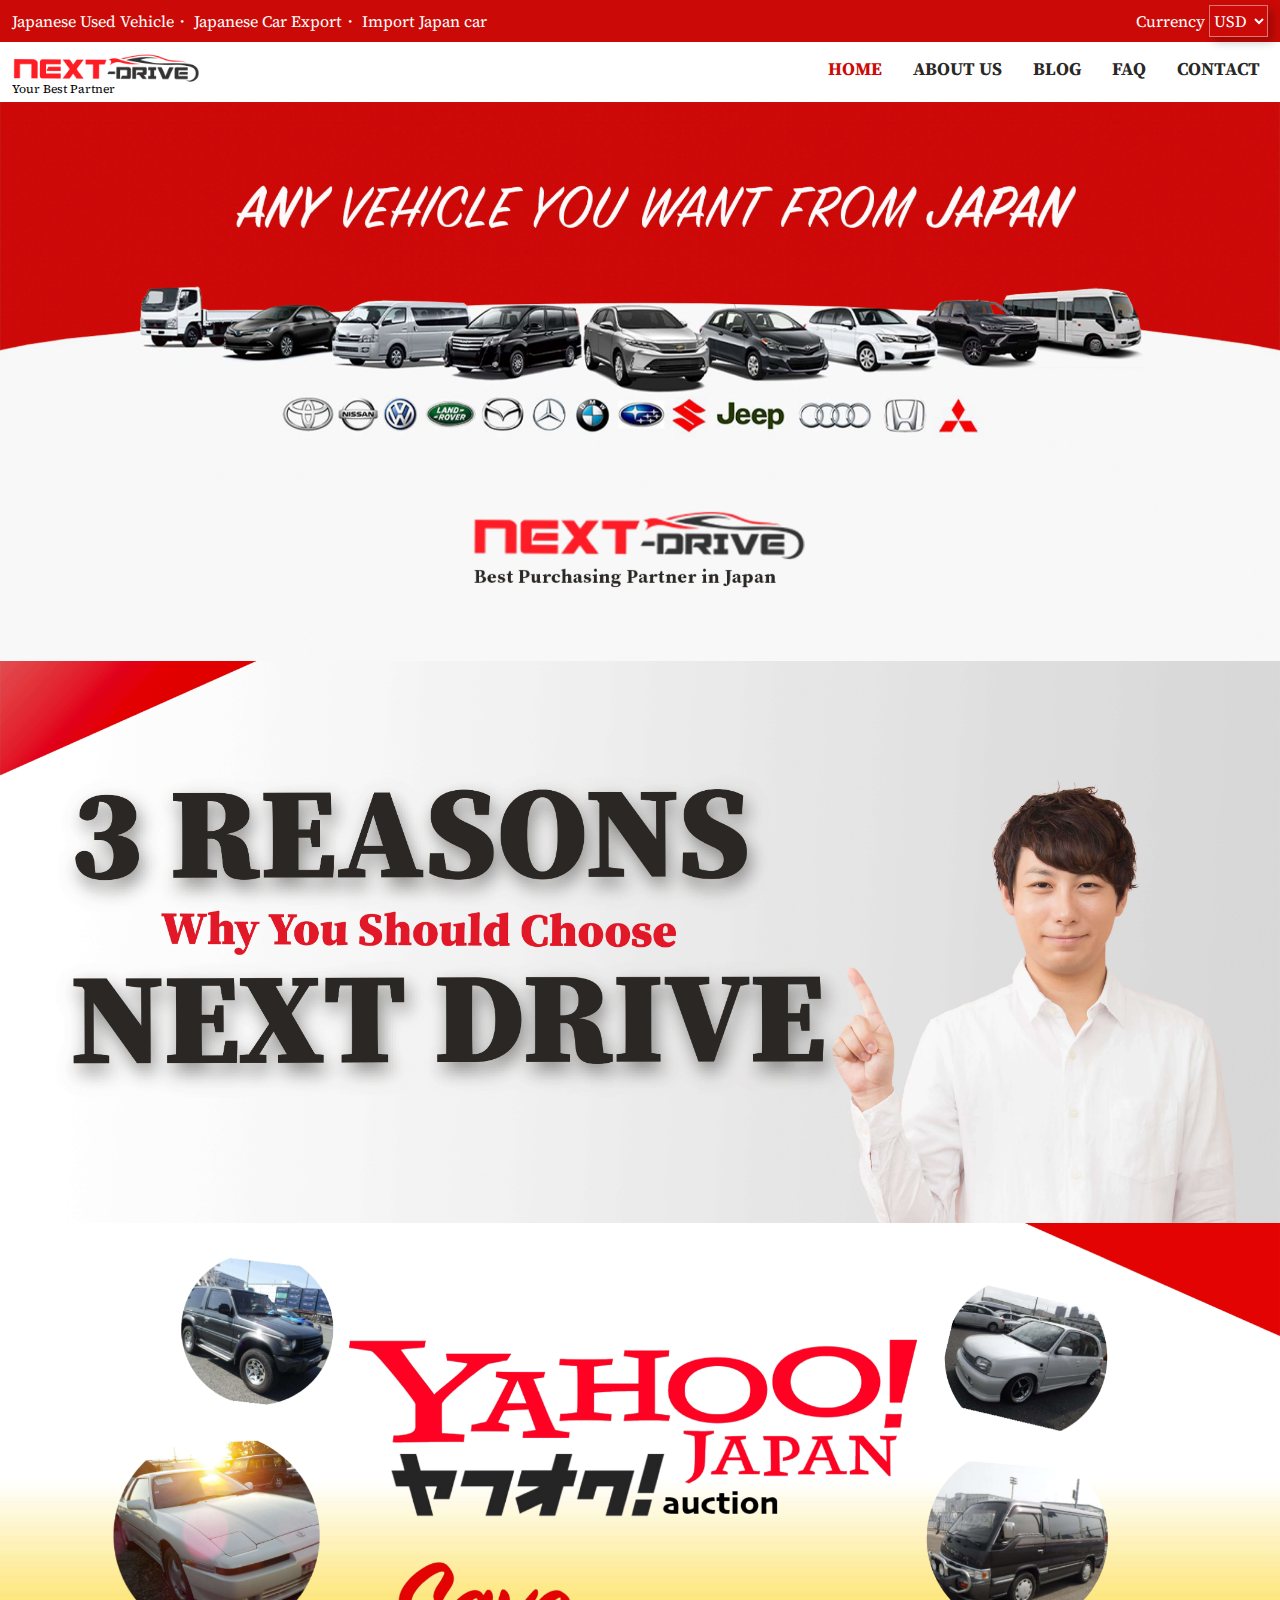
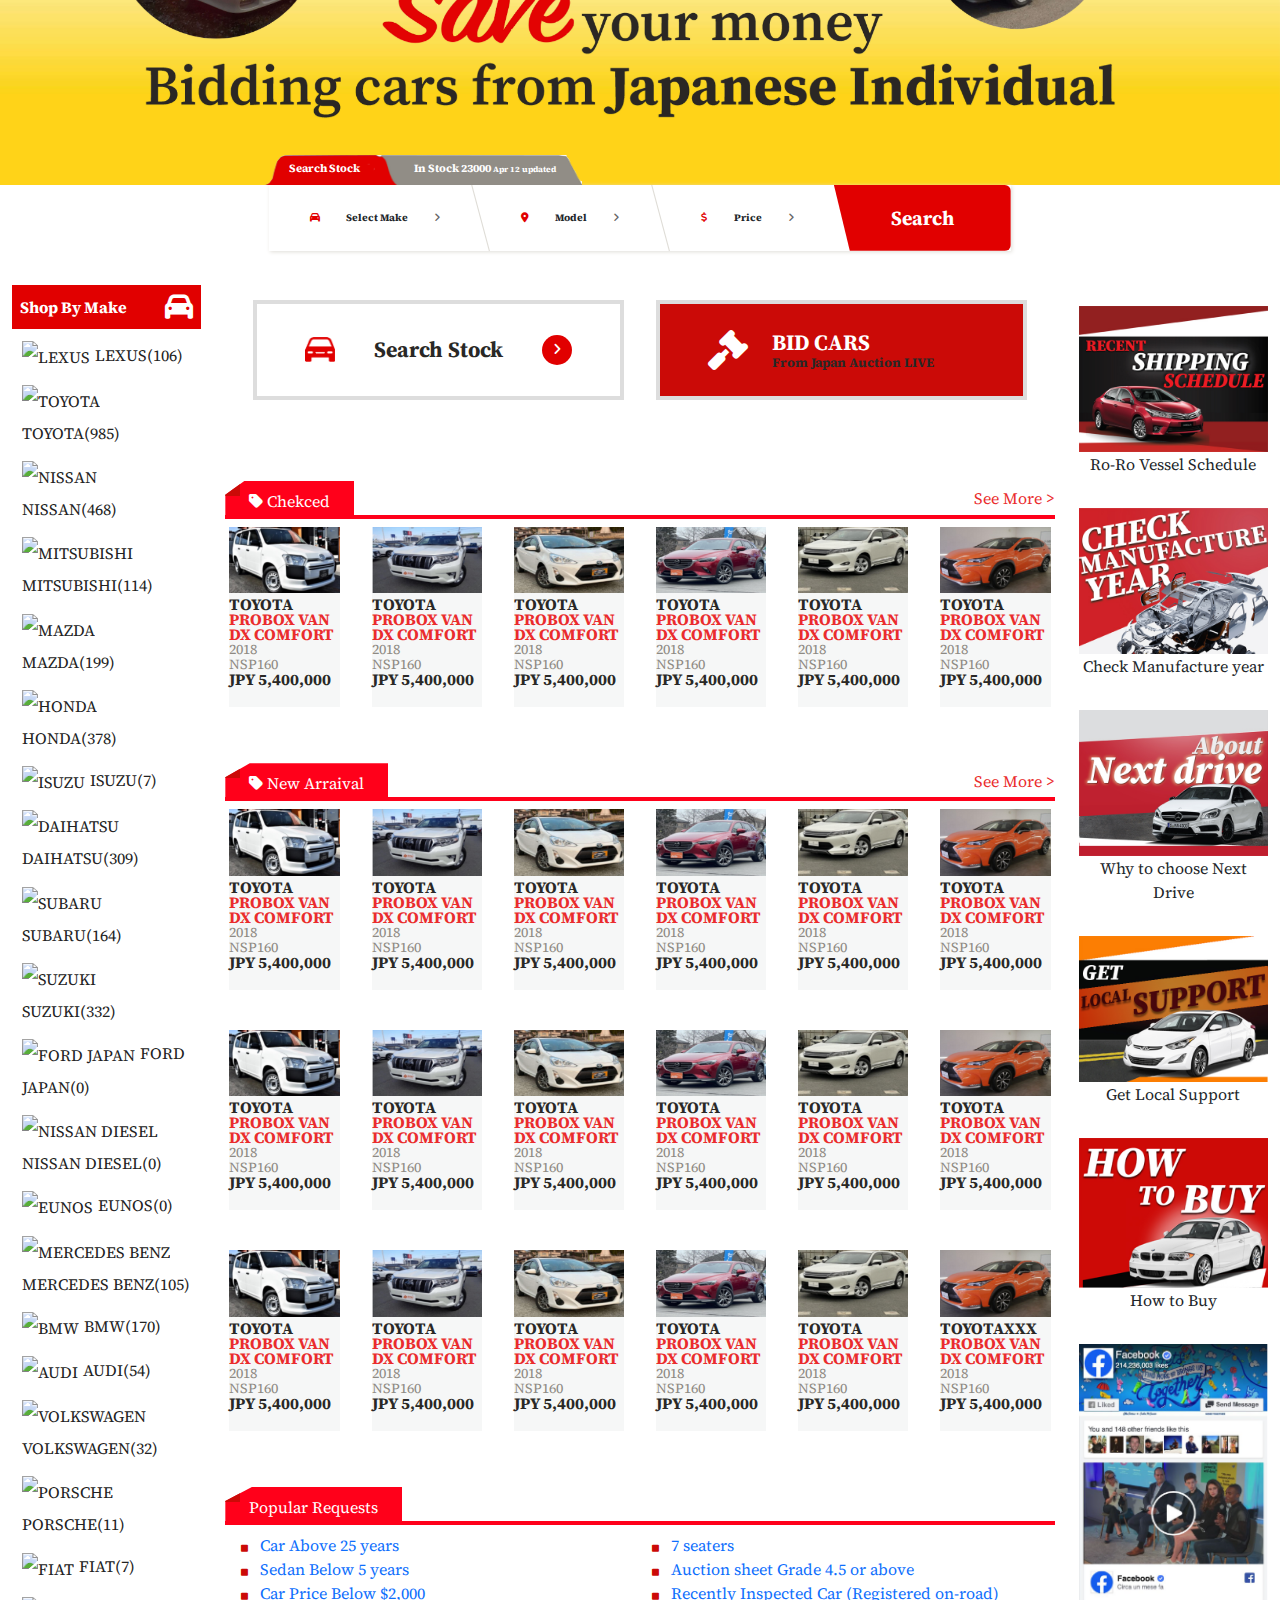
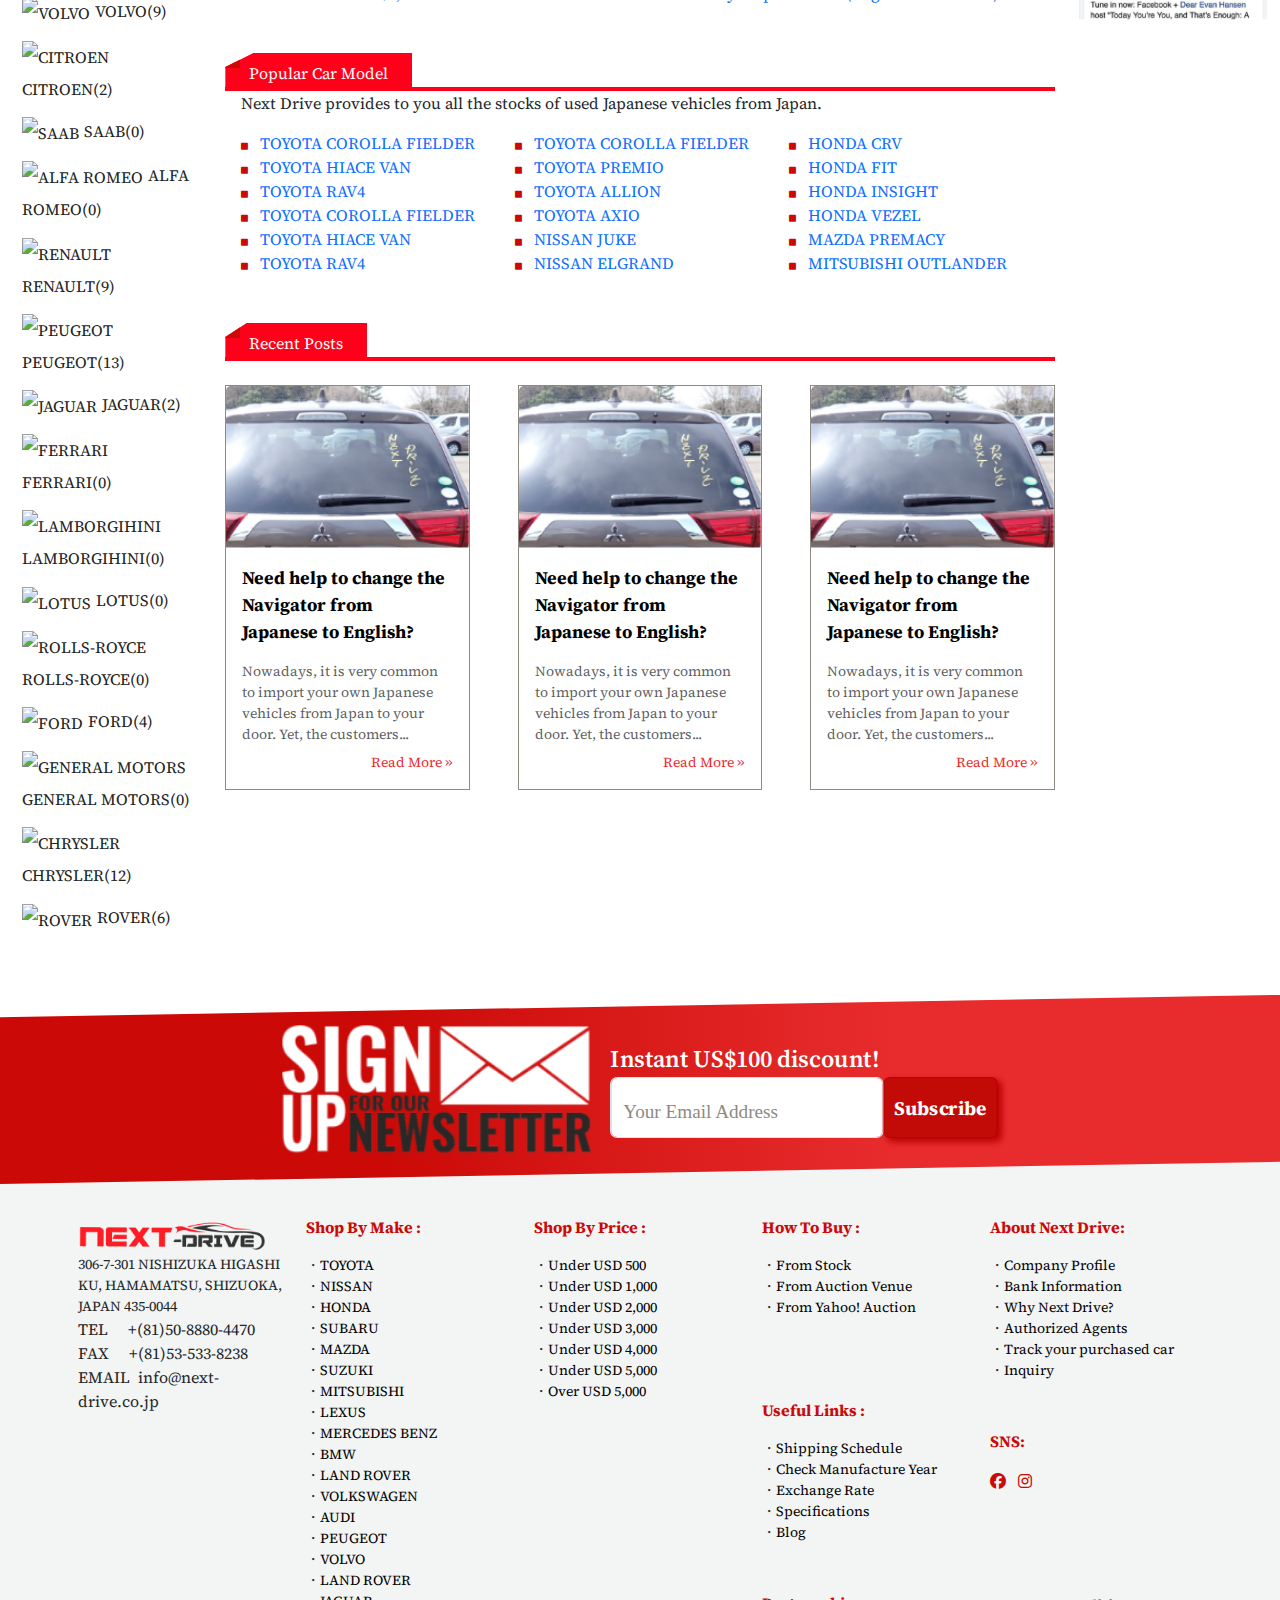
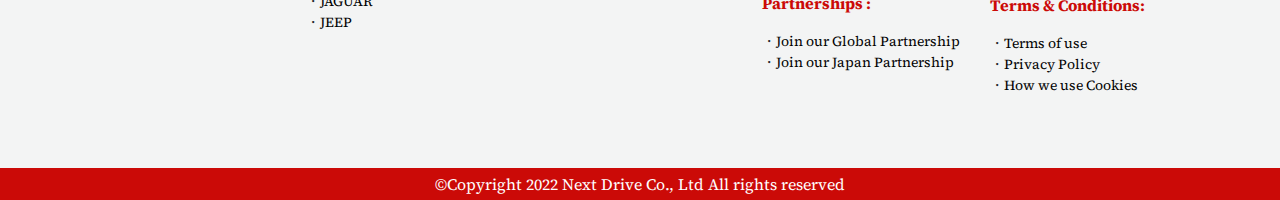
==== index.html @ e0aa1bc5 "updated" ====
<!doctype html>
<html lang="en">
  <head>
    <!-- Required meta tags -->
    <meta charset="utf-8">
    <meta name="viewport" content="width=device-width, initial-scale=1.0"> 

    <!-- Bootstrap CSS -->
    <link href="https://cdn.jsdelivr.net/npm/bootstrap@5.1.3/dist/css/bootstrap.min.css" rel="stylesheet">

    <!-- google font -->
    <link rel="preconnect" href="https://fonts.googleapis.com">
<link rel="preconnect" href="https://fonts.gstatic.com" crossorigin>
<link href="https://fonts.googleapis.com/css2?family=Source+Serif+Pro:wght@400;600;700&display=swap" rel="stylesheet">

    <!-- fontawesome -->
    <link rel="stylesheet" href="https://cdnjs.cloudflare.com/ajax/libs/font-awesome/6.1.1/css/all.min.css">


    <!-- plugin -->
    <link rel="stylesheet" href="https://live.hasthemes.com/html/2/norda-preview/norda/assets/css/vendor/vendor.min.css">
    <link rel="stylesheet" href="https://live.hasthemes.com/html/2/norda-preview/norda/assets/css/plugins/plugins.min.css">
    <link rel="stylesheet" href="https://live.hasthemes.com/html/2/norda-preview/norda/assets/css/style.min.css">
    
    <!-- animate css -->
    <link rel="stylesheet" href="css/animate.css">
    <!-- range slider css  -->
    <link rel="stylesheet" href="css/range-slider.css">

    <!-- style css -->
    <link rel="stylesheet" href="css/style.css">
    <link rel="stylesheet" href="css/custom.css">
    <title>NEXT DRIVE</title>
  </head>
  <body>

    <section>
<span id="framesize"></span>
    </section>
    <!-- topbar -->
    <section class="section py-2 header-bar-padding header-tops">
        <div class="container-fluid">
            <div class="flx">
                <p class="fs-12 text-white mb-0">
                    Japanese Used Vehicle・ Japanese Car Export・ Import Japan car
                </p>
                <div class="right currency-codes">
                    <label for="">
                        <span class="p-1">Currency</span> <select name="" class="bg-transparent currency-design">
                            <option value="">USD</option>
                            <option value="">KES</option>
                            <option value="">GBP</option>
                            <option value="">BDT</option>
                            <option value="">AUD</option>
                            <option value="">CAD</option>
                            <option value="">TZS</option>
                        </select>
                    </label>
                </div>
            </div>
        </div>
    </section>
    <!-- topbar -->


    <!-- navbar -->
    <section class="navbarSection">
        <nav class="navbar navbar-expand-lg navbar-light pt-0">
            <div class="container-fluid">
              <a class="navbar-brand" href="#">
                  <img src="img/Rectangle 73.png" class="img-fluid" alt=""><br>
                  <small style="font-size: 12px;">Your Best Partner</small>
              </a>
              <button class="navbar-toggler border-0">
                <img src="img/menu.png" class="img-fluid" alt="">
              </button>
              <div class="collapse navbar-collapse" id="navbarSupportedContent">
                <ul class="navbar-nav ms-auto mb-2 mb-lg-0">
                  <li class="nav-item">
                    <a class="nav-link active" aria-current="page" href="#">HOME</a>
                  </li>
                  <li class="nav-item">
                    <a class="nav-link" href="#">ABOUT US</a>
                  </li>
                  <li class="nav-item">
                    <a class="nav-link" href="#">BLOG</a>
                  </li>
                  <li class="nav-item">
                    <a class="nav-link" href="#">FAQ</a>
                  </li>
                  <li class="nav-item">
                    <a class="nav-link" href="#">CONTACT</a>
                  </li>
                </ul>
                
              </div>
            </div>
          </nav>
    </section>
    <!-- navbar -->

    <!-- heroSlider -->
    <!-- <section class="heroSlider">
        <div class="container-fluid p-0">
            <div class="banner-slider">
                <div class="slide">
                    <img src="img/1.png" class="img-fluid card-img-top" alt="">
                </div>
                <div class="slide">
                    <img src="img/2.png" class="img-fluid card-img-top" alt="">
                </div>
                <div class="slide">
                    <img src="img/3.png" class="img-fluid card-img-top" alt="">
                </div>
            </div>
        </div>
    </section> -->
    <!-- heroSlider -->


    <div class="slider-area bg-gray position-relative">
        <div class="options">
            <!-- <img src="img/O3f1QW.png" class="img-fluid" alt=""> -->
            <span class="text-white stock">
                Search Stock
            </span>
            <span class="text-white">
                In Stock 23000 <span class="fs-10">Apr 12 updated</span>
            </span>

            
        </div>
        <div class="btns">
            <div class="btn-group">
                <button class="btn header-op-btn fs-20">
                    <span>
                        <i class="fa fa-car pe-xl-2 pe-1 red fs-20 me-xl-3 me-0">
                        </i>
                        Select Make
                        <i class="fa-solid ps-xl-2 ps-1 mid-ash fa-angle-right ms-xl-3 ms-0"></i>
                    </span>
                    <div class="line"></div>
                </button>
                <button class="btn header-op-btn fs-20">
                   <span>
                    <i class="fa pe-xl-2 pe-0 fa-map-marker-alt red fs-20 me-xl-3 me-0">
                    </i>
                   Model
                   <i class="fa-solid ps-xl-2 ps-0 mid-ash fa-angle-right ms-xl-3 ms-0"></i>
                   </span>
                   <div class="line"></div>
                </button>
                <button class="btn header-op-btn fs-20">
                    <span>
                        <i class="fa pe-xl-2 pe-0 fa-dollar-sign red fs-20 me-xl-3 me-0">
                        </i>
                        Price
                        <i class="fa-solid mid-ash ps-xl-2 ps-0 fa-angle-right ms-xl-3 ms-0"></i>
                    </span>
                    <!-- <div class="line"></div> -->
                </button>
                <button class="btn fs-20 header-search-btn btn-danger red-bg">
                   <span>
                    Search
                   </span>
                   <!-- <div class="line"></div> -->
                </button>
            </div>
        </div>



        <!-- searchPopup -->
        <section class="searchBg"></section>
        <div class="searchSection bg-white">
            <div class="container">
                <div class="card border-0 bg-transparent">
                    <div class="text-end">
                        <button class="btn btn-light searchCloser">
                            <i class="fa fa-times"></i>
                        </button>
                    </div>
                    <div class="searchtopBar bg-danger-50 flx justify-content-between pop-up-search-bar-menu">
                        <button class="btn fs-20 active mk1 pop-up-select-btn">
                            <span>
                                <i class="fa fa-car text-danger fs-20">
                                </i>
                                Select Make
                                <i class="fa fa-angle-right"></i>
                            </span>
                            <!-- <div class="line"></div> -->
                        </button>
                        <button class="btn fs-20 active mk1 pop-up-model-btn">
                           <span>
                            <i class="fa fa-map-marker-alt text-danger fs-20">
                            </i>
                           Model
                           <i class="fa fa-angle-right"></i>
                           </span>
                           <!-- <div class="line"></div> -->
                        </button>
                        <button class="btn fs-20 mk2 pop-up-price-btn">
                            <span>
                                <i class="fa fa-dollar-sign text-danger fs-20">
                                </i>
                                Price
                                <i class="fa fa-angle-right"></i>
                            </span>
                            <!-- <div class="line"></div> -->
                        </button>
                        <button class="btn fs-20 btn-danger pop-up-search-btn">
                         Search
                         <!-- <i class="fa fa-angle-right"></i> -->
                           <!-- <div class="line"></div> -->
                        </button>
                    </div>

                   

                    <div class="mainCard makeCard">
                        <h5 class="fs-20 src mt-3 fw-bold">
                            <i class="fa fa-map-marker-alt text-danger"></i> Choose Make (Multiple)
                         </h5>
                        <table class="table table-bordered mb-0">
                           <tr>
                            <td class="bg-light">
                                <h3 class="src mb-0 fw-bold">Make</h3>
                            </td>
                            <td class="bg-light">
                                <h3 class="src mb-0 fw-bold">
                                    Model
                                </h3>
                            </td>
                           </tr>
                           <tr>
                               <td>
                                   <button class="btn makeBtn">lorem (999)</button>
                                   <button class="btn makeBtn">lorem (999)</button>
                                   <button class="btn makeBtn">lorem (999)</button>
                                   <button class="btn makeBtn">lorem (999)</button>
                                   <button class="btn makeBtn">lorem (999)</button>
                                   <button class="btn makeBtn">lorem (999)</button>
                                   <button class="btn makeBtn">lorem (999)</button>
                                   <button class="btn makeBtn">lorem (999)</button>
                                   <button class="btn makeBtn">lorem (999)</button>
                                   <button class="btn makeBtn">lorem (999)</button>
                                   <button class="btn makeBtn">lorem (999)</button>
                                   <button class="btn makeBtn">lorem (999)</button>
                                   <button class="btn makeBtn">lorem (999)</button>
                                   <button class="btn makeBtn">lorem (999)</button>
                                   <button class="btn makeBtn">lorem (999)</button>
                                   <button class="btn makeBtn">lorem (999)</button>
                                   <button class="btn makeBtn">lorem (999)</button>
                                   <button class="btn makeBtn">lorem (999)</button>
                                   <button class="btn makeBtn">lorem (999)</button>
                                   <button class="btn makeBtn">lorem (999)</button>
                                   <button class="btn makeBtn">lorem (999)</button>
                                   <button class="btn makeBtn">lorem (999)</button>
                                   <button class="btn makeBtn">lorem (999)</button>
                                   <button class="btn makeBtn">lorem (999)</button>
                                   <button class="btn makeBtn">lorem (999)</button>
                                   <button class="btn makeBtn">lorem (999)</button>
                                   <button class="btn makeBtn">lorem (999)</button>
                                   <button class="btn makeBtn">lorem (999)</button>
                               </td>
                               <td class="view">
                                   <h3 class="src">A <i class="fa fa-arrow-right"></i> Z</h3>
                                   <div class="btnsMake">
                                    <div class="btn modelBtn flx">
                                        <input type="checkbox" name="" class="model" id="model1"> <label for="model1" class="mb-0">Lorem ipsum dolor sit amet(999)</label>
                                     </div>
                                     <div class="btn modelBtn flx">
                                      <input type="checkbox" name="" class="model" id="model2"> <label for="model2" class="mb-0">Lorem ipsum dolor sit amet(999)</label>
                                   </div>
                                   <div class="btn modelBtn flx">
                                      <input type="checkbox" name="" class="model" id="model3"> <label for="model3" class="mb-0">Lorem ipsum dolor sit amet(999)</label>
                                   </div>
                                   <div class="btn modelBtn flx">
                                      <input type="checkbox" name="" class="model" id="model4"> <label for="model4" class="mb-0">Lorem ipsum dolor sit amet(999)</label>
                                   </div>
                                   <div class="btn modelBtn flx">
                                      <input type="checkbox" name="" class="model" id="model5"> <label for="model5" class="mb-0">Lorem ipsum dolor sit amet(999)</label>
                                   </div>
                                   <div class="btn modelBtn flx">
                                      <input type="checkbox" name="" class="model" id="model6"> <label for="model6" class="mb-0">Lorem ipsum dolor sit amet(999)</label>
                                   </div>
                                   <div class="btn modelBtn flx">
                                      <input type="checkbox" name="" class="model" id="model7"> <label for="model7" class="mb-0">Lorem ipsum dolor sit amet(999)</label>
                                   </div>
                                   <div class="btn modelBtn flx">
                                      <input type="checkbox" name="" class="model" id="model8"> <label for="model8" class="mb-0">Lorem ipsum dolor sit amet(999)</label>
                                   </div>
                                   <div class="btn modelBtn flx">
                                      <input type="checkbox" name="" class="model" id="model9"> <label for="model9" class="mb-0">Lorem ipsum dolor sit amet(999)</label>
                                   </div>
                                   <div class="btn modelBtn flx">
                                      <input type="checkbox" name="" class="model" id="model10"> <label for="model10" class="mb-0">Lorem ipsum dolor sit amet(999)</label>
                                   </div>
                                   <div class="btn modelBtn flx">
                                      <input type="checkbox" name="" class="model" id="model11"> <label for="model11" class="mb-0">Lorem ipsum dolor sit amet(999)</label>
                                   </div>
                                   <div class="btn modelBtn flx">
                                      <input type="checkbox" name="" class="model" id="model12"> <label for="model12" class="mb-0">Lorem ipsum dolor sit amet(999)</label>
                                   </div>
                                   <div class="btn modelBtn flx">
                                      <input type="checkbox" name="" class="model" id="model13"> <label for="model13" class="mb-0">Lorem ipsum dolor sit amet(999)</label>
                                   </div>
                                   <div class="btn modelBtn flx">
                                      <input type="checkbox" name="" class="model" id="model14"> <label for="model14" class="mb-0">Lorem ipsum dolor sit amet(999)</label>
                                   </div>
                                   <div class="btn modelBtn flx">
                                      <input type="checkbox" name="" class="model" id="model15"> <label for="model15" class="mb-0">Lorem ipsum dolor sit amet(999)</label>
                                   </div>
                                   <div class="btn modelBtn flx">
                                      <input type="checkbox" name="" class="model" id="model16"> <label for="model16" class="mb-0">Lorem ipsum dolor sit amet(999)</label>
                                   </div>
                                   <div class="btn modelBtn flx">
                                      <input type="checkbox" name="" class="model" id="model17"> <label for="model17" class="mb-0">Lorem ipsum dolor sit amet(999)</label>
                                   </div>
                                   <div class="btn modelBtn flx">
                                      <input type="checkbox" name="" class="model" id="model18"> <label for="model18" class="mb-0">Lorem ipsum dolor sit amet(999)</label>
                                   </div>
                                   <div class="btn modelBtn flx">
                                      <input type="checkbox" name="" class="model" id="model19"> <label for="model19" class="mb-0">Lorem ipsum dolor sit amet(999)</label>
                                   </div>
                                   <div class="btn modelBtn flx">
                                      <input type="checkbox" name="" class="model" id="model20"> <label for="model20" class="mb-0">Lorem ipsum dolor sit amet(999)</label>
                                   </div>
                                   </div>
                               </td>
                           </tr>
                        </table>
                        <div class="row align-items-center mt-3">
                            <div class="col-4"></div>
                            <div class="col-4 text-center">
                                <button class="btn btn-danger searchForUsedCarBtn signpainter pop-up-search">Search Now</button>
                            </div>
                            <div class="col-4 text-end">
                                <button class="next-price-btn btn">Price <i class="fa-solid fa-chevron-right"></i></button>
                            </div>
                        </div>
                    </div>

                    <div class="mainCard priceCard">
                        <h5 class="fs-20 src mt-3 fw-bold">
                            <i class="fa fa-map-marker-alt text-danger"></i> Choose Price Range / Registration Year/ Mileage
                         </h5>
                        
                         <div class="row mt-2">
                            <div class="col-md-6 p-3">
                                <p class="fs-20 text-dark mb-0 fw-bold">
                                    Vehicle Price
                                </p>
                                <div class="range-slider">
                                    <div class="slider-track"></div>
                                    <input type="range" min="0" max="100" value="0" id="slider-1" oninput="slideOne()">
                                    <input type="range" min="0" max="100" value="100" id="slider-2" oninput="slideTwo()">
                                </div>
                                <table class="table">
                                    <tr>
                                        <td class="border-0">
                                            <select name="" class="form-select" aria-label="Default select example" id="">
                                               <option value="" selected disabled>Min</option>
                                                <option value="">$500</option>
                                                <option value="">$1000</option>
                                                <option value="">$1500</option>
                                                <option value="">$2000</option>
                                                <option value="">$1500</option>
                                                <option value="">$3000</option>
                                            </select>
                                        </td>
                                        <td class="border-0 py-0 vam text-center">
                                            <p class="fs-20 mb-0">~</p>
                                        </td>
                                        <td class="border-0">
                                           <select name="" class="form-select" aria-label="Default select example" id="">
                                               <option value="" selected disabled>Max</option>
                                               <option value="">$500</option>
                                               <option value="">$1000</option>
                                               <option value="">$1500</option>
                                               <option value="">$2000</option>
                                               <option value="">$1500</option>
                                               <option value="">$3000</option>
                                           </select>
                                       </td>
                                    </tr>
                                </table>
                            </div>
   
                            <div class="col-md-6 p-3">
                               <p class="fs-20 text-dark mb-0 fw-bold">
                                   Registration Year
                               </p>
                               <div class="range-slider">
                                <div class="slider-track"></div>
                                <input type="range" min="0" max="100" value="0" id="slider-1" oninput="slideOne()">
                                <input type="range" min="0" max="100" value="100" id="slider-2" oninput="slideTwo()">
                            </div>
                               <table class="table">
                                   <tr>
                                       <td class="border-0">
                                           <select name="" class="form-select" aria-label="Default select example" id="">
                                              <option value="" selected disabled>From</option>
                                               <option value="">2002</option>
                                               <option value="">2021</option>
                                               <option value="">2020</option>
                                               <option value="">2019</option>
                                           </select>
                                       </td>
                                       <td class="border-0 py-0 vam text-center">
                                        <p class="fs-20 mb-0">~</p>
                                    </td>
                                       <td class="border-0">
                                        <select name="" class="form-select" aria-label="Default select example" id="">
                                           <option value="" selected disabled>To</option>
                                            <option value="">2002</option>
                                            <option value="">2021</option>
                                            <option value="">2020</option>
                                            <option value="">2019</option>
                                        </select>
                                    </td>
                                   </tr>
                               </table>
                           </div>

                           <div class="col-md-6 p-3">
                            <p class="fs-20 text-dark mb-0 fw-bold">
                                Milage
                            </p>
                            <div class="range-slider">
                                <div class="slider-track"></div>
                                <input type="range" min="0" max="100" value="0" id="slider-1" oninput="slideOne()">
                                <input type="range" min="0" max="100" value="100" id="slider-2" oninput="slideTwo()">
                            </div>
                            <table class="table">
                                <tr>
                                    <td class="border-0">
                                        <select name="" class="form-select" aria-label="Default select example" id="">
                                           <option value="" selected disabled>From</option>
                                            <option value="">100</option>
                                            <option value="">200</option>
                                            <option value="">300</option>
                                            <option value="">400</option>
                                        </select>
                                    </td>
                                    <td class="border-0 py-0 vam text-center">
                                        <p class="fs-20 mb-0">~</p>
                                    </td>
                                    <td class="border-0">
                                        <select name="" class="form-select" aria-label="Default select example" id="">
                                           <option value="" selected disabled>To</option>
                                            <option value="">100</option>
                                            <option value="">200</option>
                                            <option value="">300</option>
                                            <option value="">400</option>
                                        </select>
                                    </td>
                                </tr>
                            </table>
                        </div>
                         </div>
                         <div class="row align-items-center mt-3">
                            <div class="col-4">
                                <button class="prev-model-btn btn"><i class="fa-solid fa-chevron-left"></i> Model</button>
                            </div>
                            <div class="col-4 text-center">
                                <button class="btn btn-danger searchForUsedCarBtn signpainter pop-up-search">Search Now</button>
                            </div>
                            <div class="col-4">
                                
                            </div>
                         </div>
                    </div>
                </div>
            </div>
        </div>
        <!-- searchPopup -->



        <div class="hero-slider-active-1 hero-slider-pt-1 nav-style-1 dot-style-1">
            <div class="single-hero-slider single-animation-wrap">
                <div class="container-fluid p-0">
                    <div class="slider-animated-1 hero-slider-img-1">
                        <img src="img/1.jpg" class="img-fluid card-img-top" alt="">
                    </div>
                   
                </div>
            </div>
            <div class="single-hero-slider single-animation-wrap">
                <div class="container-fluid p-0">
                    <div class="slider-animated-1 hero-slider-img-1">
                        <img src="img/2.jpg" class="img-fluid card-img-top" alt="">
                    </div>
                </div>
            </div>
            <div class="single-hero-slider single-animation-wrap">
                <div class="container-fluid p-0">
                    <div class="slider-animated-1 hero-slider-img-1 wow fadeIn">
                        <img src="img/3.jpg" class="img-fluid card-img-top" alt="">
                    </div>
                </div>
            </div>
        </div>
    </div>

    <!-- main body -->
    <section class="mainBody pb-md-2 pb-0">
        <div class="container-fluid">
            <div class="row">
                <div class="col-md-2 sidebar">
                    <div class="bar bg-danger p-2">
                        <div class="flx">
                            <p class="mb-0 text-white fw-bold">
                                Shop By Make
                            </p>
                            <i class="fa fa-car text-white fs-3"></i>
                        </div>
                    </div>


                    <div class="shop_by_make">
                       
                        <ul class="left_menu_list list-unstyled m-0 p-0">
                            <li><a href="/wn/car/carList_searchFromTop.action?makeCode=91"><img src="	https://worldnavi.jp/wn/global/common/image/ico_lexus.png" alt="LEXUS">LEXUS(106)</a></li>
                            <li><a href="/wn/car/carList_searchFromTop.action?makeCode=1"><img src="	https://worldnavi.jp/wn/global/common/image/ico_toyota.png" alt="TOYOTA">TOYOTA(985)</a></li>
                            <li><a href="/wn/car/carList_searchFromTop.action?makeCode=2"><img src="	https://worldnavi.jp/wn/global/common/image/ico_nissan.png" alt="NISSAN">NISSAN(468)</a></li>
                            <li><a href="/wn/car/carList_searchFromTop.action?makeCode=3"><img src="	https://worldnavi.jp/wn/global/common/image/ico_mitsubishi.png" alt="MITSUBISHI">MITSUBISHI(114)</a></li>
                            <li><a href="/wn/car/carList_searchFromTop.action?makeCode=4"><img src="	https://worldnavi.jp/wn/global/common/image/ico_mazda.png" alt="MAZDA">MAZDA(199)</a></li>
                            <li><a href="/wn/car/carList_searchFromTop.action?makeCode=5"><img src="	https://worldnavi.jp/wn/global/common/image/ico_honda.png" alt="HONDA">HONDA(378)</a></li>
                            <li><a href="/wn/car/carList_searchFromTop.action?makeCode=6"><img src="	https://worldnavi.jp/wn/global/common/image/ico_isuzu.png" alt="ISUZU">ISUZU(7)</a></li>
                            <li><a href="/wn/car/carList_searchFromTop.action?makeCode=7"><img src="	https://worldnavi.jp/wn/global/common/image/ico_daihatsu.png" alt="DAIHATSU">DAIHATSU(309)</a></li>
                            <li><a href="/wn/car/carList_searchFromTop.action?makeCode=8"><img src="	https://worldnavi.jp/wn/global/common/image/ico_subaru.png" alt="SUBARU">SUBARU(164)</a></li>
                            <li><a href="/wn/car/carList_searchFromTop.action?makeCode=9"><img src="	https://worldnavi.jp/wn/global/common/image/ico_suzuki.png" alt="SUZUKI">SUZUKI(332)</a></li>
                            <li><a href="/wn/car/carList_searchFromTop.action?makeCode=11"><img src="	https://worldnavi.jp/wn/global/common/image/ico_ford.png" alt="FORD JAPAN">FORD JAPAN(0)</a></li>
                            <li><a href="/wn/car/carList_searchFromTop.action?makeCode=12"><img src="	https://worldnavi.jp/wn/global/common/image/ico_nissanDiesel.png" alt="NISSAN DIESEL">NISSAN DIESEL(0)</a></li>
                            <li><a href="/wn/car/carList_searchFromTop.action?makeCode=24"><img src="	https://worldnavi.jp/wn/global/common/image/ico_eunos.png" alt="EUNOS">EUNOS(0)</a></li>
                            <li><a href="/wn/car/carList_searchFromTop.action?makeCode=50"><img src="	https://worldnavi.jp/wn/global/common/image/ico_mercedesBenz.png" alt="MERCEDES BENZ">MERCEDES BENZ(105)</a></li>
                            <li><a href="/wn/car/carList_searchFromTop.action?makeCode=51"><img src="	https://worldnavi.jp/wn/global/common/image/ico_bmw.png" alt="BMW">BMW(170)</a></li>
                            <li><a href="/wn/car/carList_searchFromTop.action?makeCode=52"><img src="	https://worldnavi.jp/wn/global/common/image/ico_audi.png" alt="AUDI">AUDI(54)</a></li>
                            <li><a href="/wn/car/carList_searchFromTop.action?makeCode=53"><img src="	https://worldnavi.jp/wn/global/common/image/ico_volkswagen.png" alt="VOLKSWAGEN">VOLKSWAGEN(32)</a></li>
                            <li><a href="/wn/car/carList_searchFromTop.action?makeCode=54"><img src="	https://worldnavi.jp/wn/global/common/image/ico_porsche.png" alt="PORSCHE">PORSCHE(11)</a></li>
                            <li><a href="/wn/car/carList_searchFromTop.action?makeCode=55"><img src="	https://worldnavi.jp/wn/global/common/image/ico_fiat.png" alt="FIAT">FIAT(7)</a></li>
                            <li><a href="/wn/car/carList_searchFromTop.action?makeCode=56"><img src="	https://worldnavi.jp/wn/global/common/image/ico_volvo.png" alt="VOLVO">VOLVO(9)</a></li>
                            <li><a href="/wn/car/carList_searchFromTop.action?makeCode=57"><img src="	https://worldnavi.jp/wn/global/common/image/ico_citroen.png" alt="CITROEN">CITROEN(2)</a></li>
                            <li><a href="/wn/car/carList_searchFromTop.action?makeCode=58"><img src="	https://worldnavi.jp/wn/global/common/image/ico_saab.png" alt="SAAB">SAAB(0)</a></li>
                            <li><a href="/wn/car/carList_searchFromTop.action?makeCode=59"><img src="	https://worldnavi.jp/wn/global/common/image/ico_alfaromeo.png" alt="ALFA ROMEO">ALFA ROMEO(0)</a></li>
                            <li><a href="/wn/car/carList_searchFromTop.action?makeCode=60"><img src="	https://worldnavi.jp/wn/global/common/image/ico_renault.png" alt="RENAULT">RENAULT(9)</a></li>
                            <li><a href="/wn/car/carList_searchFromTop.action?makeCode=61"><img src="	https://worldnavi.jp/wn/global/common/image/ico_peugeot.png" alt="PEUGEOT">PEUGEOT(13)</a></li>
                            <li><a href="/wn/car/carList_searchFromTop.action?makeCode=62"><img src="	https://worldnavi.jp/wn/global/common/image/ico_jaguar.png" alt="JAGUAR">JAGUAR(2)</a></li>
                            <li><a href="/wn/car/carList_searchFromTop.action?makeCode=63"><img src="	https://worldnavi.jp/wn/global/common/image/ico_ferrari.png" alt="FERRARI">FERRARI(0)</a></li>
                            <li><a href="/wn/car/carList_searchFromTop.action?makeCode=64"><img src="	https://worldnavi.jp/wn/global/common/image/ico_lamborgihini.png" alt="LAMBORGIHINI">LAMBORGIHINI(0)</a></li>
                            <li><a href="/wn/car/carList_searchFromTop.action?makeCode=65"><img src="	https://worldnavi.jp/wn/global/common/image/ico_lotus.png" alt="LOTUS">LOTUS(0)</a></li>
                            <li><a href="/wn/car/carList_searchFromTop.action?makeCode=66"><img src="	https://worldnavi.jp/wn/global/common/image/ico_rollsroyce.png" alt="ROLLS-ROYCE">ROLLS-ROYCE(0)</a></li>
                            <li><a href="/wn/car/carList_searchFromTop.action?makeCode=67"><img src="	https://worldnavi.jp/wn/global/common/image/ico_ford.png" alt="FORD">FORD(4)</a></li>
                            <li><a href="/wn/car/carList_searchFromTop.action?makeCode=68"><img src="	https://worldnavi.jp/wn/global/common/image/ico_generalmotors.png" alt="GENERAL MOTORS">GENERAL MOTORS(0)</a></li>
                            <li><a href="/wn/car/carList_searchFromTop.action?makeCode=69"><img src="	https://worldnavi.jp/wn/global/common/image/ico_chrysler.png" alt="CHRYSLER">CHRYSLER(12)</a></li>
                            <li><a href="/wn/car/carList_searchFromTop.action?makeCode=71"><img src="	https://worldnavi.jp/wn/global/common/image/ico_rover.png" alt="ROVER">ROVER(6)</a></li>
                        </ul>
                    </div>
                </div>

                <div class="col-md-8 main" id="main">
                    <div class="row bottomRedBorder">
                        <div class="col-6 p-3 pt-0">
                            <button class="btn bigBtn searchBtnn btn-outline-danger w-100 py-3 fw-bold">
                                <div class="flx">
                                   <img src="img/85aPmq.png" class="img-fluid" alt="">
                                    <h4 class="text-dark fs-35 mb-0 fw-bold">Search Stock</h4>
                                    <i class="fa fa-angle-right bg-danger text-white"></i>
                                </div>
                            </button>
                        </div>
                        <div class="col-6 p-3 pt-0">
                            <button class="btn bigBtn bidCarsBtn btn-danger w-100 py-3 fw-bold">
                                <div class="flx start">
                                    <i class="fa fa-gavel" aria-hidden="true"></i>
                                    <h4 class="fs-35 mb-0 ms-2 fw-bold d-block text-start ps-4">BID CARS
                                        <span class="fs-5 d-block">From Japan Auction LIVE</span>
                                    </h4>
                                </div>
                            </button>
                        </div>
                        <div class="bottom-border"></div>
                    </div>
                    


                    <div class="mobile py-4 cl-py">
                        <div class="container bottomRedBorder">
                            <p class="text-dark searchForUsedCar searchForUsedCarLong mb-1">
                                <i class="fa fa-car"></i> Search for Used Car (In stock 23,000)
                            </p>
                            <div class="input-group border">
                                <button class="btn"><i class="fa fa-search"></i></button> <input type="text" class="form-control border-0" placeholder="e.g.) Toyota Harrier" name="" id="">
                            </div>
                            <div class="row mt-1">
                                <div class="col-6">
                                    
                                    <table class="table p-0">
                                        <tr>
                                            <td class="border-0 px-0 pb-0 pt-1">
                                                <select name="" class="form-select" aria-label="Default select example" id="">
                                                   <option value="" selected disabled>Year</option>
                                                    <option value="">2002</option>
                                                    <option value="">2021</option>
                                                    <option value="">2020</option>
                                                    <option value="">2019</option>
                                                </select>
                                            </td>
                                        </tr>
                                    </table>
                                </div>
                                <div class="col-6">
                                    
                                    <table class="table p-0">
                                        <tr>
                                            <td class="border-0 px-0 pb-0 pt-1">
                                                <select name="" class="form-select" aria-label="Default select example" id="">
                                                   <option value="" selected disabled>Price</option>
                                                    <option value="">$500</option>
                                                    <option value="">$1000</option>
                                                    <option value="">$1500</option>
                                                    <option value="">$2000</option>
                                                </select>
                                            </td>
                                        </tr>
                                    </table>
                                </div>
                                <div class="col-12 py-1">
                                    <button class="btn btn-danger searchForUsedCarBtn w-100 signpainter">Search</button>
                                </div>
                            </div>


                            <p class="mt-2 mb-1 searchForUsedCar">
                                <i class="fa fa-map-marker-alt"></i> Search By Make
                            </p>
                            <div class="row">
                                <div class="col-xxx p-2">
                                    <div class="text-center">
                                        <img src="img/toyota.png" class="img-fluid" alt="">
                                        <p class="Toyota">Toyota</p>
                                    </div>
                                </div>
                                <div class="col-xxx p-2">
                                    <div class="text-center">
                                        <img src="img/toyota.png" class="img-fluid" alt="">
                                        <p class="Toyota">Toyota</p>
                                    </div>
                                </div>
                                <div class="col-xxx p-2">
                                    <div class="text-center">
                                        <img src="img/toyota.png" class="img-fluid" alt="">
                                        <p class="Toyota">Toyota</p>
                                    </div>
                                </div>
                                <div class="col-xxx p-2">
                                    <div class="text-center">
                                        <img src="img/toyota.png" class="img-fluid" alt="">
                                        <p class="Toyota">Toyota</p>
                                    </div>
                                </div>
                                <div class="col-xxx p-2">
                                    <div class="text-center">
                                        <img src="img/toyota.png" class="img-fluid" alt="">
                                        <p class="Toyota">Toyota</p>
                                    </div>
                                </div>
                                <div class="col-xxx p-2">
                                    <div class="text-center">
                                        <img src="img/toyota.png" class="img-fluid" alt="">
                                        <p class="Toyota">Toyota</p>
                                    </div>
                                </div>
                                <div class="col-xxx p-2">
                                    <div class="text-center">
                                        <img src="img/toyota.png" class="img-fluid" alt="">
                                        <p class="Toyota">Toyota</p>
                                    </div>
                                </div>
                                <div class="col-xxx p-2">
                                    <div class="text-center">
                                        <img src="img/toyota.png" class="img-fluid" alt="">
                                        <p class="Toyota">Toyota</p>
                                    </div>
                                </div>
                                <div class="col-xxx p-2">
                                    <div class="text-center">
                                        <img src="img/toyota.png" class="img-fluid" alt="">
                                        <p class="Toyota">Toyota</p>
                                    </div>
                                </div>
                                <div class="col-xxx p-2">
                                    <div class="text-center">
                                        <img src="img/toyota.png" class="img-fluid" alt="">
                                        <p class="Toyota">Toyota</p>
                                    </div>
                                </div>
                                <div class="col-xxx p-2">
                                    <div class="text-center">
                                        <img src="img/toyota.png" class="img-fluid" alt="">
                                        <p class="Toyota">Toyota</p>
                                    </div>
                                </div>
                                <div class="col-xxx p-2">
                                    <div class="text-center">
                                        <img src="img/toyota.png" class="img-fluid" alt="">
                                        <p class="Toyota">Toyota</p>
                                    </div>
                                </div>
                                <div class="col-xxx p-2">
                                    <div class="text-center">
                                        <img src="img/toyota.png" class="img-fluid" alt="">
                                        <p class="Toyota">Toyota</p>
                                    </div>
                                </div>
                                <div class="col-xxx p-2">
                                    <div class="text-center">
                                        <img src="img/toyota.png" class="img-fluid" alt="">
                                        <p class="Toyota">Toyota</p>
                                    </div>
                                </div>
                                <div class="col-xxx p-2">
                                    <div class="text-center">
                                        <img src="img/toyota.png" class="img-fluid" alt="">
                                        <p class="Toyota">Toyota</p>
                                    </div>
                                </div>
                                <div class="col-xxx p-2">
                                    <div class="text-center">
                                        <img src="img/toyota.png" class="img-fluid" alt="">
                                        <p class="Toyota">Toyota</p>
                                    </div>
                                </div>
                                <div class="col-xxx p-2">
                                    <div class="text-center">
                                        <img src="img/toyota.png" class="img-fluid" alt="">
                                        <p class="Toyota">Toyota</p>
                                    </div>
                                </div>
                                <div class="col-xxx p-2">
                                    <div class="text-center">
                                        <img src="img/toyota.png" class="img-fluid" alt="">
                                        <p class="Toyota">Toyota</p>
                                    </div>
                                </div>
                                <div class="col-xxx p-2">
                                    <div class="text-center">
                                        <img src="img/toyota.png" class="img-fluid" alt="">
                                        <p class="Toyota">Toyota</p>
                                    </div>
                                </div>
                                <div class="col-xxx p-2">
                                    <div class="text-center">
                                        <img src="img/toyota.png" class="img-fluid" alt="">
                                        <p class="Toyota">Toyota</p>
                                    </div>
                                </div>
                                
                            </div>

                            <p class="mt-1 mb-1 searchForUsedCar">
                                <i class="fa fa-map-marker-alt"></i> Search By Keywords
                            </p>
                            <div class="mb-3 carSearchKeywords">
                                <button class="btn btn-outline-danger fs-10 light-ash rounded-pill m-1">
                                    Car Above 25 years
                                </button>
                                <button class="btn btn-outline-danger fs-10 light-ash rounded-pill m-1">
                                    Hybrid
                                </button>
                                <button class="btn btn-outline-danger fs-10 light-ash rounded-pill m-1">
                                    Sedan Below 5 years
                                </button>
                                <button class="btn btn-outline-danger fs-10 light-ash rounded-pill m-1">
                                    Car Price Below $2,000
                                </button>
                                <button class="btn btn-outline-danger fs-10 light-ash rounded-pill m-1">
                                    Auction sheet Grade 4.5 or above
                                </button>
                                <button class="btn btn-outline-danger fs-10 light-ash rounded-pill m-1">
                                    Recently Inspected Car (Registered on-road)
                                </button>

                            </div>
                            <div class="bottom-border"></div>
                        </div>
                    </div>

                    <div class="col-12 desktopViewStockBid">
                        <div class="row height-space1 px-4 mb-4">
                            <div class="col-6 p-3 pt-0">
                                <button class="btn bigBtn DeskBtn searchBtnn btn-outline-danger w-100 py-3 px-5 fw-bold">
                                    <div class="flx">
                                       <img src="img/85aPmq.png" class="img-fluid" alt="">
                                        <h4 class="dark-ash fs-35 mb-0 fw-bold">Search Stock</h4>
                                        <i class="fa fa-angle-right bg-danger text-white"></i>
                                    </div>
                                </button>
                            </div>
                            <div class="col-6 p-3 pt-0">
                                <button class="btn bigBtn DeskBtn bidCarsBtn btn-danger w-100 py-3 px-5 fw-bold">
                                    <div class="flx start">
                                        <i class="fa fa-gavel gavelFont" aria-hidden="true"></i>
                                        <h4 class="fs-35 mb-0 fw-bold d-block text-start ps-4">BID CARS
                                            <span class="fs-5 d-block">From Japan Auction LIVE</span>
                                        </h4>
                                    </div>
                                </button>
                            </div>
                        </div>
                    </div>

                    <div class="col-12 height-space2 cars-display">
                        <div class="flx">
                            <span class="bg-danger pink-bg px-4 p-2 text-white cornder-cropped position-relative">
                                <div class="fold"></div>
                                <i class="fa fa-tag text-white fa-flip"></i> Chekced
                            </span>
                            <a href="" class="text-danger dark-pink text-decoration-none">
                                See More >
                            </a>
                        </div>
                        <div class="line"></div>

                        <div class="row mb-lg-5 mb-md-4 mb-3 gy-lg-4 gy-md-3 gy-2">
                            <div class="col-lg-2 col-md-4 col-6 p-2">
                               <a href="" class="text-dark text-decoration-none">
                                <div class="card border-0 px-2">
                                    <img src="img/car.png" class="img-fluid" alt="">
                                    <div class="card-body card-body-bg py-1 px-0">
                                        <p class="fw-bold dark-ash mb-0">
                                            TOYOTA
                                        </p>
                                        <p class="mb-0 text-danger dark-pink fw-bold">
                                            PROBOX VAN DX COMFORT
                                        </p>
                                        <p class="mb-0 text-muted light-ash fs-14">
                                            2018
                                        </p>
                                        <p class="mb-0 text-muted light-ash fs-14">
                                            NSP160
                                        </p>
                                        <p class="text-dark dark-ash fw-bold">
                                            JPY 5,400,000
                                        </p>
                                    </div>
                                </div>
                               </a>
                            </div>

                            <div class="col-lg-2 col-md-4 col-6 p-2">
                                <a href="" class="text-dark text-decoration-none">
                                 <div class="card border-0 px-2">
                                     <img src="img/c2.png" class="img-fluid" alt="">
                                     <div class="card-body card-body-bg py-1 px-0">
                                         <p class="fw-bold dark-ash mb-0">
                                             TOYOTA
                                         </p>
                                         <p class="mb-0 text-danger dark-pink fw-bold">
                                            PROBOX VAN DX COMFORT
                                         </p>
                                         <p class="mb-0 text-muted light-ash fs-14">
                                             2018
                                         </p>
                                         <p class="mb-0 text-muted light-ash fs-14">
                                            NSP160
                                        </p>
                                         <p class="text-dark dark-ash fw-bold">
                                             JPY 5,400,000
                                         </p>
                                     </div>
                                 </div>
                                </a>
                             </div>

                             <div class="col-lg-2 col-md-4 col-6 p-2">
                                <a href="" class="text-dark text-decoration-none">
                                 <div class="card border-0 px-2">
                                     <img src="img/c3.png" class="img-fluid" alt="">
                                     <div class="card-body card-body-bg py-1 px-0">
                                         <p class="fw-bold dark-ash mb-0">
                                             TOYOTA
                                         </p>
                                         <p class="mb-0 text-danger dark-pink fw-bold">
                                             PROBOX VAN DX COMFORT
                                         </p>
                                         <p class="mb-0 text-muted light-ash fs-14">
                                             2018
                                         </p>
                                         <p class="mb-0 text-muted light-ash fs-14">
                                            NSP160
                                        </p>
                                         <p class="text-dark dark-ash fw-bold">
                                             JPY 5,400,000
                                         </p>
                                     </div>
                                 </div>
                                </a>
                             </div>

                             <div class="col-lg-2 col-md-4 col-6 p-2">
                                <a href="" class="text-dark text-decoration-none">
                                 <div class="card border-0 px-2">
                                     <img src="img/c4.png" class="img-fluid" alt="">
                                     <div class="card-body card-body-bg py-1 px-0">
                                         <p class="fw-bold dark-ash mb-0">
                                             TOYOTA
                                         </p>
                                         <p class="mb-0 text-danger dark-pink fw-bold">
                                             PROBOX VAN DX COMFORT
                                         </p>
                                         <p class="mb-0 text-muted light-ash fs-14">
                                             2018
                                         </p>
                                         <p class="mb-0 text-muted light-ash fs-14">
                                            NSP160
                                        </p>
                                         <p class="text-dark dark-ash fw-bold">
                                             JPY 5,400,000
                                         </p>
                                     </div>
                                 </div>
                                </a>
                             </div>

                             <div class="col-lg-2 col-md-4 col-6 p-2">
                                <a href="" class="text-dark text-decoration-none">
                                 <div class="card border-0 px-2">
                                     <img src="img/c5.png" class="img-fluid" alt="">
                                     <div class="card-body card-body-bg py-1 px-0">
                                         <p class="fw-bold dark-ash mb-0">
                                             TOYOTA
                                         </p>
                                         <p class="mb-0 text-danger dark-pink fw-bold">
                                             PROBOX VAN DX COMFORT
                                         </p>
                                         <p class="mb-0 text-muted light-ash fs-14">
                                             2018
                                         </p>
                                         <p class="mb-0 text-muted light-ash fs-14">
                                            NSP160
                                        </p>
                                         <p class="text-dark dark-ash fw-bold">
                                             JPY 5,400,000
                                         </p>
                                     </div>
                                 </div>
                                </a>
                            </div>

                            

                            <div class="col-lg-2 col-md-4 col-6 p-2">
                                <a href="" class="text-dark text-decoration-none">
                                 <div class="card border-0 px-2">
                                     <img src="img/c6.png" class="img-fluid" alt="">
                                     <div class="card-body card-body-bg py-1 px-0">
                                         <p class="fw-bold dark-ash mb-0">
                                             TOYOTA
                                         </p>
                                         <p class="mb-0 text-danger dark-pink fw-bold">
                                             PROBOX VAN DX COMFORT
                                         </p>
                                         <p class="mb-0 text-muted light-ash fs-14">
                                             2018
                                         </p>
                                         <p class="mb-0 text-muted light-ash fs-14">
                                            NSP160
                                        </p>
                                         <p class="text-dark dark-ash fw-bold">
                                             JPY 5,400,000
                                         </p>
                                     </div>
                                 </div>
                                </a>
                            </div>
                        </div>
                    </div>


                    <div class="col-12 cars-display">
                        <div class="flx">
                            <span class="bg-danger pink-bg px-4 p-2 text-white cornder-cropped position-relative">
                                <div class="fold"></div>
                                <i class="fa fa-tag text-white fa-flip"></i> New Arraival
                            </span>
                            <a href="" class="text-danger dark-pink text-decoration-none">
                                See More >
                            </a>
                        </div>
                        <div class="line"></div>

                        <div class="row mb-lg-5 mb-md-4 mb-3 gy-lg-4 gy-md-3 gy-2">
                            <div class="col-lg-2 col-md-4 col-6 p-2">
                               <a href="" class="text-dark text-decoration-none">
                                <div class="card border-0 px-2">
                                    <img src="img/car.png" class="img-fluid" alt="">
                                    <div class="card-body card-body-bg py-1 px-0">
                                        <p class="fw-bold dark-ash mb-0">
                                            TOYOTA
                                        </p>
                                        <p class="mb-0 text-danger dark-pink fw-bold">
                                            PROBOX VAN DX COMFORT
                                        </p>
                                        <p class="mb-0 text-muted light-ash fs-14">
                                            2018
                                        </p>
                                        <p class="mb-0 text-muted light-ash fs-14">
                                            NSP160
                                        </p>
                                        <p class="text-dark dark-ash fw-bold">
                                            JPY 5,400,000
                                        </p>
                                    </div>
                                </div>
                               </a>
                            </div>

                            <div class="col-lg-2 col-md-4 col-6 p-2">
                                <a href="" class="text-dark text-decoration-none">
                                 <div class="card border-0 px-2">
                                     <img src="img/c2.png" class="img-fluid" alt="">
                                     <div class="card-body card-body-bg py-1 px-0">
                                         <p class="fw-bold dark-ash mb-0">
                                             TOYOTA
                                         </p>
                                         <p class="mb-0 text-danger dark-pink fw-bold">
                                            PROBOX VAN DX COMFORT
                                         </p>
                                         <p class="mb-0 text-muted light-ash fs-14">
                                             2018
                                         </p>
                                         <p class="mb-0 text-muted light-ash fs-14">
                                            NSP160
                                        </p>
                                         <p class="text-dark dark-ash fw-bold">
                                             JPY 5,400,000
                                         </p>
                                     </div>
                                 </div>
                                </a>
                             </div>

                             <div class="col-lg-2 col-md-4 col-6 p-2">
                                <a href="" class="text-dark text-decoration-none">
                                 <div class="card border-0 px-2">
                                     <img src="img/c3.png" class="img-fluid" alt="">
                                     <div class="card-body card-body-bg py-1 px-0">
                                         <p class="fw-bold dark-ash mb-0">
                                             TOYOTA
                                         </p>
                                         <p class="mb-0 text-danger dark-pink fw-bold">
                                             PROBOX VAN DX COMFORT
                                         </p>
                                         <p class="mb-0 text-muted light-ash fs-14">
                                             2018
                                         </p>
                                         <p class="mb-0 text-muted light-ash fs-14">
                                            NSP160
                                        </p>
                                         <p class="text-dark dark-ash fw-bold">
                                             JPY 5,400,000
                                         </p>
                                     </div>
                                 </div>
                                </a>
                             </div>

                             <div class="col-lg-2 col-md-4 col-6 p-2">
                                <a href="" class="text-dark text-decoration-none">
                                 <div class="card border-0 px-2">
                                     <img src="img/c4.png" class="img-fluid" alt="">
                                     <div class="card-body card-body-bg py-1 px-0">
                                         <p class="fw-bold dark-ash mb-0">
                                             TOYOTA
                                         </p>
                                         <p class="mb-0 text-danger dark-pink fw-bold">
                                             PROBOX VAN DX COMFORT
                                         </p>
                                         <p class="mb-0 text-muted light-ash fs-14">
                                             2018
                                         </p>
                                         <p class="mb-0 text-muted light-ash fs-14">
                                            NSP160
                                        </p>
                                         <p class="text-dark dark-ash fw-bold">
                                             JPY 5,400,000
                                         </p>
                                     </div>
                                 </div>
                                </a>
                             </div>

                             <div class="col-lg-2 col-md-4 col-6 p-2">
                                <a href="" class="text-dark text-decoration-none">
                                 <div class="card border-0 px-2">
                                     <img src="img/c5.png" class="img-fluid" alt="">
                                     <div class="card-body card-body-bg py-1 px-0">
                                         <p class="fw-bold dark-ash mb-0">
                                             TOYOTA
                                         </p>
                                         <p class="mb-0 text-danger dark-pink fw-bold">
                                             PROBOX VAN DX COMFORT
                                         </p>
                                         <p class="mb-0 text-muted light-ash fs-14">
                                             2018
                                         </p>
                                         <p class="mb-0 text-muted light-ash fs-14">
                                            NSP160
                                        </p>
                                         <p class="text-dark dark-ash fw-bold">
                                             JPY 5,400,000
                                         </p>
                                     </div>
                                 </div>
                                </a>
                            </div>

                            

                            <div class="col-lg-2 col-md-4 col-6 p-2">
                                <a href="" class="text-dark text-decoration-none">
                                 <div class="card border-0 px-2">
                                     <img src="img/c6.png" class="img-fluid" alt="">
                                     <div class="card-body card-body-bg py-1 px-0">
                                         <p class="fw-bold dark-ash mb-0">
                                             TOYOTA
                                         </p>
                                         <p class="mb-0 text-danger dark-pink fw-bold">
                                             PROBOX VAN DX COMFORT
                                         </p>
                                         <p class="mb-0 text-muted light-ash fs-14">
                                             2018
                                         </p>
                                         <p class="mb-0 text-muted light-ash fs-14">
                                            NSP160
                                        </p>
                                         <p class="text-dark dark-ash fw-bold">
                                             JPY 5,400,000
                                         </p>
                                     </div>
                                 </div>
                                </a>
                            </div>

                            <div class="col-lg-2 col-md-4 col-6 p-2">
                                <a href="" class="text-dark text-decoration-none">
                                 <div class="card border-0 px-2">
                                     <img src="img/car.png" class="img-fluid" alt="">
                                     <div class="card-body card-body-bg py-1 px-0">
                                         <p class="fw-bold dark-ash mb-0">
                                             TOYOTA
                                         </p>
                                         <p class="mb-0 text-danger dark-pink fw-bold">
                                             PROBOX VAN DX COMFORT
                                         </p>
                                         <p class="mb-0 text-muted light-ash fs-14">
                                             2018
                                         </p>
                                         <p class="mb-0 text-muted light-ash fs-14">
                                            NSP160
                                        </p>
                                         <p class="text-dark dark-ash fw-bold">
                                             JPY 5,400,000
                                         </p>
                                     </div>
                                 </div>
                                </a>
                             </div>
 
                             <div class="col-lg-2 col-md-4 col-6 p-2">
                                 <a href="" class="text-dark text-decoration-none">
                                  <div class="card border-0 px-2">
                                      <img src="img/c2.png" class="img-fluid" alt="">
                                      <div class="card-body card-body-bg py-1 px-0">
                                          <p class="fw-bold dark-ash mb-0">
                                              TOYOTA
                                          </p>
                                          <p class="mb-0 text-danger dark-pink fw-bold">
                                             PROBOX VAN DX COMFORT
                                          </p>
                                          <p class="mb-0 text-muted light-ash fs-14">
                                              2018
                                          </p>
                                          <p class="mb-0 text-muted light-ash fs-14">
                                            NSP160
                                        </p>
                                          <p class="text-dark dark-ash fw-bold">
                                              JPY 5,400,000
                                          </p>
                                      </div>
                                  </div>
                                 </a>
                              </div>
 
                              <div class="col-lg-2 col-md-4 col-6 p-2">
                                 <a href="" class="text-dark text-decoration-none">
                                  <div class="card border-0 px-2">
                                      <img src="img/c3.png" class="img-fluid" alt="">
                                      <div class="card-body card-body-bg py-1 px-0">
                                          <p class="fw-bold dark-ash mb-0">
                                              TOYOTA
                                          </p>
                                          <p class="mb-0 text-danger dark-pink fw-bold">
                                              PROBOX VAN DX COMFORT
                                          </p>
                                          <p class="mb-0 text-muted light-ash fs-14">
                                              2018
                                          </p>
                                          <p class="mb-0 text-muted light-ash fs-14">
                                            NSP160
                                        </p>
                                          <p class="text-dark dark-ash fw-bold">
                                              JPY 5,400,000
                                          </p>
                                      </div>
                                  </div>
                                 </a>
                              </div>
 
                              <div class="col-lg-2 col-md-4 col-6 p-2">
                                 <a href="" class="text-dark text-decoration-none">
                                  <div class="card border-0 px-2">
                                      <img src="img/c4.png" class="img-fluid" alt="">
                                      <div class="card-body card-body-bg py-1 px-0">
                                          <p class="fw-bold dark-ash mb-0">
                                              TOYOTA
                                          </p>
                                          <p class="mb-0 text-danger dark-pink fw-bold">
                                              PROBOX VAN DX COMFORT
                                          </p>
                                          <p class="mb-0 text-muted light-ash fs-14">
                                              2018
                                          </p>
                                          <p class="mb-0 text-muted light-ash fs-14">
                                            NSP160
                                        </p>
                                          <p class="text-dark dark-ash fw-bold">
                                              JPY 5,400,000
                                          </p>
                                      </div>
                                  </div>
                                 </a>
                              </div>
 
                              <div class="col-lg-2 col-md-4 col-6 p-2">
                                 <a href="" class="text-dark text-decoration-none">
                                  <div class="card border-0 px-2">
                                      <img src="img/c5.png" class="img-fluid" alt="">
                                      <div class="card-body card-body-bg py-1 px-0">
                                          <p class="fw-bold dark-ash mb-0">
                                              TOYOTA
                                          </p>
                                          <p class="mb-0 text-danger dark-pink fw-bold">
                                              PROBOX VAN DX COMFORT
                                          </p>
                                          <p class="mb-0 text-muted light-ash fs-14">
                                              2018
                                          </p>
                                          <p class="mb-0 text-muted light-ash fs-14">
                                            NSP160
                                        </p>
                                          <p class="text-dark dark-ash fw-bold">
                                              JPY 5,400,000
                                          </p>
                                      </div>
                                  </div>
                                 </a>
                             </div>
 
                             
 
                             <div class="col-lg-2 col-md-4 col-6 p-2">
                                 <a href="" class="text-dark text-decoration-none">
                                  <div class="card border-0 px-2">
                                      <img src="img/c6.png" class="img-fluid" alt="">
                                      <div class="card-body card-body-bg py-1 px-0">
                                          <p class="fw-bold dark-ash mb-0">
                                              TOYOTA
                                          </p>
                                          <p class="mb-0 text-danger dark-pink fw-bold">
                                              PROBOX VAN DX COMFORT
                                          </p>
                                          <p class="mb-0 text-muted light-ash fs-14">
                                              2018
                                          </p>
                                          <p class="mb-0 text-muted light-ash fs-14">
                                            NSP160
                                        </p>
                                          <p class="text-dark dark-ash fw-bold">
                                              JPY 5,400,000
                                          </p>
                                      </div>
                                  </div>
                                 </a>
                             </div>

                             <div class="col-lg-2 col-md-4 col-6 p-2">
                                <a href="" class="text-dark text-decoration-none">
                                 <div class="card border-0 px-2">
                                     <img src="img/car.png" class="img-fluid" alt="">
                                     <div class="card-body card-body-bg py-1 px-0">
                                         <p class="fw-bold dark-ash mb-0">
                                             TOYOTA
                                         </p>
                                         <p class="mb-0 text-danger dark-pink fw-bold">
                                             PROBOX VAN DX COMFORT
                                         </p>
                                         <p class="mb-0 text-muted light-ash fs-14">
                                             2018
                                         </p>
                                         <p class="mb-0 text-muted light-ash fs-14">
                                            NSP160
                                        </p>
                                         <p class="text-dark dark-ash fw-bold">
                                             JPY 5,400,000
                                         </p>
                                     </div>
                                 </div>
                                </a>
                             </div>
 
                             <div class="col-lg-2 col-md-4 col-6 p-2">
                                 <a href="" class="text-dark text-decoration-none">
                                  <div class="card border-0 px-2">
                                      <img src="img/c2.png" class="img-fluid" alt="">
                                      <div class="card-body card-body-bg py-1 px-0">
                                          <p class="fw-bold dark-ash mb-0">
                                              TOYOTA
                                          </p>
                                          <p class="mb-0 text-danger dark-pink fw-bold">
                                             PROBOX VAN DX COMFORT
                                          </p>
                                          <p class="mb-0 text-muted light-ash fs-14">
                                              2018
                                          </p>
                                          <p class="mb-0 text-muted light-ash fs-14">
                                            NSP160
                                        </p>
                                          <p class="text-dark dark-ash fw-bold">
                                              JPY 5,400,000
                                          </p>
                                      </div>
                                  </div>
                                 </a>
                              </div>
 
                              <div class="col-lg-2 col-md-4 col-6 p-2">
                                 <a href="" class="text-dark text-decoration-none">
                                  <div class="card border-0 px-2">
                                      <img src="img/c3.png" class="img-fluid" alt="">
                                      <div class="card-body card-body-bg py-1 px-0">
                                          <p class="fw-bold dark-ash mb-0">
                                              TOYOTA
                                          </p>
                                          <p class="mb-0 text-danger dark-pink fw-bold">
                                              PROBOX VAN DX COMFORT
                                          </p>
                                          <p class="mb-0 text-muted light-ash fs-14">
                                              2018
                                          </p>
                                          <p class="mb-0 text-muted light-ash fs-14">
                                            NSP160
                                        </p>
                                          <p class="text-dark dark-ash fw-bold">
                                              JPY 5,400,000
                                          </p>
                                      </div>
                                  </div>
                                 </a>
                              </div>
 
                              <div class="col-lg-2 col-md-4 col-6 p-2">
                                 <a href="" class="text-dark text-decoration-none">
                                  <div class="card border-0 px-2">
                                      <img src="img/c4.png" class="img-fluid" alt="">
                                      <div class="card-body card-body-bg py-1 px-0">
                                          <p class="fw-bold dark-ash mb-0">
                                              TOYOTA
                                          </p>
                                          <p class="mb-0 text-danger dark-pink fw-bold">
                                              PROBOX VAN DX COMFORT
                                          </p>
                                          <p class="mb-0 text-muted light-ash fs-14">
                                              2018
                                          </p>
                                          <p class="mb-0 text-muted light-ash fs-14">
                                            NSP160
                                        </p>
                                          <p class="text-dark dark-ash fw-bold">
                                              JPY 5,400,000
                                          </p>
                                      </div>
                                  </div>
                                 </a>
                              </div>
 
                              <div class="col-lg-2 col-md-4 col-6 p-2">
                                 <a href="" class="text-dark text-decoration-none">
                                  <div class="card border-0 px-2">
                                      <img src="img/c5.png" class="img-fluid" alt="">
                                      <div class="card-body card-body-bg py-1 px-0">
                                          <p class="fw-bold dark-ash mb-0">
                                              TOYOTA
                                          </p>
                                          <p class="mb-0 text-danger dark-pink fw-bold">
                                              PROBOX VAN DX COMFORT
                                          </p>
                                          <p class="mb-0 text-muted light-ash fs-14">
                                              2018
                                          </p>
                                          <p class="mb-0 text-muted light-ash fs-14">
                                            NSP160
                                        </p>
                                          <p class="text-dark dark-ash fw-bold">
                                              JPY 5,400,000
                                          </p>
                                      </div>
                                  </div>
                                 </a>
                             </div>
 
                             
 
                             <div class="col-lg-2 col-md-4 col-6 p-2">
                                 <a href="" class="text-dark text-decoration-none">
                                  <div class="card border-0 px-2">
                                      <img src="img/c6.png" class="img-fluid" alt="">
                                      <div class="card-body card-body-bg py-1 px-0">
                                          <p class="fw-bold dark-ash mb-0">
                                              TOYOTAXXX
                                          </p>
                                          <p class="mb-0 text-danger dark-pink fw-bold">
                                              PROBOX VAN DX COMFORT
                                          </p>
                                          <p class="mb-0 text-muted light-ash fs-14">
                                              2018
                                          </p>
                                          <p class="mb-0 text-muted light-ash fs-14">
                                            NSP160
                                        </p>
                                          <p class="text-dark dark-ash fw-bold">
                                              JPY 5,400,000
                                          </p>
                                      </div>
                                  </div>
                                 </a>
                             </div>

                        </div>
                        <div class="bottom-border show-mobile"></div>
                    </div>

                    <div class="col-12 mb-lg-5 mb-md-4 mb-3 willbehidden popularReqModel">
                        <div class="flx">
                            <span class="bg-danger pink-bg px-4 p-2 text-white cornder-cropped position-relative">
                                <div class="fold"></div>
                                Popular Requests
                            </span>
                        </div>
                        <div class="line"></div>

                        <div class="px-3">
                            <div class="row mt-2">
                                <div class="col-md-6">
                                    <i class="fa fa-square text-danger me-2"></i> <a href="" class="text-primary">Car Above 25 years</a>
                                </div>
     
                                <div class="col-md-6">
                                 <i class="fa fa-square text-danger me-2"></i> <a href="" class="text-primary">7 seaters</a>
                             </div>
     
                             <div class="col-md-6">
                                 <i class="fa fa-square text-danger me-2"></i> <a href="" class="text-primary">Sedan Below 5 years</a>
                             </div>
     
                             <div class="col-md-6">
                                 <i class="fa fa-square text-danger me-2"></i> <a href="" class="text-primary">Auction sheet Grade 4.5 or above</a>
                             </div>
     
                             <div class="col-md-6">
                                 <i class="fa fa-square text-danger me-2"></i> <a href="" class="text-primary">Car Price Below $2,000</a>
                             </div>
     
                             <div class="col-md-6">
                                 <i class="fa fa-square text-danger me-2"></i> <a href="" class="text-primary">Recently Inspected Car (Registered on-road)</a>
                             </div>
                             </div>
                        </div>
                    </div>



                    <div class="col-12 mb-lg-5 mb-md-4 mb-3 mt-3 willbehidden popularReqModel">
                        <div class="flx">
                            <span class="bg-danger pink-bg px-4 p-2 text-white cornder-cropped position-relative">
                                <div class="fold"></div>
                                Popular Car Model
                            </span>
                        </div>
                    
                        <div class="line"></div>

                        <div class="px-3">
                            <p>Next Drive provides to you all the stocks of used Japanese vehicles from Japan.</p>

                        <div class="row mt-2">
                           <div class="col-md-4">
                               <i class="fa fa-square text-danger me-2"></i> <a href="" class="text-primary">TOYOTA COROLLA FIELDER</a>
                           </div>

                           <div class="col-md-4">
                            <i class="fa fa-square text-danger me-2"></i> <a href="" class="text-primary">TOYOTA COROLLA FIELDER</a>
                        </div>

                        <div class="col-md-4">
                            <i class="fa fa-square text-danger me-2"></i> <a href="" class="text-primary">HONDA CRV</a>
                        </div>

                        <div class="col-md-4">
                            <i class="fa fa-square text-danger me-2"></i> <a href="" class="text-primary">TOYOTA HIACE VAN</a>
                        </div>

                        <div class="col-md-4">
                            <i class="fa fa-square text-danger me-2"></i> <a href="" class="text-primary">TOYOTA PREMIO</a>
                        </div>

                        <div class="col-md-4">
                            <i class="fa fa-square text-danger me-2"></i> <a href="" class="text-primary">HONDA FIT</a>
                        </div>




                        <div class="col-md-4">
                            <i class="fa fa-square text-danger me-2"></i> <a href="" class="text-primary">TOYOTA RAV4</a>
                        </div>

                        <div class="col-md-4">
                         <i class="fa fa-square text-danger me-2"></i> <a href="" class="text-primary">TOYOTA ALLION</a>
                     </div>

                     <div class="col-md-4">
                         <i class="fa fa-square text-danger me-2"></i> <a href="" class="text-primary">HONDA INSIGHT</a>
                     </div>

                     <div class="col-md-4">
                         <i class="fa fa-square text-danger me-2"></i> <a href="" class="text-primary">TOYOTA COROLLA FIELDER</a>
                     </div>

                     <div class="col-md-4">
                         <i class="fa fa-square text-danger me-2"></i> <a href="" class="text-primary">TOYOTA AXIO</a>
                     </div>

                     <div class="col-md-4">
                         <i class="fa fa-square text-danger me-2"></i> <a href="" class="text-primary">HONDA VEZEL</a>
                     </div>





                     <div class="col-md-4">
                        <i class="fa fa-square text-danger me-2"></i> <a href="" class="text-primary">TOYOTA HIACE VAN</a>
                    </div>

                    <div class="col-md-4">
                     <i class="fa fa-square text-danger me-2"></i> <a href="" class="text-primary">NISSAN JUKE</a>
                 </div>

                 <div class="col-md-4">
                     <i class="fa fa-square text-danger me-2"></i> <a href="" class="text-primary">MAZDA PREMACY</a>
                 </div>

                 <div class="col-md-4">
                     <i class="fa fa-square text-danger me-2"></i> <a href="" class="text-primary">TOYOTA RAV4</a>
                 </div>

                 <div class="col-md-4">
                     <i class="fa fa-square text-danger me-2"></i> <a href="" class="text-primary">NISSAN ELGRAND</a>
                 </div>

                 <div class="col-md-4">
                     <i class="fa fa-square text-danger me-2"></i> <a href="" class="text-primary">MITSUBISHI OUTLANDER</a>
                 </div>
                        </div>
                        </div>
                    </div>


                    <!-- cardsMobile -->
                    <section class="cardsMobile showONMobile bottomRedBorder py-2 mobile-banner-design">
                        <div class="container-fluid">
                            <a href="" class="text-decoration-none">
                                <div class="card">
                                    <img src="img/c1.png" class="img-fluid card-img-top" alt="">
                                </div>
                            </a>
                            <a href="" class="text-decoration-none">
                                <div class="card">
                                    <img src="img/cc1.png" class="img-fluid card-img-top" alt="">
                                </div>
                            </a>
                            <a href="" class="text-decoration-none">
                                <div class="card">
                                    <img src="img/cc3.png" class="img-fluid card-img-top" alt="">
                                </div>
                            </a>
                            <a href="" class="text-decoration-none">
                                <div class="card">
                                    <img src="img/cc4.png" class="img-fluid card-img-top" alt="">
                                </div>
                            </a>
                            <a href="" class="text-decoration-none">
                                <div class="card">
                                    <img src="img/cc5.png" class="img-fluid card-img-top" alt="">
                                </div>
                            </a>
                        </div>
                        <div class="bottom-border mt-2"></div>
                    </section>
                    <!-- cardsMobile -->


                    <div class="col-12 mt-3 hideonMobile">
                        <div class="flx">
                            <span class="bg-danger pink-bg px-4 p-2 text-white cornder-cropped position-relative">
                                <div class="fold"></div>
                               Recent Posts
                            </span>
                        </div>
                        <div class="line"></div>

                        <div class="row recent-post mt-4 blogs gx-5">
                            <div class="col-md-4">
                                <div class="card">
                                    <div class="img-holder position-relative">
                                        <img src="img/ovlzew.png" class="img-fluid card-img-top" alt="">
                                        <div class="plus-holder">
                                            <i class="fa fa-plus"></i>
                                        </div>
                                    </div>
                                    <div class="card-body">
                                        <p class="fs-18" style="font-weight: 700; color: #000;">
                                            Need help to change the Navigator from Japanese to English?
                                        </p>
                                        <p class="text-muted fs-14 mb-1">
                                            Nowadays, it is very common to import your own Japanese vehicles from Japan to your door. Yet, the customers...
                                        </p>
                                       <div class="text-end">
                                        <a href="" class="text-danger dark-pink fs-14">
                                            Read More &raquo;
                                        </a>
                                       </div>
                                    </div>
                                </div>
                            </div>

                            <div class="col-md-4">
                                <div class="card">
                                    <div class="img-holder position-relative">
                                        <img src="img/ovlzew.png" class="img-fluid card-img-top" alt="">
                                        <div class="plus-holder">
                                            <i class="fa fa-plus"></i>
                                        </div>
                                    </div>
                                    <div class="card-body">
                                        <p class="fs-18" style="font-weight: 700; color: #000;">
                                            Need help to change the Navigator from Japanese to English?
                                        </p>
                                        <p class="text-muted fs-14 mb-1">
                                            Nowadays, it is very common to import your own Japanese vehicles from Japan to your door. Yet, the customers...
                                        </p>
                                       <div class="text-end">
                                        <a href="" class="text-danger dark-pink fs-14">
                                            Read More &raquo;
                                        </a>
                                       </div>
                                    </div>
                                </div>
                            </div>

                            <div class="col-md-4">
                                <div class="card">
                                    <div class="img-holder position-relative">
                                        <img src="img/ovlzew.png" class="img-fluid card-img-top" alt="">
                                        <div class="plus-holder">
                                            <i class="fa fa-plus"></i>
                                        </div>
                                    </div>
                                    <div class="card-body">
                                        <p class="fs-18" style="font-weight: 700; color: #000;">
                                            Need help to change the Navigator from Japanese to English?
                                        </p>
                                        <p class="text-muted fs-14 mb-1">
                                            Nowadays, it is very common to import your own Japanese vehicles from Japan to your door. Yet, the customers...
                                        </p>
                                       <div class="text-end">
                                        <a href="" class="text-danger dark-pink fs-14">
                                            Read More &raquo;
                                        </a>
                                       </div>
                                    </div>
                                </div>
                            </div>

                            
                        </div>

                        

                        <div class="blogsMobile py-4">
                            <p class="fs-18 mb-0">
                                <img src="img/next.png" alt=""> Blog
                            </p>
                            <p class="mb-0">Lorem ipsum dolor sit amet consectetur adipisicing elit. Ut, culpa! Qui</p>
                            <div class="card my-4">
                                <div class="row">
                                    <div class="col-4">
                                        <img src="img/car.png" class="img-fluid card-img-top h100" alt="">
                                    </div>
                                    <div class="col-8 p-2 m-auto">
                                        <p class="fs-18 mb-0">
                                            Need help to change the Navigator from Japanese to English?
                                        </p>
                                        <div class="text-end">
                                            <a href="" class="fs-10 d-inline-block me-3">read more <i class="fa fa-angle-right"></i></a>
                                        </div>
                                    </div>
                                </div>
                            </div>
                            <div class="card my-4">
                                <div class="row">
                                    <div class="col-4">
                                        <img src="img/car.png" class="img-fluid card-img-top h100" alt="">
                                    </div>
                                    <div class="col-8 p-2 m-auto">
                                        <p class="fs-18 mb-0">
                                            Need help to change the Navigator from Japanese to English?
                                        </p>
                                        <div class="text-end">
                                            <a href="" class="fs-10 d-inline-block me-3">read more <i class="fa fa-angle-right"></i></a>
                                        </div>
                                    </div>
                                </div>
                            </div>
                            <div class="card my-4">
                                <div class="row">
                                    <div class="col-4">
                                        <img src="img/car.png" class="img-fluid card-img-top h100" alt="">
                                    </div>
                                    <div class="col-8 p-2 m-auto">
                                        <p class="fs-18 mb-0">
                                            Need help to change the Navigator from Japanese to English?
                                        </p>
                                        <div class="text-end">
                                            <a href="" class="fs-10 d-inline-block me-3">read more <i class="fa fa-angle-right"></i></a>
                                        </div>
                                    </div>
                                </div>
                            </div>
                        </div>
                    </div>


                    
                </div>

                <!-- searchstock -->
                <section class="searchStock">
                    <div class="container">
                        <div class="text-end">
                            <button class="searchClosr btn">
                                <i class="fa fa-times"></i>
                            </button>
                        </div>
                        <select name="" class="form-control" id="">
                            <option value="">lorem Ipsum</option>
                            <option value="">lorem Ipsum</option>
                            <option value="">lorem Ipsum</option>
                        </select>

                        <div class="row mt-3">
                            <div class="col-6 p-2">
                                <table class="table">
                                    <tr>
                                        <td class="border-0 border-bottom">
                                            <a href="" class="text-dark text-decoration-none">
                                                Under $500
                                            </a>
                                        </td>
                                    </tr>
                                    <tr>
                                        <td class="border-0 border-bottom">
                                            <a href="" class="text-dark text-decoration-none">
                                                $500 - $5,000
                                            </a>
                                        </td>
                                    </tr>
                                    <tr>
                                        <td class="border-0 border-bottom">
                                            <a href="" class="text-dark text-decoration-none">
                                                $5,000 - $10,000
                                            </a>
                                        </td>
                                    </tr>
                                    <tr>
                                        <td class="border-0 border-bottom">
                                            <a href="" class="text-dark text-decoration-none">
                                                $10,000 - $15,000
                                            </a>
                                        </td>
                                    </tr>
                                    <tr>
                                        <td class="border-0 border-bottom">
                                            <a href="" class="text-dark text-decoration-none">
                                                $15,000 - $20,000
                                            </a>
                                        </td>
                                    </tr>
                                    <tr>
                                        <td class="border-0 border-bottom">
                                            <a href="" class="text-dark text-decoration-none">
                                                $20,000 - $25,000
                                            </a>
                                        </td>
                                    </tr>
                                    <tr>
                                        <td class="border-0 border-bottom">
                                            <a href="" class="text-dark text-decoration-none">
                                                $25,000 - $30,000
                                            </a>
                                        </td>
                                    </tr>
                                    <tr>
                                        <td class="border-0 border-bottom">
                                            <a href="" class="text-dark text-decoration-none">
                                                $30,000 - $35,000
                                            </a>
                                        </td>
                                    </tr>
                                    <tr>
                                        <td class="border-0 border-bottom">
                                            <a href="" class="text-dark text-decoration-none">
                                                $35,000 - $40,000
                                            </a>
                                        </td>
                                    </tr>
                                    <tr>
                                        <td class="border-0 border-bottom">
                                            <a href="" class="text-dark text-decoration-none">
                                                $40,000 - $45,000
                                            </a>
                                        </td>
                                    </tr>
                                    <tr>
                                        <td class="border-0 border-bottom">
                                            <a href="" class="text-dark text-decoration-none">
                                                $45,000 - $50,000
                                            </a>
                                        </td>
                                    </tr>
                                    <tr>
                                        <td class="border-0 border-bottom">
                                            <a href="" class="text-dark text-decoration-none">
                                                Over $50,000
                                            </a>
                                        </td>
                                    </tr>
                                </table>
                            </div>
                            <div class="col-6 p-2">
                                <table class="table">
                                    <tr>
                                        <td class="border-0 border-bottom">
                                            <a href="" class="text-dark text-decoration-none">
                                                Under ¥50,000
                                            </a>
                                        </td>
                                    </tr>
                                    <tr>
                                        <td class="border-0 border-bottom">
                                            <a href="" class="text-dark text-decoration-none">
                                                ¥50,000 - ¥500,000
                                            </a>
                                        </td>
                                    </tr>
                                    <tr>
                                        <td class="border-0 border-bottom">
                                            <a href="" class="text-dark text-decoration-none">
                                                ¥500,000 - ¥1,000,000
                                            </a>
                                        </td>
                                    </tr>
                                    <tr>
                                        <td class="border-0 border-bottom">
                                            <a href="" class="text-dark text-decoration-none">
                                                ¥1,000,000 - ¥1,500,000
                                            </a>
                                        </td>
                                    </tr>
                                    <tr>
                                        <td class="border-0 border-bottom">
                                            <a href="" class="text-dark text-decoration-none">
                                                ¥1,500,000 - ¥2,000,000
                                            </a>
                                        </td>
                                    </tr>
                                    <tr>
                                        <td class="border-0 border-bottom">
                                            <a href="" class="text-dark text-decoration-none">
                                                ¥2,000,000 - ¥2,500,000
                                            </a>
                                        </td>
                                    </tr>
                                    <tr>
                                        <td class="border-0 border-bottom">
                                            <a href="" class="text-dark text-decoration-none">
                                                ¥2,500,000 - ¥3,000,000
                                            </a>
                                        </td>
                                    </tr>
                                    <tr>
                                        <td class="border-0 border-bottom">
                                            <a href="" class="text-dark text-decoration-none">
                                                ¥3,000,000 - ¥3,500,000
                                            </a>
                                        </td>
                                    </tr>
                                    <tr>
                                        <td class="border-0 border-bottom">
                                            <a href="" class="text-dark text-decoration-none">
                                                ¥3,500,000 - ¥4,000,000
                                            </a>
                                        </td>
                                    </tr>
                                    <tr>
                                        <td class="border-0 border-bottom">
                                            <a href="" class="text-dark text-decoration-none">
                                                ¥4,000,000 - ¥4,500,000
                                            </a>
                                        </td>
                                    </tr>
                                    <tr>
                                        <td class="border-0 border-bottom">
                                            <a href="" class="text-dark text-decoration-none">
                                                ¥4,500,000 - ¥5,000,000
                                            </a>
                                        </td>
                                    </tr>
                                    <tr>
                                        <td class="border-0 border-bottom">
                                            <a href="" class="text-dark text-decoration-none">
                                                Over ¥5,000,000
                                            </a>
                                        </td>
                                    </tr>
                                </table>
                            </div>
                        </div>
                    </div>
                </section>
                <!-- searchstock -->

                <div class="col-md-2 top-margin-minus rightSidebar">
                    <a href="" class="wpLink">
                        <img src="img/wp.png" class="img-fluid mb-4" alt="">
                    </a>

             
                    <img src="img/4.JPG" class="img-fluid mt-3 w-100" alt="">

                    <div class="text-center">
                        <p>Ro-Ro Vessel Schedule</p>
                    </div>

                    <img src="img/check.JPG" class="img-fluid mt-3 w-100" alt="">
                    <div class="text-center">
                        <p>Check Manufacture year</p>
                    </div>
                    <img src="img/about.JPG" class="img-fluid mt-3 w-100" alt="">
                    <div class="text-center">
                        <p>Why to choose Next Drive</p>
                    </div>
                    <img src="img/GET.jpg" class="img-fluid mt-3 w-100" alt="">
                    <div class="text-center">
                        <p> Get Local Support</p>
                    </div>

                    <img src="img/HOW JPG.JPG" class="img-fluid mt-3 w-100" alt="">
                    <div class="text-center">
                        <p> How to Buy</p>
                    </div>

                    <img src="img/bbsXza.png" class="img-fluid mt-3 w-100" alt="">
                </div>
                <!-- <div class="col-md-2 top-margin-minus rightSidebar">
                    <a href="" class="wpLink">
                        <img src="img/wp.png" class="img-fluid mb-4" alt="">
                    </a>

             
                    <div class="card border-0 bg-light bg-1">
                        <div class="card-body">
                            <div class="text-end">
                                <h2 class="text-white h2-design fs-24">
                                    Recent Shipping Schedule to Worldwide
                                </h2>
                                <a href="" class="text-white d-block mt-3">>View PDF</a>
                            </div>
                        </div>
                    </div>

                    <div class="text-center">
                        <p>Ro-Ro Vessel Schedule</p>
                    </div>

                    <div class="card border-0 bg-dark text-white mt-3 bg-2">
                        <div class="card-body">
                            <div class="text-end">
                                <h2 class="text-white h2-design fs-24">
                                    Check
Manufacture
Year
                                </h2>
                                <a href="" class="text-white d-block mt-3">
                                    >External Site
                                </a>
                            </div>

                           
                        </div>
                        
                    </div>

                    <div class="bg-white p-2 text-center">
                        <p class="text-dark mb-0">Check Manufacture year</p>
                    </div>

                    <img src="img/Group 55.png" class="img-fluid mt-3 w-100" alt="">

                    <div class="card border-0 mt-3 bg-light bg-3">
                        <div class="card-body">
                            <div class="text-end">
                                <h2 class="text-white h2-design fs-24 my-5">
                                    Get Local Support
                                </h2>
                            </div>
                            
                        </div>
                    </div>
                    <div class="text-center">
                        <p> Get Local Support</p>
                    </div>

                    <div class="card border-0 mt-3 bg-light bg-3">
                        <div class="card-body">
                            <div class="text-end">
                                <h2 class="text-white h2-design fs-24 mb-5">
                                   How To Buy
                                </h2>
                            </div>
                            
                        </div>
                    </div>
                    <div class="text-center">
                        <p> How to Buy</p>
                    </div>

                    <img src="img/bbsXza.png" class="img-fluid mt-3 w-100" alt="">
                </div> -->


            </div>
        </div>
    </section>
    <!-- main body -->

    <div class="showONMobile">
        <a href="#" class="wpLink1">
            <div id="wa_img">
                <span id="wpClose">x</span>
                <img src="img/Group_122.png" class="img-fluid" alt="">
            </div>
        </a>
    </div>
    <div class="container py-md-2 py-0">
        <div class="blogsMobile bottomRedBorder py-md-2 py-0">
            <div class="d-inline-block d-flex align-items-center">
                <img src="img/next.png" class="d-inline" alt=""">
                <p class="nextBlog d-inline" style="font-weight: 700;">Blog
               </p>
            </div>
            <p class="mb-0">Get to Know! Buy! and have Fun! of used Japanese vehicles by our post</p>
            <div class="card my-4">
                <div class="row">
                    <div class="col-4">
                        <img src="img/car.png" class="img-fluid card-img-top h100" alt="">
                    </div>
                    <div class="col-8 p-2 m-auto">
                        <p class="fs-18 mb-0">
                            Need help to change the Navigator from Japanese to English?
                        </p>
                        <div class="text-end">
                            <a href="" class="fs-10 d-inline-block me-3 text-danger">read more <i class="fa fa-angle-right"></i></a>
                        </div>
                    </div>
                </div>
            </div>
            <div class="card my-4">
                <div class="row">
                    <div class="col-4">
                        <img src="img/car.png" class="img-fluid card-img-top h100" alt="">
                    </div>
                    <div class="col-8 p-2 m-auto">
                        <p class="fs-18 mb-0">
                            Need help to change the Navigator from Japanese to English?
                        </p>
                        <div class="text-end">
                            <a href="" class="fs-10 d-inline-block me-3 text-danger dark-pink">read more <i class="fa fa-angle-right"></i></a>
                        </div>
                    </div>
                </div>
            </div>
            <div class="card my-4">
                <div class="row">
                    <div class="col-4">
                        <img src="img/car.png" class="img-fluid card-img-top h100" alt="">
                    </div>
                    <div class="col-8 p-2 m-auto">
                        <p class="fs-18 mb-0">
                            Need help to change the Navigator from Japanese to English?
                        </p>
                        <div class="text-end">
                            <a href="" class="fs-10 d-inline-block me-3 text-danger dark-pink">read more <i class="fa fa-angle-right"></i></a>
                        </div>
                    </div>
                </div>
            </div>
            <div class="bottom-border"></div>
        </div>
    </div>


    <!-- faq -->
    <section class="faq mobile py-4">
        <div class="container">
            <p class="text-center fs-20">
                Frequently Asked Questions (FAQ)
            </p>
            <div class="accordion" id="accordionExample">
                <div class="accordion-item first-accordion-item">
                  <h2 class="accordion-header" id="headingOne">
                    <button class="accordion-button collapsed" type="button" data-bs-toggle="collapse" data-bs-target="#collapseOne" aria-expanded="true" aria-controls="collapseOne">
                        How much would it cost to import a car
                        from Japan?
                    </button>
                  </h2>
                  <div id="collapseOne" class="src accordion-collapse collapse" aria-labelledby="headingOne" data-bs-parent="#accordionExample">
                    <div class="accordion-body">
                        On top of the vehicle price, usually ¥150,000 ~
                        ¥300,000 Japanese yen to let the used Japanese
                        car delivery to your nearest port. The cost factors
                        are the location of the used cars in Japan,
                        the size of the car for shipping fee, Inspection
                        fee based on your country's car import regulations.
                        Learn more by visiting our How to Buy
                        page.
                    </div>
                  </div>
                </div>
                <div class="accordion-item first-accordion-item">
                  <h2 class="accordion-header" id="headingTwo">
                    <button class="accordion-button collapsed" type="button" data-bs-toggle="collapse" data-bs-target="#collapseTwo" aria-expanded="false" aria-controls="collapseTwo">
                        What are the extra costs on top of the
                        listed vehicle price to my country?
                    </button>
                  </h2>
                  <div id="collapseTwo" class="accordion-collapse collapse" aria-labelledby="headingTwo" data-bs-parent="#accordionExample">
                    <div class="accordion-body">
                      Lorem ipsum dolor sit amet consectetur adipisicing elit. Veritatis quas sapiente iure temporibus? Consequatur nihil iure, optio hic repellendus officia?
                    </div>
                  </div>
                </div>
                <div class="accordion-item first-accordion-item">
                  <h2 class="accordion-header" id="headingThree">
                    <button class="accordion-button collapsed" type="button" data-bs-toggle="collapse" data-bs-target="#collapseThree" aria-expanded="false" aria-controls="collapseThree">
                        Why is the car so cheap from Japan?
                    </button>
                  </h2>
                  <div id="collapseThree" class="accordion-collapse collapse" aria-labelledby="headingThree" data-bs-parent="#accordionExample">
                    <div class="accordion-body">
                      Lorem ipsum dolor sit amet consectetur adipisicing elit. Exercitationem vel iste minima accusantium inventore sapiente praesentium voluptate enim facere debitis.
                    </div>
                  </div>
                </div>

                <div class="accordion-item first-accordion-item">
                    <h2 class="accordion-header" id="headingThree">
                      <button class="accordion-button collapsed" type="button" data-bs-toggle="collapse" data-bs-target="#collapseFour" aria-expanded="false" aria-controls="collapseThree">
                        How hard is it to import a car from Japan
                        to my country?
                      </button>
                    </h2>
                    <div id="collapseFour" class="accordion-collapse collapse" aria-labelledby="headingThree" data-bs-parent="#accordionExample">
                      <div class="accordion-body">
                        Lorem ipsum dolor sit amet consectetur adipisicing elit. Exercitationem vel iste minima accusantium inventore sapiente praesentium voluptate enim facere debitis.
                      </div>
                    </div>
                  </div>

                  <div class="accordion-item first-accordion-item">
                    <h2 class="accordion-header" id="headingThree">
                      <button class="accordion-button collapsed" type="button" data-bs-toggle="collapse" data-bs-target="#collapseFive" aria-expanded="false" aria-controls="collapseThree">
                        How do I pay?
                      </button>
                    </h2>
                    <div id="collapseFive" class="accordion-collapse collapse" aria-labelledby="headingThree" data-bs-parent="#accordionExample">
                      <div class="accordion-body">
                        Lorem ipsum dolor sit amet consectetur adipisicing elit. Exercitationem vel iste minima accusantium inventore sapiente praesentium voluptate enim facere debitis.
                      </div>
                    </div>
                  </div>

                  <div class="accordion-item first-accordion-item">
                    <h2 class="accordion-header" id="headingThree">
                      <button class="accordion-button collapsed" type="button" data-bs-toggle="collapse" data-bs-target="#collapseSix" aria-expanded="false" aria-controls="collapseThree">
                        Do you ship to my country?
                      </button>
                    </h2>
                    <div id="collapseSix" class="accordion-collapse collapse" aria-labelledby="headingThree" data-bs-parent="#accordionExample">
                      <div class="accordion-body">
                        Lorem ipsum dolor sit amet consectetur adipisicing elit. Exercitationem vel iste minima accusantium inventore sapiente praesentium voluptate enim facere debitis.
                      </div>
                    </div>
                  </div>
              </div>
        </div>
    </section>
    <!-- faq -->


    <!-- useful -->
    <section class="useful py-2 showONMobile">
        <div class="container-fluid padding-x-zero">
            <div class="accordion" id="accordionExample1">
                <div class="accordion-item second-accordion-item">
                  <h2 class="accordion-header" id="headingOne">
                    <button class="accordion-button collapsed" type="button" data-bs-toggle="collapse" data-bs-target="#collapseOnee" aria-expanded="true" aria-controls="collapseOne">
                       How To Buy?
                    </button>
                  </h2>
                  <div id="collapseOnee" class="src accordion-collapse collapse" aria-labelledby="headingOne" data-bs-parent="#accordionExample1">
                    <div class="accordion-body">
                        Lorem ipsum dolor sit amet consectetur adipisicing elit. Beatae ea sequi iure repellendus aliquid consectetur ducimus quasi consequuntur harum tempore.
                    </div>
                  </div>
                </div>
                <div class="accordion-item second-accordion-item">
                  <h2 class="accordion-header" id="headingTwo">
                    <button class="accordion-button collapsed" type="button" data-bs-toggle="collapse" data-bs-target="#collapseTwoo" aria-expanded="false" aria-controls="collapseTwo">
                        Useful Links
                    </button>
                  </h2>
                  <div id="collapseTwoo" class="accordion-collapse collapse" aria-labelledby="headingTwo" data-bs-parent="#accordionExample1">
                    <div class="accordion-body">
                      <ul class="list-unstyled m-0 p-0 useful-link-list">
                          <li class="link-line">
                              <a href="#">Check Manufacture Year</a><i class="ps-2 fa-solid fa-arrow-up-right-from-square"></i>
                          </li>
                          <li class="link-line">
                            <a href="#">Check Car History</a><i class="ps-2 fa-solid fa-arrow-up-right-from-square"></i>
                        </li>
                        <li>
                            <a href="#">Shipping Schedule</a><i class="ps-2 fa-solid fa-arrow-up-right-from-square"></i>
                        </li>
                      </ul>
                    </div>
                  </div>
                </div>
                <div class="accordion-item second-accordion-item">
                  <h2 class="accordion-header" id="headingThree">
                    <button class="accordion-button collapsed" type="button" data-bs-toggle="collapse" data-bs-target="#collapseThreee" aria-expanded="false" aria-controls="collapseThree">
                       About Next Drive
                    </button>
                  </h2>
                  <div id="collapseThreee" class="accordion-collapse collapse" aria-labelledby="headingThree" data-bs-parent="#accordionExample1">
                    <div class="accordion-body">
                      Lorem ipsum dolor sit amet consectetur adipisicing elit. Exercitationem vel iste minima accusantium inventore sapiente praesentium voluptate enim facere debitis.
                    </div>
                  </div>
                </div>

                <div class="accordion-item second-accordion-item">
                    <h2 class="accordion-header" id="headingThree">
                      <button class="accordion-button collapsed" type="button" data-bs-toggle="collapse" data-bs-target="#collapseFourr" aria-expanded="false" aria-controls="collapseThree">
                       Partnership
                      </button>
                    </h2>
                    <div id="collapseFourr" class="accordion-collapse collapse" aria-labelledby="headingThree" data-bs-parent="#accordionExample1">
                      <div class="accordion-body">
                        Lorem ipsum dolor sit amet consectetur adipisicing elit. Exercitationem vel iste minima accusantium inventore sapiente praesentium voluptate enim facere debitis.
                      </div>
                    </div>
                  </div>
              </div>
        </div>
    </section>
    <!-- useful -->


    <!-- signup -->
    <div class="signup signup-content py-3">
        <div class="container">
         <div class="flx center">
             <img src="img/BJtYcQ.png" class="img-fluid me-3" alt="">
             <div class="row justify-content-center">
                 <div class="col-12">
                     <form class="form">
                         <label for="" style="font-weight: 600;" class="text-white fs-20 d-block">Instant US$100 discount!</label>
                         <div class="d-flex">
                             <input type="text" class="form-control input-padding mr-2" placeholder="Your Email Address" name="" id="">
                             <button type="submit" class="subscribe-btn maron-red px-2">Subscribe</button>
                         </div>
                     </form>
                 </div>
             </div>
         </div>
        </div>
     </div>
    <!-- signup -->


    <!-- desktop site -->
    <section class="mobile py-3">
        <div class="container">
            <div class="text-center">
                <button class="btn btn-danger maron-red desktop-site-btn text-uppercase">
                    Go to <span class="text-capitalize desktop-bold">Desktop</span> Site <i class="fa fa-laptop"></i>
                </button>
            </div>
        </div>
    </section>
    <!-- desktop site -->

    <div class="bottom-border show-mobile mx-3"></div>
    <!-- footer -->
    <section class="footer py-5 footer-top-zero footer-bg ">
        <div class="container">
            <div class="row">
                <div class="col-md-3 p-2">
                    <a href="" class="text-decoration-none">
                        <img src="img/Rectangle 73.png" class="img-fluid" alt="">
                    </a>
                    <a href="" class="social-desk">
                        <i class="ms-3 text-danger fab fa-facebook-f"></i>
                    </a>
                    <a href="" class="social-desk">
                        <i class="ms-3 fa-brands fa-instagram text-danger"></i>
                    </a>
                    <div class="row text-start">
                        <div class="col-lg-12 col-6">
                            <p class="fs-14 mb-0">
                                306-7-301 NISHIZUKA HIGASHI KU, HAMAMATSU, SHIZUOKA, JAPAN 435-0044</p>
                        </div>
                        <div class="col-lg-12 col-6">
                            <p>
                            TEL <a href="tel:+(81)50-8880-4470" class="text-dark ps-3">+(81)50-8880-4470</a> <br>
                            FAX <span class="ps-3">+(81)53-533-8238 </span><br>
                            EMAIL <a href="mailto:info@next-drive.co.jp" class="text-dark ps-1">info@next-drive.co.jp</a>
                                                </p>
                        </div>
                    </div>
                </div>

                <div class="col-md-3 footer-menu-color p-2">
                    <p class="fw-bold text-danger">Shop By Make :</p>

                    <p class="fs-14 foo-car">
                        ・<a href="" class="text-dark">TOYOTA</a> <br>
                        ・<a href="">NISSAN</a> <br>
                        ・<a href="">HONDA</a> <br>
                        ・<a href="">SUBARU</a> <br>
                        ・<a href="">MAZDA</a> <br>
                        ・<a href="">SUZUKI</a> <br>
                        ・<a href="">MITSUBISHI</a> <br>
                        ・<a href="">LEXUS</a> <br>
                        ・<a href="">MERCEDES BENZ</a> <br>
                        ・<a href="">BMW</a> <br>
                        ・<a href="">LAND ROVER</a> <br>
                        ・<a href="">VOLKSWAGEN</a> <br>
                        ・<a href="">AUDI</a> <br>
                        ・<a href="">PEUGEOT</a> <br>
                        ・<a href="">VOLVO</a> <br>
                        ・<a href="">LAND ROVER</a> <br>
                        ・<a href="">JAGUAR</a> <br>
                        ・<a href="">JEEP</a>
                    </p>
                </div>
                <div class="col-md-3 footer-menu-color p-2">
                    <p class="fw-bold text-danger">Shop By Price :</p>

                    <p class="fs-14">
                        ・<a href="" class="text-dark">Under USD 500
                        </a> <br>
                        ・<a href="">Under USD 1,000
                        </a> <br>
                        ・<a href="">Under USD 2,000</a> <br>
                        ・<a href="">Under USD 3,000</a> <br>
                        ・<a href="">Under USD 4,000</a> <br>
                        ・<a href="">Under USD 5,000</a> <br>
                        ・<a href="">Over USD 5,000</a>
                    </p>
                </div>
                <div class="col-md-3 footer-menu-color p-2">
                    <p class="fw-bold text-danger">How To Buy :</p>

                    <p class="fs-14">

・<a href="" class="text-dark">From Stock
</a> <br>
・<a href="">From Auction Venue
</a> <br>
・<a href="">From Yahoo! Auction</a>
                    </p>

                    <div class="useful-links-margin"></div>

                    <p class="fw-bold text-danger">Useful Links :
                    </p>

                    <p class="fs-14">

・<a href="" class="text-dark">Shipping Schedule
</a> <br>
・<a href="">Check Manufacture Year
</a> <br>
・<a href="">Exchange Rate</a><br>
・<a href="">Specifications</a><br>
・<a href="">Blog</a>
                    </p>


                    <div class="mt-5"></div>

                    <p class="fw-bold text-danger">Partnerships :
                    </p>

                    <p class="fs-14">

・<a href="" class="text-dark">Join our Global Partnership
    
</a> <br>
・<a href="">Join our Japan Partnership
</a>
                    </p>
                </div>
                <div class="col-md-3 footer-menu-color p-2">
                    <p class="fw-bold text-danger">About Next Drive:
                    </p>

                    <p class="fs-14">

・<a href="" class="text-dark">Company Profile
</a> <br>
・<a href="">Bank Information
</a> <br>
・<a href="">Why Next Drive?</a><br>
・<a href="">Authorized Agents</a><br>
・<a href="">Track your purchased car</a><br>
・<a href="">Inquiry</a><br>
                    </p>

                    <div class="mt-5"></div>
                    <p class="fw-bold text-danger">SNS:
                    </p>
                    <p class="social">
                        <a href="" class="text-danger d-inline-block me-2">
                            <i class="fab fa-facebook"></i>
                        </a>
                        <a href="" class="text-danger d-inline-block me-2">
                            <i class="fab fa-instagram"></i>
                        </a>
                    </p>

                    <div class="term-condition-margin"></div>

                    <p class="fw-bold text-danger">Terms & Conditions:
                    </p>




                    <p class="fs-14">

・<a href="" class="text-dark">Terms of use
</a> <br>
・<a href="">Privacy Policy
</a> <br>
・<a href="">How we use Cookies</a>
                    </p>
                </div>
            </div>
        </div>
    </section>
    <!-- footer -->

    <!-- copyright -->
    <section class="copyright bg-danger dark-red-bg py-1">
        <div class="container">
            <div class="text-center">
                <p class="mb-0 text-white">
                    ©Copyright 2022 Next Drive Co., Ltd   All rights reserved
                </p>
            </div>
        </div>
    </section>
    <!-- copyright -->



    <!-- mobile menu -->
    <section class="mobileMenu py-3">
        <div class="container-fluid p-0">
            <div class="bg-danger">
                <button class="mobileMenuCloser btn">
                    <i class="fa fa-times text-white"></i>
                </button>
            </div>
        </div>
        <div class="container py-2">
           <p class="text-dark src fs-20 mb-0 py-2 red-custom-bottom">
               <i class="fa fa-car text-danger me-2"></i> My Menu
           </p>
           <div class="input-group py-2 border-bottom">
               <label for="" class="fs-20 mb-0 vam">
                   Currency
               </label>
               <form action="" class="ms-auto">
                <div class="dropdown me-1">
                    <button type="button" style="background: none; border:none" class="dropdown-toggle" id="dropdownMenuOffset" data-bs-toggle="dropdown" aria-expanded="false" data-bs-offset="10,20">
                      USD
                    </button>
                    <ul class="dropdown-menu" aria-labelledby="dropdownMenuOffset">
                      <li><a class="dropdown-item" href="#">USD</a></li>
                    </ul>
                  </div>
               </form>
           </div>
           <div class="border-bottom py-2">
               <a href="" class="fs-20">
                   Checked History
               </a>
           </div>
           <div class="border-bottom py-2 red-custom-bottom">
               <a href="" class="fs-20">
                  <i class="text-danger fa fa-map-marker-alt"></i>  Search Used Cars
               </a>
           </div>
           <div class="border-bottom py-2">
               <a href="" class="fs-20">
                   Stock
               </a>
           </div>
           <div class="border-bottom py-2">
               <a href="" class="fs-20">
                   Live Auction
               </a>
           </div>
           <div class="border-bottom py-2">
               <a href="" class="fs-20">
                   Yahoo!Japan Auction
               </a>
           </div>
           <div class="border-bottom py-2 red-custom-bottom">
               <a href="" class="fs-20">
                <i class="text-danger fa fa-map-marker-alt"></i>   Get Assitance
               </a>
           </div>
           <div class="border-bottom py-2">
               <a href="" class="fs-20">
                   Why Next Drive
               </a>
           </div>
           <div class="border-bottom py-2">
               <a href="" class="fs-20">
                   Checked History
               </a>
           </div>
           <div class="border-bottom py-2">
               <a href="" class="fs-20">
                   How To Buy
               </a>
           </div>
           <div class="border-bottom py-2">
               <a href="" class="fs-20">
                   FAQ
               </a>
           </div>
           <div class="border-bottom py-2">
               <a href="" class="fs-20">
                   About Next Drive
               </a>
           </div>
           <div class="border-bottom py-2">
               <a href="" class="fs-20">
                  Term and Condition
               </a>
           </div>
           <div class="border-bottom py-2 red-custom-bottom">
               <a href="" class="fs-20">
                  Check Manufacture Year <i class="fa fa-arrow-up-right-from-square"></i>
               </a>
           </div>
           <div class="border-bottom py-2 red-custom-bottom">
               <a href="" class="fs-20">
                   Check Car History <i class="fa fa-arrow-up-right-from-square"></i>
               </a>
           </div>
           <div class="border-bottom py-2 red-custom-bottom">
               <a href="" class="fs-20">
                   Shipping Schedule <i class="fa fa-arrow-up-right-from-square"></i>
               </a>
           </div>
           <div class="border-0 py-2">
               <a href="" class="fs-20">
                  Desktop Site
               </a>
           </div>
        </div>
    </section>
    <!-- mobile menu -->

    <!-- Bootstrap Bundle with Popper -->
    <script src="https://cdn.jsdelivr.net/npm/bootstrap@5.1.3/dist/js/bootstrap.bundle.min.js"></script>

    <!-- wow js  -->
    <script src="js/wow.min.js"></script>

    <script src="https://live.hasthemes.com/html/2/norda-preview/norda/assets/js/vendor/vendor.min.js"></script>
    <script src="https://live.hasthemes.com/html/2/norda-preview/norda/assets/js/plugins/plugins.min.js"></script>
    <!-- range slider js  -->
    <script src="js/range-slider.js"></script>

    <!-- main js -->
    <script src="js/main.js"></script>
    <script src="js/custom.js"></script>
  </body>
</html>
---- css/range-slider.css ----
.range-slider{
    position: relative;
    width: 100%;
    margin-top: 20px;
    margin-bottom: 35px;
}
input[type="range"]{
    -webkit-appearance: none;
    -moz-appearance: none;
    appearance: none;
    width: 100%;
    outline: none;
    position: absolute;
    margin: auto;
    top: 0;
    bottom: 0;
    background-color: transparent;
    pointer-events: none;
    border: 0;
    padding: 0;
}
.slider-track{
    width: 100%;
    height: 4px;
    position: absolute;
    margin: auto;
    top: 0;
    bottom: 3px;
    border-radius: 5px;
    background-color: #D5D5D5;
}
input[type="range"]::-webkit-slider-runnable-track{
    -webkit-appearance: none;
    height: 5px;
}
input[type="range"]::-moz-range-track{
    -moz-appearance: none;
    height: 5px;
}
input[type="range"]::-ms-track{
    appearance: none;
    height: 5px;
}
input[type="range"]::-webkit-slider-thumb{
    -webkit-appearance: none;
    height: 1.4em;
    width: 1.4em;
    background-color: #ffffff;
    border: 3px solid #FF8893;
    cursor: pointer;
    margin-top: -9px;
    pointer-events: auto;
    border-radius: 50%;
}
input[type="range"]::-moz-range-thumb{
    -webkit-appearance: none;
    height: 1.4em;
    width: 1.4em;
    cursor: pointer;
    border-radius: 50%;
    background-color: #ffffff;
    border: 3px solid #FF8893;
    pointer-events: auto;
}
input[type="range"]::-ms-thumb{
    appearance: none;
    height: 1.4em;
    width: 1.4em;
    cursor: pointer;
    border-radius: 50%;
    background-color: #FF8893;
    pointer-events: auto;
}
/* input[type="range"]:active::-webkit-slider-thumb{
    background-color: #ffffff;
    border: 3px solid #FF8893;
} */
---- css/style.css ----
*,
.src,
h1,
h2,
h3,
h4,
h5,
h6 {
	font-family: 'Source Serif Pro', serif;
}

@font-face {
	font-family: 'signpainter';
	src: url('../font/SignPainter\ HouseScript\ Regular.ttf');
}

.signpainter {
	font-family: 'signpainter';
	font-size: 23px;
}

.flx {
	display: flex;
	justify-content: space-between;
	align-items: center;
}

a {
	text-decoration: none;
	color: #222222;
}

.plus-holder {
	position: absolute;
	opacity: 0;
	background: rgba(0, 0, 0, 0.5);
	width: 100%;
	height: 100%;
	top: 0;
	left: 0;
	color: white;
	font-size: 50px;
	display: flex;
	justify-content: center;
	align-items: center;
	transition: 0.5s;
}

.card:hover .plus-holder {
	opacity: 1;
}

.blogs .card:hover .card-body {
	background: #CB0A07;
	color: white !;
}

.blogs .card:hover p {
	color: white !important;
}

.blogs .card:hover a {
	color: white !important;
}

.currency-design {
	border: 1px solid #ffffff70;
	color: #fff;
	box-shadow: 5px 5px 10px #0000003d;
	padding-right: 3px;
}

option {
	color: black !important;
}

.col-md-2.sidebar ul {
	padding: 10px !important;
	line-height: 2;
	padding-top: 0!important;
}

.col-md-2.sidebar ul li img {
	margin-right: 5px !important;
}

.btn {
	border-radius: 0;
}

.fs-35 {
	font-size: 35px;
}

.fa.fa-angle-right.bg-danger.text-white {
	height: 40px;
	width: 40px;
	font-size: 30px;
	display: inline-flex;
	justify-content: center;
	align-items: center;
	border-radius: 50%;
}

.start {
	justify-content: flex-start !important;
}

.btn.bigBtn img {
	height: 50px !important;
}

.btn.bigBtn {
	height: 100px;
}

.btn.bigBtn:hover i {
	transform: scale(1.1);
}

.btn.bigBtn:hover h4 {
	transform: scale(1.1);
}

.btn-outline-danger {
	background-color: transparent !important;
}

* {
	transition: 0.4s;
}

.bg-danger {
	background-color: #E10000 !important;
}

.text-danger {
	color: #CB0A07 !important;
}

.btn-danger {
	background-color: #CB0A07 !important;
	border-color: #CB0A07 !important;
}

.red-bg {
	background-color: #E10000 !important;
}

.cornder-cropped {
	clip-path: polygon(15% 0, 100% 0, 100% 100%, 0 100%, 0 40%);
	overflow: hidden;
	max-height: 35px;
}

.fold {
	height: 15px;
	width: 15px;
	background-color: #CB0A07;
	position: absolute;
	left: 0;
	top: 0;
	z-index: 10;
}

.line {
	height: 4px;
	background-color: #FF001A;
	margin-top: -1px;
}

.source {
	font-family: 'Source Sans Pro', sans-serif;
}

.fs-14 {
	font-size: 14px;
}

a.text-danger:hover {
	color: darkgray !important;
}

.fs-24 {
	font-size: 24px !important;
}

.fa-square {
	color: #CB0A07 !important;
}

.fs-18 {
	font-size: 18px;
}

.signup {
	background: linear-gradient(90deg, #E82C2D, #E82C2D, #CB0A07, #CB0A07);
}

.fs-20 {
	font-size: 20px !important;
}

.flx.center {
	justify-content: center;
	align-items: center;
}

/* .signup .img-fluid.me-3 {
	width: 20%;
} */

body,
html {
	overflow-x: hidden !important;
}

.signup {
	background: linear-gradient(270deg, #E82C2D, #E82C2D, #CB0A07, #CB0A07);
	transform: rotate(-1deg) scale(1.2);
	margin-top: 50px;
	/* margin-bottom: -50px; */
}

.signup .container {
	transform: rotate(1deg);
}

a:hover {
	text-decoration: underline !important;
	color: #CB0A07 !important;
}

.footer .col-md-3.p-2 {
	flex: 0 0 20%;
	max-width: 20%;
}

.hero-slider-pt-1 {
	padding-top: 48px !important;
	padding-bottom: 15px !important;
}

select.border-0.bg-transparent {
	color: white;
	margin-left: 5px;
}

p {
	font-family: 'Source Serif Pro', serif !important;
}

.card-body-bg {
	background-color: #F6F7F7;
}

.slick-dots {
	display: none !important;
}

.section.py-2 {
	z-index: 1000;
	position: relative !important;
	background-color: #CB0A07;
}

.right label {
	display: flex;
	color: white !important;
}

.fs-10 {
	font-size: 10px;
}

.options {
	display: inline-flex;
	background: url("../img/O3f1QW.png");
	/* padding: 10px 85px; */
	background-repeat: no-repeat;
	background-size: 100% 100%;
	height: 50px;
	width: 500px;
	justify-content: space-around;
	align-items: center;
	font-weight: bold;
	font-size: 18px;
	position: absolute;
	bottom: 0;
	left: 50%;
	z-index: 100000;
	transform: translateX(-50%);
}

.btn-group .btn {
	/* border-top: 1px solid #707070; */
	/* border-bottom: 1px solid #707070; */
	padding: 18px 40px;
	position: relative;
	font-weight: 700;
}

.btn.fs-20 .line {
	height: 100%;
	width: 1px;
	position: absolute;
	background: #DFDDD7;
	top: 0;
	right: 0;
	transform: rotate(-15deg) scale(1.1);
}

.btn-group .btn.fs-20.btn-danger {
	width: 175px;
	clip-path: polygon(0 0, 100% 0%, 100% 100%, 9% 100%);
}

/* .btn-group {
	border-top: 1px solid #707070;
    border-bottom: 1px solid #707070;
} */
.hero-slider-pt-1 {
	padding-top: 48px !important;
	padding-bottom: 100px !important;
	background: white;
}

.options {
	display: inline-flex;
	background: url("../img/O3f1QW.png");
	/* padding: 10px 85px; */
	background-repeat: no-repeat;
	background-size: 100% 100%;
	height: 40px;
	width: 500px;
	justify-content: space-around;
	align-items: center;
	font-weight: bold;
	font-size: 18px;
	position: absolute;
	bottom: 100px;
	left: 33%;
	z-index: 100000;
	transform: translateX(-50%);
}

.row.mt-4 .card.border-0 {
	background: rgba(0, 0, 0, 0.02);
	padding: 2px;
}

.left_menu_list.list-unstyled.m-0.p-0 li {
	line-height: 2 !important;
	padding-top: 10px;
}

/* .btns button {
	border-top: 1px solid #707070 !important;
} */

.btns {
	position: absolute;
	bottom: 0;
	z-index: 100;
	left: 50%;
	transform: translateX(-50%);
	z-index: 1000;
	width: 100%;
	margin: auto;
}

/* .btns button {
	padding: 20px 20px !important;
} */

.btn {
	outline: unset !important;
	box-shadow: unset !important;
}

.col-md-6.p-3.pt-0 {
	padding-top: 0 !important;
	position: relative;
	top: -7px;
}

.nav-link {
	font-size: 18px;
	font-weight: bold;
	color: #292826 !important;
	margin-left: 15px;
}

.hero-slider-pt-1 {
	padding-top: 0 !important;
	padding-bottom: 100px !important;
	background: white;
}

.nav-link.active {
	color: #CB0A07 !important;
}

.btn-group {
	overflow: hidden;
	border: unset;
}

/* .btns {
	position: absolute;
	bottom: 52px;
	z-index: 100;
	background: white;
	left: 50%;
	transform: translateX(-50%);
	height: 50px;
	border: unset !important;
	box-shadow: 0 4px 5px rgba(0, 0, 0, 0.1);
} */

.btns {
	position: absolute;
	bottom: 34px;
	z-index: 100;
	background: white;
	left: 50%;
	transform: translateX(-50%);
	height: 66px;
	border: unset !important;
	box-shadow: 1px 1px 4px #e0ded8;
	width: 56%;
}


a:hover {
	text-decoration: none !important;
}

.col-md-8.main .card:hover {
	transform: scale(1.05);
}

.bg-1 {
	background: linear-gradient(rgba(0, 0, 0, 0.3), rgba(0, 0, 0, 0.3)), url("../img/4.JPG");
	background-size: cover;
	background-position: center;
	background-repeat: no-repeat;
}

.bg-2 {
	background: linear-gradient(rgba(0, 0, 0, 0.6), rgba(0, 0, 0, 0.7)), url("../img/check.JPG");
	background-size: cover;
	background-position: center;
	background-repeat: no-repeat;
}

.bg-3 {
	background: linear-gradient(rgba(0, 0, 0, 0.2), rgba(0, 0, 0, 0.2)), url("../img/GET.jpg");
	background-size: cover;
	background-position: center;
	background-repeat: no-repeat;
}

.cardBtn {
	transition: 0.5s;
	border: 4px solid transparent;
}

img {
	transition: 0.5s;
}

.carBtn.active,
.carBtn:hover {
	border: 2px solid #FF001A;
}

.row.crbtns {
	height: 700px;
	overflow-y: scroll;
	width: 100%;
}

.tags.bg-danger.text-dark.details.d-inline-block.text-danger {
	background: #FCE5E5 !important;
	font-size: 18px;
	border-radius: 7px;
	padding: 1px 5px;
}

.detTable td:nth-child(2n) {
	font-weight: bold;
}

.br-20 {
	border-radius: 20px !important;
}

.card {
	overflow: hidden !important;
}

#check {
	height: 16px;
	width: auto;
	margin-right: 5px;
}

.casss.py-2.px-3 .card:hover {
	transform: scale(1.05);
}

.btn.btn-danger.mt-3.shadow {
	box-shadow: 2px 4px 7px rgb(0 0 0 / 60%);
}

.btn.btn-danger.mt-3.shadow:hover {
	box-shadow: unset !important;
}

.searchtopBar.flx.justify-content-between button {
	width: 25%;
	position: relative;
	display: flex;
	flex-direction: row;
	justify-content: space-around;
}

.searchtopBar.bg-danger-50.flx.justify-content-between {
	background: rgba(255, 0, 0, 0.1) !important;
	border-bottom: unset !important;
}

.makeBtn,
.modelBtn {
	display: block !important;
}

.model {
	height: 20px;
}

.btn.modelBtn.flx {
	display: flex !important;
	flex-direction: row;
	justify-content: flex-start !important;
	align-items: center;
}

.model {
	height: 20px;
	width: auto !important;
	margin-right: 5px;
}

.searchSection.bg-white {
	position: fixed;
	top: 50%;
	left: 50%;
	z-index: 10000000;
	transform: translate(-50%, -50%);
	height: 90vh;
	background: white !important;
	width: 55%;
	padding: 20px !important;
	display: none;
	box-shadow: 5px 5px 7px #000000ad;
}

.searchBg {
	position: fixed;
	z-index: 10000;
	background-color: rgba(0, 0, 0, 0.6);
	top: 0;
	left: 0;
	width: 100%;
	display: none;
	height: 100vh;
}

.searchtopBar.bg-danger-50.flx.justify-content-between .btn.active {
	background: red;
	color: white !important;
}

/* .searchtopBar.bg-danger-50.flx.justify-content-between .btn.active i {
	background: red;
	color: white !important;
} */

/* .btn-danger{
	background-color: red !important;
} */
.priceCard {
	display: none;
}

td.vam {
	vertical-align: middle !important;
}

.mainCard {
	height: 70vh;
	overflow-y: scroll !important;
}

.mobile {
	display: none;
}

.btn-group {
	width: 100%;
}

.mainCard.makeCard table td button {
	/* width: 100%; */
	margin-bottom: 10px;
}

.mainCard.makeCard table td button.active {
	width: 100%;
	background: red;
	color: white;
	margin-bottom: 10px;
}

/* .table.detTable td {
	display: flex;
} */
.searchtopBar.bg-danger-50.flx.justify-content-between .btn.active {
	background: rgba(255, 0, 0, 0.1);
	color: black !important;
}

/* .searchtopBar.bg-danger-50.flx.justify-content-between .btn.active i {
	background: transparent !important;
	color: black !important;
} */

.input-group.py-2 {
	display: flex;
	align-items: center;
	justify-content: space-between !important;
}

.mobileMenu.py-3 {
	display: none;
}

.showONMobile {
	display: none;
}

.sticky-buttons {
	display: none;
}

.searchStock {
	display: none;
}

.blogsMobile {
	display: none;
}

.btn.fs-20 {
	border: unset !important;
}

.img-fluid.card-img-top.animated {
	/* width: 75%; */
	margin: auto;
	display: block;
}

.slick-active {
	transform: scale(1.1) !important;
}

.btn.bigBtn.btn-danger.w-100.py-3.fw-bold:hover {
	background: gray !important;
}

/* the slides */
.slick-slide {
	margin: 0 26px;
}

/* the parent */
.slick-list {
	margin: 0 -26px;
}

.bidCarsBtn h4 {
	color: #fff !important;
}

.bigBtn span {
	color: #292826 !important;
}

@media screen and (max-width: 1100px) {
	.options {
		height: 30px;
		left: 34%;
		width: 270px;
	}
	.options span{
		font-size: 10px;
		letter-spacing: 0px;
	}
	.btns {
		width: 56%;
	}
}
@media screen and (min-width: 1100px) {
	.options {
		height: 30px;
		left: 34%;
		width: 300px;
	}
	.options span{
		font-size: 11px;
		letter-spacing: 0px;
	}
	.btns {
		width: 57%;
	}
}
@media screen and (min-width: 1200px) {
	.options {
		height: 30px;
		left: 33%;
		width: 320px;
	}
	.options span{
		font-size: 11px;
		letter-spacing: 0px;
	}
	.btns {
		width: 58%;
	}
}
@media screen and (min-width: 1350px) {
	.options {
		height: 30px;
		left: 33%;
		width: 360px;
	}
	.options span{
		font-size: 12px;
		letter-spacing: 1px;
	}
	.btns {
		width: 59%;
	}
}

@media screen and (min-width: 1400px) {
	.options {
		height: 30px;
		left: 33%;
		width: 380px;
	}
	.options span{
		font-size: 12px;
		letter-spacing: 0.5px;
	}
}

@media screen and (min-width: 1500px) {
	.options {
		height: 30px;
		left: 33%;
		width: 420px;
	}
	.options span{
		font-size: 13px;
		letter-spacing: .5px;
	}
	.btns {
		width: 60%;
	}
}

@media screen and (min-width: 1600px) {
	.options {
		left: 33%;
		height: 35px;
		width: 430px;
	}
	
	.options span{
		font-size: 14px;
		letter-spacing: 0.5px;
	}
	.btns {
		width: 60%;
	}
} 

@media screen and (min-width: 1700px) {
	.options {
		left: 33%;
		height: 35px;
		width: 480px;
	}
	
	.options span{
		font-size: 14px;
		letter-spacing: 1.5px;
	}
	.btns {
		width: 60%;
	}
}

@media screen and (min-width: 1800px) {
	.options {
		left: 33%;
		height: 35px;
		width: 515px;
	}
	
	.options span{
		font-size: 14px;
		letter-spacing: 1.5px;
	}
	.btns {
		width: 60.5%;
	}
}

@media screen and (min-width: 1900px) {
	.options {
		left: 32%;
		height: 35px;
		width: 510px;
	}
	
	.options span{
		font-size: 14px;
		letter-spacing: 1.5px;
	}
	.btns {
		width: 61%;
	}
}

@media screen and (min-width: 2000px) {
	.options {
		left: 32%;
		height: 37px;
		width: 550px;
	}
	
	.options span{
		font-size: 16px;
		letter-spacing: 1.5px;
	}
	.btns {
		width: 62%;
	}
}
@media screen and (min-width: 2100px) {
	.options {
		left: 32%;
		height: 38px;
		width: 580px;
	}
	
	.options span{
		font-size: 16px;
		letter-spacing: 2px;
	}
}
@media screen and (min-width: 2200px) {
	.options {
		left: 32%;
		height: 40px;
		width: 610px;
	}
	
	.options span{
		font-size: 17px;
		letter-spacing: 2px;
	}
}
@media screen and (min-width: 2300px) {
	.options {
		left: 32%;
		height: 40px;
		width: 650px;
	}
	
	.options span{
		font-size: 18px;
		letter-spacing: 2px;
	}
}
@media screen and (min-width: 2451px) {
	.options {
		left: 32%;
		height: 40px;
		width: 680px;
	}
	
	.options span{
		font-size: 18px;
		letter-spacing: 2px;
	}
}

@media screen and (max-width: 1147px) {
	.fs-35 {
		font-size: 30px !important;
	}

	.fs-5 {
		font-size: 12px !important;
	}
}

@media screen and (max-width:991px) {
	.fs-25.fw-bold.src {
		font-size: 16px;
	}

	.show-mobile-car-title {
		font-size: 13px !important;
		font-weight: normal !important;
	}

	.tags.bg-danger.text-dark.details.d-inline-block.text-danger {
		font-size: 12px;
	}

	.showONMobile .mt-3.fs-5.text-dark.mb-0 {
		font-size: 12px !important;
		display: inline !important;
	}

	.showONMobile .text-danger.src.fs-3.fw-bold {
		font-size: 15px !important;
		display: inline;
	}

	.col-md-2.rightSidebar {
		/* display: none; */
		max-width: 25.667%;
	}

	.useful.py-2.showONMobile .accordion-button {
		background: #CB0A07;
		color: white;
	}

	.col-md-4.p-3 .card.border-danger {
		display: none;
	}

	.container-fluid {
		padding: 5px !important;
	}
	.padding-x-zero{
		padding-left: 0!important;
		padding-right: 0!important;
	}
	.tags.bg-danger.text-dark.details.d-inline-block.text-danger {
		font-size: 12px;
		display: block !important;
	}

	.navbar-toggler .img-fluid {
		height: 40px;
	}

	.copyright.bg-danger.py-2 p {
		font-size: 12px;
	}

	.hideonMobile {
		display: none;
	}
	.showONMobile {
		display: block;
	}

	.mobileMenu.py-3 {
		display: block;
		position: fixed;
		top: 0;
		left: 0;
		background: white;
		z-index: 1000000;
		width: 100%;
		height: 100vh;
		padding: 0 !important;
		transition: 0.5s;
		transform: translateX(-100%);
	}

	.mobileMenu.py-3.active .container {
		overflow-y: scroll !important;
		height: 100%;
		padding-bottom: 50px !important;
	}

	.mobileMenu.py-3.active {
		transform: translateX(0);
	}

	.willbehidden {
		display: none;
	}

	.footer .col-md-3.p-2 {
		flex: 0 0 100%;
		max-width: 100%;
	}

	.options {
		display: none;
	}

	.btns {
		display: none;
	}

	.hero-slider-pt-1 {
		padding-top: 0 !important;
		padding-bottom: 0 !important;
		background: white;
	}

	.section.py-2 .flx {
		flex-direction: column;
		text-align: center;
	}

	.section.py-2 p,
	.section.py-2 select,
	.section.py-2 label {
		font-size: 10px !important;
		text-align: left !important;
	}

	.col-md-2.sidebar {
		display: none;
	}

	.text-dark.fs-35.mb-0.fw-bold {
		font-size: 20px !important;
	}

	.col-6.p-3.pt-0 .flx img {
		width: 20px;
		height: auto !important;
	}

	.fa.fa-angle-right.bg-danger.text-white {
		height: 16px;
		width: 16px;
		font-size: 13px;
	}

	.btn.bigBtn.btn-outline-danger.w-100.py-3.fw-bold {
		height: 50px;
	}

	.fs-35.mb-0.fw-bold.d-block.text-start.ps-4,
	.fs-35.mb-0.fw-bold.d-block.text-start.ps-4 span {
		font-size: 12px !important;
	}

	.btn.bigBtn.btn-danger.w-100.py-3.fw-bold {
		height: 50px;
	}

	.col-lg-2.col-md-4.col-6.p-2 {
		flex: 0 0 33.33%;
	}

	.signup {
		transform: unset;
		margin-top: 20px;
		/* margin-bottom: -50px; */
	}
	.signup.signup-content .flx {
		flex-direction: column;
	}

	.signup.signup-content img {
		width: 80% !important;
		height: auto !important;
		margin-bottom: 10px;
	}

	.mobile {
		display: block;
	}

	.Toyota {
		font-size: 12px;
	}

	.col-xxx {
		flex: 0 0 20%;
		max-width: 20%;
	}

	.fs-10 {
		font-size: 10px;
	}

	.accordion-item,
	.accordion-button {
		font-size: 12px !important;
	}

	.footer.py-5 .col-md-3 {
		display: none;
	}

	.footer.py-5 .col-md-3:first-child {
		display: block;
		text-align: center;
	}

	.col-lg-2.col-md-4.col-6.p-1 {
		flex: 0 0 20%;
	}

	/* .row.crbtns {
	height: 80px;
	overflow-y: scroll;
} */
	.table.detTable td {
		display: inline-flex;
		width: 49%;
		margin: auto !important;
	}

	.table.nextTable td {
		display: inline-flex;
		width: 49%;
		justify-content: space-between;
	}

	.sticky-buttons {
		display: block;
		position: fixed;
		bottom: 0;
		left: 50%;
		transform: translateX(-52%);
		z-index: 100;
	}


	.border-0.border-bottom {
		border-bottom: 1px solid black !important;
	}

	.searchStock {
		display: block;
		position: fixed;
		top: 0;
		left: 0;
		background: white;
		z-index: 1000000000;
		padding: 20px;
		height: 100vh;
		overflow-y: scroll;
		padding-bottom: 30px;
		transition: 0.4s;
		transform: translateY(-100%);
	}

	.searchStock.active {
		transform: translateY(0);
	}

	.blogs {
		display: none;
	}

	.img-fluid.card-img-top.h100 {
		height: 100%;
		width: auto;
		object-fit: contain;
	}

	.blogsMobile .fs-18 {
		font-size: 14px;
		padding-left: 20px;
		font-weight: bold;
	}

	.blogsMobile.py-4 .col-4 {
		overflow: hidden;
	}

	.searchStock.active td {
		padding: 0;
	}

	.img-fluid.card-img-top.h100 {
		height: 100%;
		width: auto;
		object-fit: contain;
		transform: scale(1.5);
	}

	.blogsMobile {
		display: block;
	}

	.blogsMobile.py-2 .col-8 {
		/* padding-lf: ; */
		padding-left: 20px !important;
		padding-right: 13px !important;
		word-wrap: break-word !important;
	}

	.bigBtn {
		padding: 10px 10px;
	}
}

@media screen and (max-width:525px) {
	.text-dark.fs-35.mb-0.fw-bold {
		font-size: 15px !important;
	}

	.fs-35.mb-0.fw-bold.d-block.text-start.ps-4,
	.fs-35.mb-0.fw-bold.d-block.text-start.ps-4 span {
		font-size: 10px !important;
	}
}

@media screen and (max-width:497px) {
	.text-dark.fs-35.mb-0.fw-bold {
		font-size: 15px !important;
	}

	.fs-35.mb-0.fw-bold.d-block.text-start.ps-4,
	.fs-35.mb-0.fw-bold.d-block.text-start.ps-4 span {
		font-size: 8px !important;
	}
}

@media screen and (max-width:767px) {
	.col-md-2.rightSidebar {
		display: none;
	}
}

@media screen and (max-width:813px) {

	.fs-35.mb-0.fw-bold.d-block.text-start.ps-4,
	.fs-35.mb-0.fw-bold.d-block.text-start.ps-4 span {
		font-size: 11px !important;
		padding: 0 !important;
	}
}

@media screen and (max-width:510px) {

	.fs-35.mb-0.fw-bold.d-block.text-start.ps-4,
	.fs-35.mb-0.fw-bold.d-block.text-start.ps-4 span {
		font-size: 9px !important;
		padding: 0 !important;
	}

	.text-dark.fs-35.mb-0.fw-bold {
		font-size: 12px !important;
	}
}


@media screen and (max-width:349px) {

	.fs-35.mb-0.fw-bold.d-block.text-start.ps-4,
	.fs-35.mb-0.fw-bold.d-block.text-start.ps-4 span {
		font-size: 7px !important;
		padding: 0 !important;
	}
}
/* common class for color */
.dark-red {
	color: #CB0A07 !important;
}

.dark-red-bg {
	background-color: #CB0A07 !important;
}

.red {
	color: #E10000 !important;
}

.pink {
	color: #FF001A !important;
}

.pink-bg {
	background-color: #FF001A !important;
}

.dark-pink {
	color: #EA2C2D !important;
}

.dark-ash {
	color: #292826 !important;
}

.mid-ash {
	color: #666666 !important;
	font-size: 15px;
}

.light-ash {
	color: #8E8A83 !important;
}

.dark-black {
	color: #222222 !important;
}

.product-bg {
	background-color: #F6F7F7 !important;
}

.height-space1 {
	margin-top: 20px !important;
}
.table-td-bg{
	background-color: #F8F8F8 !important;
}
.table-border{
	border: 2px solid #D6D6D6!important;
}
.spec-tb{
	border: 2px solid #D6D6D6!important;
	background-color: #F8F8F8 !important;
	color: #666!important;
	border-radius: 3px!important;
	opacity: .5;
}
.spec-tb-border{
	border-radius: 3px!important;
}
.spec-tb:hover{
	transition: .2s all ease-in-out;
	opacity: 1;
}
.height-space3 {
	margin-top: 20px !important;
}
.round-border{
	border-top-left-radius: 15px !important;
	border-top-right-radius: 15px !important;
	border-end-start-radius: 7px !important;
	border-end-end-radius: 7px !important;
}
.input-padding{
	padding: 15px 5px 10px 10px !important;
}
.input-padding:focus{
	box-shadow: none;
}
.input-padding::placeholder{
	color: #8E8A83;
	font-family: 'Times New Roman', Times, serif;
}
.height-space2 {
	margin-top: 70px !important;
}
.low-pink-bg {
	background-color: #EB4542 !important;
}

.border-color {
	border-color: #FF001A !important;
}

.ask-for-price-btn {
	background: linear-gradient(to right, #fc061c 1%, #f31824 49%, #ed2229 51%, #ce0d0b 100%);
	padding: 0px 30px!important;
	border-radius: 5px;
	font-size: 30px;
	box-shadow: 5px 5px 5px #000000cf !important;
}
.desktop-site-btn {
	background-color: #C20A07;
	padding: 10px 30px!important;
	border-radius: 15px;
	width: 90%;
}
.get-qoute{
	font-size: 20px!important;
	font-weight: 600!important;
}
.top-margin{
	margin-top: 30px!important;
}
.top-big-margin{
	margin-top: 50px!important;
}
.maron-red{
	background-color: #C20A07!important;
}
.hide-mobile{
	display: block;
}
.show-mobile{
	display: none;
}
.hide-flex-mobile{
    display: flex;
  }
/* .header-op-btn {
	color: #292826;
	padding: 14px 35px!important;
	border: 0;
	border-right: 1px solid #8E8A8380;
	border-bottom: 1px solid #8E8A8380;
  transform: skewX(20deg);
  font-weight: 700!important;
  font-style: normal;
} */

.header-op-btn:hover span{
	display: inline-block;
	transition: .3s all ease-in-out;
	color: #E10000;
	transform: scale(1.1);
}
.header-op-btn:hover span i {
	color: #E10000 !important;
}

.header-op-btn:hover .mid-ash {
	color: #E10000;
}
.btn-outline-danger {
    border-color: #dc3545c2!important;
}
.h2-design{
	font-weight: 700;
	color: #fff;
	-webkit-text-stroke: 1px black;
}

/* .accordion-button::after {
    background-image: url(data:image/svg+xml,%3csvg xmlns='http://www.w3.org/2000/svg' viewBox='0 0 16 16' fill='%23C20A07'%3e%3cpath fill-rule='evenodd' d='M1.646 4.646a.5.5 0 0 1 .708 0L8 10.293l5.646-5.647a.5.5 0 0 1 .708.708l-6 6a.5.5 0 0 1-.708 0l-6-6a.5.5 0 0 1 0-.708z'/%3e%3c/svg%3e)!important;
} */
.first-accordion-item {
    background-color: #fff;
    border: 0;
    border-top: 1px solid #85818066!important;
    border-radius: 0;
}
.second-accordion-item {
	border: 0!important;
}
.second-accordion-item button {
    background: #DF2C2D!important;
    color: white!important;
    border: 2px solid #C20A07!important;
    border-radius: 3px!important;
    font-size: 16px!important;
    font-weight: 700!important;
    margin-bottom: 10px!important;
}
.desktop-bold{
	font-weight: 700!important;
}
.top-margin-minus{
	margin-top: -85px!important;
}
.recent-post .card{
	border-color: #8E8A83;
	border-radius: 0;
}
.useful-links-margin{
	margin-top: 80px;
}
.term-condition-margin{
	margin-top: 100px;
}
.footer-menu-color a{
	color: #000!important;
}
.footer-menu-color a i{
	color: #CB0A07 !important;
}
.header-bar-padding{
	padding-top: 5px !important;
	padding-bottom: 5px !important;
}
.breadcrumb-margin{
	margin-left: -12px!important;
}
.crbtns .p-1{
	padding: 0.05rem !important;
} 
.height-space1 {
    margin-top: 5px !important;
}
.car-img-design{
	padding: 0;
}
.footer-bg{
	background-color: #F3F4F4;
}
.carSearchKeywords button { 
	padding: 3px 5px!important;
 }
 .useful-link-list a{
	font-weight: 700;
	font-size: 16px;
 }
 .useful-link-list .link-line{
	border-bottom: 1px solid #DF2C2D;
	margin-bottom: 5px;
 }
 .useful-link-list i{
	font-size: 18px;
 }
 .accordion-body {
    padding: .25rem 0.5rem!important;
}
.bottom-border { border-bottom: 5px solid #C00A07; border-top-left-radius: 5px; border-top-right-radius: 5px; }

/* search car css style start  */
.nav-title p{
	padding-left: 32px;
	color: #8e8a83;
	font-weight: lighter;
}
.nav-border{
	margin-top: 10px;
	border: 1px solid #f3f3f2fa;
	margin-bottom: 20px;
}
.filter-content{
	padding: 0px;
	padding-bottom: 20px;
	/* border: 1px solid #000; */
	border: 1px solid #F8F8F7;
	border-radius: 10px;
	/* box-shadow: 0px 0px 1px #00000045; */
}
.car-search-result{
	padding: 15px;
}
.car-result{
	font-size: 14px;
}
.car-result h1{
	display: inline-block;
	font-size: 30px;
	margin-bottom: 0px;
}
.current-filter h4{
	font-size: 15px;
	color: #8e8a83;
	font-weight: 700;
	margin-bottom: 0px;
}
.current-filter p{
	font-size: 14px;
	color: #8e8a83;
	font-weight: 400;
}
.filter-sidebar-border{
	margin: 0;
}
.search-breadcrumb{
	margin-bottom: 6px;
}
.search-breadcrumb a{
	color: #8c8881;
	font-size: 16px;
	padding-right: 3px;
	padding-left: 3px;
}
.search-breadcrumb .breadcrumb-active{
	color: #ff001a;
}
.title-border-line{
	width: 83%;
	height: 4px;
	background-color: #FF0019;
	margin-bottom: 5px;
}
.car-title h2{
	color: #292826;
	font-size: 35px;
	font-weight: 700;
	margin-bottom: 0;
}
.car-page-num ul{
	padding: 0;
	align-items: center;
}
.car-page-num ul .page-item.active .page-link{
	background-color: transparent;
	font-size: 17px;
	color: #292826;
	font-weight: 700;
}
.car-page-num ul li a{
	border: 0;
	font-size: 16px;
	color: #292826;
	padding: 0 6px;
}
.car-page-num ul li a:hover{
	background-color: transparent;
	font-size: 18px;
	color: #292826!important;
	font-weight: 700;
}
.car-page-num ul li a:focus{
	background-color: transparent;
	font-size: 17px;
	color: #292826!important;
	font-weight: 700;
	box-shadow: none;
}
.car-page-num ul li a i{
	color: #FF011A;
}
.car-per-page p{
	color: #292826;
	font-size: 19px;
}
.car-per-page p span{
	padding-right: 5px;
}
.car-per-page p span.active{
	font-size: 21px;
	font-weight: 700;
}
.car-show-page-border{
	margin-bottom: 10px;	
}
.filter-items{
	display: flex;
	justify-content: space-between;
	align-items: center;
}
.filter-items .filter-item p{
	color: #8e8a83;
	font-size: 15px;
	margin-bottom: 0;
}
.filter-items .filter-item .filter-buttons button{
	color: #292826;
	font-size: 17px;
	font-weight: 600;
	background-color: #F3F3F2;
	padding: 1px 15px;
	border-radius: 5px;
	margin-right: 5px;
}
.filter-items .filter-item .filter-buttons button:hover{
	color: #fff;
	background-color: #ff001a;
}
.filter-border{
	margin-bottom: 0px;
}
.search-product-img img{
	border-radius: 15px;
}
.price-details h1{
	color: #ff001a;
	font-size: 27px;
	font-weight: 900;
}
.car-details h1{
	font-size: 37px;
	color: #292826;
	font-weight: 500;
	margin-bottom: 0px;
	margin-top: 15px;
}
.car-details h2{
	font-size: 26px;
	color: #000;
	font-weight: 700;
	margin-bottom: 10px;
}
.car-history p{
	color: #cb0a07;
	background-color: #fce5e5;
	font-size: 16px;
	border-radius: 5px;
	padding: 5px 15px;
	display: inline-block;
}
.price-title{
	font-size: 16px;
	color: #292826;
	padding-top: 10px;
	margin-bottom: 0;
}
.price-details button{
	border: 0;
	padding: 0;
	background-color: transparent;
}
.price-details button img{
	box-shadow: 4px 4px 6px #000;
	border-radius: 5px;
}
.show-car-border{
	margin: 0;
}
.whatsapp-link{
	margin: 10px 0 20px 0;
}
.checked-car-show{
	margin-bottom: 20px;
}
.scrollup {
    position: fixed;
    bottom: 5px;
    right: 25px;
    padding: 0px;
    z-index: 100;
    font-size: 35px;
    color: #FF001A;
    display: none;
    transition: 0.3s all ease-in-out;
}
.range-slider-area{
	margin-top: 0px;
	padding: 15px;
}
.range-slider-area h1{
	color: #292826;
	font-size: 28px;
	display: flex;
	align-items: center;
	font-weight: 700
}
.range-slider-area h1 i{
	padding-right: 5px;
}
.range-slider-area h2{
	font-size: 18px;
	font-weight: 700;
	margin-top: 20px;
}
.range-slider-area .dot-icon{
	font-size: 5px;
	padding: 0 1px;
	color: #292826;
}
.input-feild{
	background-color: transparent;
    margin-bottom: 10px;
    border-radius: 5px;
    box-shadow: 0px 0px 6px #e1d2d266;
    border: 0;
}
.input-feild::placeholder{
	color: #8e8a83;
	font-size: 16px;
}
.range-input-box{
	display: flex;
	justify-content: space-between;
	align-items: center;
	margin-top: 15px;
}
.range-input-box .form-select{
	padding: 5px 0px 5px 15px;
	width: 45%;
	font-size: 15px;
	border: 1px solid #D5D5D5;
	color: #8e8a83;
}
.range-input-box span{
	font-size: 18px;
	font-weight: 700;
}
.range-input-box .form-select:focus {
    box-shadow: none;
}
.range-input-box .form-select option{
    color: #000;
}
.car-result-show{
	padding: 20px 0px;
}
.car-result-show:hover{
	background-color: #F6F7F7;
}
.modal-content-design{
	background-color: transparent;
	border: 0;
	position: relative;
}
.modal-content-design .close-btn{
	position: absolute;
	top: 6px;
	right: 20px;
	color: #000;
	background-color: #fff;
	padding: 3px 12px;
	z-index: 99;
	border-radius: 3px;
}
.pop-up-form{
	width: 70%;
	margin: auto;
}
.pop-up-car-details p{
	color: #000;
	font-size: 16px;
	margin-bottom: 0;
}
.pop-up-car-details p span{
	font-weight: 700;
}
.pop-up-car-details h1{
	font-size: 35px;
	color: #292826;
	font-weight: 500;
}
.pop-up-car-details h2{
	font-size: 24px;
	color: #000;
	font-weight: 700;
	margin-bottom: 0;
}
.pop-up-price-title{
	padding-top: 0;
	margin-bottom: 0;
}
.pop-up-price-details h1{
	color: #ff001a;
	font-size: 27px;
	font-weight: 900;
}
.pop-up-search-product-img{
	padding-top: 20px;
}
.pop-up-search-product-img img{
	border-radius: 10px;
}
.pop-up-form label{
	font-size: 20px;
}
.pop-up-car-content{
	padding-bottom: 20px;
}
.pop-up-price-btn {
    padding: 0px 45px!important;
    font-size: 35px;
}
.pop-up-get-qoute{
	color: #fff;
	font-size: 28px;
	font-weight: 600;
}
.pop-up-get-box{
	border: 3px solid #FF001A;
	padding-bottom: 10px;
}
.pop-up-get-box .card-header{
	background-color: #FF001A;
}
.mobile-header-top{
	background-color: #F3F4F4;
	padding: 0px 0;
}
.mobile-header-top p{
	color: #8c8881;
	font-size: 16px;
}
/* .search-mobile-navbar  */
.navbar-brand{
    line-height: 0;
}
.search-mobile-navbar .navbar-brand small{
    color: #000;
    font-weight: 600;
}
.bottom-border-gradient{
	background: linear-gradient(to right,  #dd2c2d 0%,#dd2c2d 29%,#d5d5d5 31%,#d5d5d5 100%);
	width: 100%;
	height: 5px;
	border-top-left-radius: 5px;
    border-top-right-radius: 5px;
}
.mobileFilterCloser{
	color: #292826;
}
.mobileFilterCloser i{
	padding-right: 10px;
	color: #8c8881;
}
.mobileFilter.active11 {
	/* overflow-y: scroll !important; */
	height: 100%;
	width: 100%;
	padding-bottom: 50px !important;
	display: block;
	position: absolute;
	top: 0;
	left: 0;
	background-color: white;
}
.mobileFilter.remove11 {
	display: none;
}
.searchtopBar.bg-danger-50.flx.justify-content-between {
    background: #fff!important;
    border-bottom: unset !important;
    box-shadow: 0px 0px 2px #00000042;
}
.pop-up-select-btn{
	clip-path: polygon(0% 0%, 95% 0%, 100% 100%, 0% 100%);
	background-color: #FDEAEA !important;
	font-weight: 700;
}
.pop-up-model-btn{
	clip-path: polygon(0 0, 96% 0%, 100% 100%, 5% 100%);
	background-color: #FDEAEA !important;
	margin-left: -17px;
	font-weight: 700;
}
.pop-up-price-btn{
	background-color: #fff !important;
	font-weight: 700;
}
.pop-up-search-btn{
	clip-path: polygon(0 0, 100% 0%, 100% 100%, 5% 100%);
	font-weight: 600;
}
.pop-up-search{
	padding: 0px 40px!important;
	border-radius: 5px!important;
}
.next-price-btn{
	color: #292826;
	font-weight: 700;
	font-size: 18px;
}
.next-price-btn i{
	color: #cb0a07;
	padding-left: 5px;
}
.prev-model-btn{
	color: #292826;
	font-weight: 700;
	font-size: 18px;
}
.prev-model-btn i{
	color: #cb0a07;
	padding-right: 5px;
}
.hide-desktop{
	display: none;
}
.search-buttons-div{
	background-color: #D9D9D9;
	padding: 10px;
}
.clear-btn{
	color: #292826;
	background-color: #fff;
	border-radius: 5px;
	padding: 5px 20px;
	font-size: 17px;
	font-weight: 700;
	margin-right: 10px;
}
.view-result-btn{
	color: #fff;
	background: linear-gradient(to right, #fd031b 0%,#ec1a25 49%,#e1292c 51%,#c20a07 100%);
	border-radius: 5px;
	padding: 3px 20px;
	font-size: 18px;
}
.car-details-sticky-btn{
	background-color: #fff;
	opacity: 95%;
}
.column-height{
	max-height: 450px;
	overflow: hidden;
}
.car-details-title{
	font-size: 24px;
	margin-bottom: 0;
}
.car-details-pakage{
	font-size: 22px;
}
.how-to-buy-nav{
	margin-top: 0;
}
.buy-breadcrumb{
	padding-top: 0;
}
.how-to-buy{
	color: #cb0a07;
	font-size: 50px;
	font-weight: 700;
}
.ask-price-btn-img {
    width: 45%;
}
.ask-price-btn-img:hover {
    transform: scale(.98);
}
.sticky-images-click:hover{
	transform: scale(.98);
}
.best-price-btn:hover{
	transform: scale(.98);
}
.modal-dialog.search-modal{
	top: 30%;
}
---- css/custom.css ----
.DeskBtn { border: 4px solid rgb(221, 221, 221) !important; }
.gavelFont { font-size: 50px; }
.subscribe-btn { background-color: rgb(186, 2, 2); border: 1px solid rgb(186, 2, 2); color: rgb(255, 255, 255); border-radius: 5px; box-shadow: rgb(186, 2, 2) 3px 3px 5px; transition: all 0.4s ease-in-out 0s; font-weight: 700; }
.subscribe-btn:hover { border-color: lightgray; }
.foo-car a:hover { text-decoration: underline !important; }
.red-custom-bottom { border-bottom: 2px solid rgb(220, 53, 69) !important; }
.mobileMenu { opacity: 0.9; }
#wa_img { position: relative; }
.bottomRedBorder {
  width: 100%;
  margin: auto;
}
#wa_img #wpClose {position: absolute;right: -6px;top: 18px;background: #FFFFFF;padding: 0px 8px;color: black;border-radius: 10%;border: 2px solid lightgray;}
.searchForUsedCar { color: rgb(0, 0, 0); font-weight: 700; font-size: 24px; letter-spacing: 1px; }
.searchForUsedCar i { color: rgb(220, 53, 69); }
.carSearchKeywords button { font-size: 20px !important; }
.carSearchKeywords button:hover { color: rgb(0, 0, 0); }
.searchForUsedCarBtn {
  border-radius: 10px;
  font-size: 26px;
  font-weight: 600;
  padding: 0px 0;
  background: linear-gradient(to right,  #fd031b 0%,#ec1a25 49%,#e1292c 51%,#c20a07 100%);
  box-shadow: rgb(136 136 136 / 40%) 6px 6px 10px !important;
  }
.nextBlog { font-size: 30px; }
.blogsMobile p { color: rgb(0, 0, 0) !important; }
.faq p { color: rgb(0, 0, 0); font-weight: 600; }
.mobileMenu p, .mobileMenu a, .mobileMenu select, .mobileMenu label { font-weight: 600; }
.aboutCarContent p {color: rgb(0, 0, 0); margin-right: 20px;}
.cars-display .card .card-body p { line-height: 15px; }
.popularReqModel .fa.fa-square { font-size: 8px; }
@media screen and (max-width: 2560px) {
  .row.crbtns { height: 1220px; }
  .detTable td{
    font-size: 18px;
    color: #000;
  }
} 
@media screen and (max-width: 2400px) {
  .row.crbtns { height: 1150px; }
} 
@media screen and (max-width: 2100px) {
  .row.crbtns { height: 985px; }
} 
@media screen and (max-width: 2050px) {
  .row.crbtns { height: 965px; }
} 
@media screen and (max-width: 2000px) {
  .row.crbtns { height: 940px; }
} 
@media screen and (max-width: 1950px) {
  .row.crbtns { height: 915px; }
}
@media screen and (max-width: 1900px) {
  .row.crbtns { height: 890px; }
}
@media screen and (max-width: 1850px) {
  .row.crbtns { height: 865px; }
}
@media screen and (max-width: 1800px) {
  .row.crbtns { height: 840px; }
}
@media screen and (max-width: 1750px) {
  .row.crbtns { height: 820px; }
} 
@media screen and (max-width: 1700px) {
  .row.crbtns { height: 790px; }
} 
@media screen and (max-width: 1650px) {
  .row.crbtns { height: 765px; }
} 
@media screen and (max-width: 1600px) {
  .row.crbtns { height: 740px; }
}
@media screen and (max-width: 1550px) {
  .row.crbtns { height: 720px; }
  .car-details h1{
    font-size: 36px;
  }
}
@media screen and (max-width: 1520px) {
  .desktopViewStockBid .bigBtn h4 { font-size: 30px; }
  .desktopViewStockBid .bigBtn .fs-5 { font-size: 15px !important; }
  .row.crbtns { height: 680px; }
}
@media screen and (max-width: 1512px) {
  .desktopViewStockBid .bigBtn h4 { font-size: 25px; }
  .row.crbtns { height: 680px; }
  .detTable td{
    font-size: 16px;
    color: #000;
  }
  .header-op-btn { font-size: 16px !important; }
  .header-op-btn span i { font-size: 16px !important; }
}
@media screen and (max-width: 1440px ) {
  .row.crbtns { height: 660px; }
  .height-space1 {
    margin-top: 15px !important;
  }
    .options span.fs-10{
      font-size: 8px;
    }
    .height-space2 {
      margin-top: 65px !important;
  }
}
@media screen and (max-width: 1390px) {
  .desktopViewStockBid .bigBtn h4 { font-size: 25px; }
  .desktopViewStockBid .bigBtn .fs-5 { font-size: 13px !important; }
  .desktopViewStockBid .flx img { max-width: 30px; max-height: 25px; }
  .desktopViewStockBid .flx .fa.fa-angle-right { height: 30px; width: 30px; font-size: 13px !important; }
  .row.crbtns { height: 630px; }
  .header-op-btn { font-size: 13px !important; }
  .header-op-btn span i { font-size: 13px !important; }
  .range-slider-area h1{
    font-size: 26px;
  }
  .range-slider-area h2{
    font-size: 16px;
  }
  .input-feild::placeholder{
    font-size: 14px;
  }
  .range-input-box .form-select {
    font-size: 14px;
    width: 42%;
  }
  .car-details h1{
    font-size: 35px;
  }
  .car-details h2{
    font-size: 24.5px;
  }
  .range-input-box .form-select {
    font-size: 13px;
    width: 42%;
  }
  .car-search-result{
    padding: 10px;
  }
  .range-slider-area{
    padding: 10px;
  }
}
@media screen and (max-width: 1339px) {
  .desktopViewStockBid .bigBtn h4 { font-size: 22px; }
  .row.crbtns { height: 610px; }
  .header-op-btn { font-size: 12px !important; }
  .header-op-btn span i { font-size: 12px !important; }
  .car-details h1{
    font-size: 34px;
  }
  .car-details h2{
    font-size: 23.5px;
  }
  .car-title h2 {
    font-size: 32px;
  }
  .title-border-line {
    width: 80%;
  }
  .car-search-result{
    padding: 7px;
  }
  .range-slider-area{
    padding: 7px;
  }
}
@media screen and (max-width: 1284px) {
  .desktopViewStockBid .bigBtn h4 { font-size: 22px !important; }
  .gavelFont { font-size: 40px; }
  .row.crbtns { height: 580px; }
  .header-op-btn { font-size: 10px !important; }
  .header-op-btn span i { font-size: 10px !important; }
  .filter-items .filter-item p {
    font-size: 14px;
  }
  .filter-items .filter-item .filter-buttons button {
    font-size: 15px;
    padding: 1px 12px;
  }
  .car-per-page p {
    color: #292826;
    font-size: 18px;
  }
}
@media screen and (max-width: 1270px) {
  .desktopViewStockBid .bigBtn .fs-5 { font-size: 11px !important; }
  .row.crbtns { height: 560px; }
}

@media screen and (max-width: 1248px) {
  .desktopViewStockBid .bigBtn h4 { font-size: 18px !important; }
  .row.crbtns { height: 600px; }
  .car-details h1{
    font-size: 32px;
  }
  .car-details h2{
    font-size: 22px;
    margin-bottom: 7px;
  }
  .car-history p {
    font-size: 14px;
  }
  .price-title {
    font-size: 15px;
  }
  .price-details h1 {
    font-size: 25px;
  }
  .car-title h2 {
    font-size: 30px;
  }
  .title-border-line {
    width: 78%;
  }
  .range-input-box .form-select {
    font-size: 13px;
    width: 43%;
  }
  .car-search-result{
    padding: 8px 5px;
  }
  .range-slider-area{
    padding: 8px 5px;
  }
}
@media screen and (max-width: 1200px) {
  .desktopViewStockBid .bigBtn h4 { font-size: 18px !important; }
  .row.crbtns { height: 570px; }
  .detTable td{
    font-size: 15px;
    color: #000;
  }
  .header-op-btn { font-size: 14px !important; }
  .header-op-btn span i { font-size: 14px !important; }
  .range-input-box .form-select {
    font-size: 12px;
    width: 45%;
  }
  .price-details h1 {
    font-size: 24px;
  }
  .price-details h2 {
    font-size: 20px;
  }
  .car-title h2 {
    font-size: 28px;
  }
  .scrollup {
    position: fixed;
    bottom: 25px;
    right: 20px;
    font-size: 30px;
  }
  .range-input-box .form-select {
    font-size: 14px;
    width: 43%;
  }
  .car-search-result{
    padding: 12px 10px;
  }
  .range-slider-area{
    padding: 12px 10px;
  }
}
@media screen and (max-width: 1190px) {
  .header-op-btn { font-size: 13px !important; }
  .header-op-btn span i { font-size: 13px !important; }
}
@media screen and (max-width: 1171px) {
  .desktopViewStockBid .gavelFont { font-size: 20px !important; }
  .row.crbtns { height: 560px; }
  .header-op-btn { font-size: 12px !important; }
  .header-op-btn span i { font-size: 12px !important; }
}
@media screen and (max-width: 1140px) {
  .header-op-btn { font-size: 11px !important; }
  .header-op-btn span i { font-size: 11px !important; }
  .car-details h1{
    font-size: 30px;
  }
  .car-details h2{
    font-size: 20px;
    margin-bottom: 7px;
  }
  .search-breadcrumb a {
    font-size: 15px;
  } 
}
@media screen and (max-width: 1120px) {
  .header-op-btn { font-size: 10px !important; }
  .header-op-btn span i { font-size: 10px !important; }
}
@media screen and (max-width: 1111px) {
  .desktopViewStockBid .bigBtn h4 { font-size: 16px !important; }
  .desktopViewStockBid .bigBtn .fs-5 { font-size: 10px !important; }
  .row.crbtns { height: 540px; }
  .car-details h1{
    font-size: 28px;
  }
  .car-details h2{
    font-size: 19.5px;
    margin-bottom: 7px;
  }
  .price-details button img{
    width: 80%;
  }
}
@media screen and (max-width: 1078px) {
  .desktopViewStockBid .bigBtn h4 { font-size: 15px !important; }
  .desktopViewStockBid .bigBtn .fs-5 { font-size: 8px !important; }
  .search-breadcrumb a {
    font-size: 16px;
  }
  .car-title h2 {
    font-size: 25px;
  }
  .title-border-line {
    width: 75%;
  }
}
@media screen and (max-width: 1080px) {
  .desktopViewStockBid .flx img { max-width: 20px; max-height: 25px; }
  .desktopViewStockBid .bigBtn h4 { font-size: 12px !important; }
  .row.crbtns { height: 520px; }
  .aboutCarContent p {
    padding-right: 0px;
  }
}
@media screen and (max-width: 1051px) {
  .header-op-btn span i{
    font-size: 9px!important;
  }
  .header-op-btn{
    font-size: 9px!important;
  }
}
@media screen and (max-width: 1040px) {
  .row.crbtns { height: 490px; }
  .filter-items .filter-item p {
    font-size: 13px;
  }
  .filter-items .filter-item .filter-buttons button {
    font-size: 14px;
    padding: 1px 10px;
  }
  .car-details h1 {
    font-size: 27px;
  }
  .car-details h2 {
    font-size: 18px;
  }
  .price-details button img{
    width: 75%;
  }
}
@media screen and (min-width: 992px) {
  .bottomRedBorder { display: none; }
  .footer .social-desk { display: none; }
}
@media screen and (max-width: 991px) {
  .header-tops { padding: 0px !important; }
  .currency-codes { display: none; }
  .desktopViewStockBid { display: none; }
  .row.crbtns {height: 140px;}
  .table-border { border: none !important; }
  .border { border: 1px solid rgb(214, 214, 214) !important; }
  .row.crbtns {
    width: auto;
  }
  .signup.signup-content img {
    width: 42% !important;
  }
  .height-space2 {
    margin-top: 10px !important;
  }
  .breadcrumb-margin {
    margin-left: 0px!important;
  }
  .hide-mobile { display: none; }
  .show-mobile { display: block; }
  .hide-flex-mobile{
    display: none;
  }
  .wpLink1 {
		position: fixed;
		bottom: 50px;
		left: 50%;
		transform: translateX(-50%);
		z-index: 100000;
	}
  .top-margin-minus{
    margin-top: 20px!important;
  }
  .footer-top-zero{
    padding-top: 0!important;
    padding-bottom: 5px!important;
  }
  .copyright p{
    font-size: 12px;
  }
  .carSearchKeywords button { font-size: 18px !important; }
  .top-margin {
    margin-top: 0px!important;
  }
  .car-top-padding{
    padding-top: 0!important;
    padding-bottom: 0!important;
  }
  .mobile-banner-design{
    padding-left: 0!important;
    padding-right: 0!important;
  }
  .mobile-banner-design .container-fluid{
    padding: 5px 0!important;
  }
  .car-details-navbar-expand{
    padding-left: 40px!important;
    padding-right: 25px!important;
  }

  /* search car media css start  */
  .nav-title p{
    padding-left: 22px;
  }
  .scrollup {
    position: fixed;
    bottom: 5px;
    right: 5px;
    font-size: 28px;
  }
  .mobile-header-top-container{
    padding-top: 3px!important;
    padding-bottom: 3px!important;
  }
  .search-mobile-navbar{
    padding-left: 0px;
    padding-right: 0px;
  }
  .search-mobile-navbar .navbar-brand{
    padding-top: 0px!important;
    padding-bottom: 0px!important;
  }
  .search-mobile-container{
    padding-left: 0px!important;
    padding-top: 0px!important;
    padding-bottom: 0px!important;
  }
  .car-title h2 {
    font-size: 40px;
    margin-bottom: 5px;
  }
  .car-search-result{
    padding: 0;
  }
  .search-breadcrumb{
    margin-bottom: 0;
  }
  .car-search-result{
    margin-top: 5px;
  }
  .car-search-result span{
    font-size: 18px;
    margin-bottom: 5px;
  }
  .car-search-result h1{
    font-size: 45px;
  }
  .current-filter p{
    font-size: 23px;
    margin-bottom: 10px;
  }
  .mobile-filter-buttons{
    display: flex;
    justify-content: space-between;
    align-items: center;
    margin-bottom: 15px;
  }
  .mobile-filter-buttons .filter-btn{
    border: 1px solid #8C8881;
    width: 25%;
    border-radius: 5px;
    color: #292826;
    font-size: 25px;
    font-weight: 700;
    display: flex;
    align-items: center;
    justify-content: center;
  }
  .mobile-filter-buttons .filter-btn i{
    padding-right: 5px;
  }
  .mobile-filter-buttons .form-select{
    width: 70%;
    border: 1px solid #8C8881;
    border-radius: 5px;
    color: #292826;
    text-align: center;
    font-size: 25px;
    font-weight: 700;
    margin-right: 12px;
  }
  .mobile-filter-buttons .form-select:focus{
    box-shadow: none;
  }
  .mobile-car-content{
    padding: 10px 0;
  }
  .mobile-car-content h1{
    color: #292826;
    font-size: 42px;
    font-weight: 700;
    text-transform: uppercase;
    padding-bottom: 0px;
    margin-bottom: 0;
  }
  .mobile-car-content h2{
    color: #1774e6;
    font-size: 36px;
    font-weight: 700;
    text-transform: uppercase;
    margin-bottom: 0;
    padding-bottom: 10px;
  }
  .mobile-car-content .search-car-img{
    border-radius: 12px;
    width: 100%;
  }
  .mobile-car-details .ref-p{
    margin-bottom: 0;
    color: #8c8881;
    font-size: 25px;
    padding-bottom: 10px;
  }
  .mobile-car-details h3{
    color: #000;
    font-size: 38px;
    font-weight: 700;
    margin-bottom: 0;
    padding-bottom: 15px;
  }
  .vehicle-price P{
    color: #292826;
    font-size: 26px;
    margin-bottom: 0;
    padding-bottom: 5px;
  }
  .vehicle-price h1{
    color: #ff001a;
    font-size: 45px;
  }
  .mobile-best-price-btn{
    border: 0;
    padding: 0;
    background-color: transparent;
    padding-top: 20px;
  }
  .mobile-best-price-btn img{
    box-shadow: 4px 4px 6px #000;
    border-radius: 3px;
    width: 100%;
  }
  .search-mobile-breadcrumb a{
      font-size: 19px;
  }
  .whatsapp-mobile a {
    margin: 0;
    padding: 0;
  }
  .mobile-loading-section{
    background: linear-gradient(to right,  #fb061d 0%,#ef1d26 48%,#ec2128 51%,#d11412 100%);
    margin-bottom: 60px;
  }
  .now-loading-mobile{
    display: flex;
    justify-content: center;
    align-items: center;
    padding: 23px 0px;
  }
  .now-loading-mobile i{
    margin: 0;
    color: #fff;
    padding-bottom: 15px;
    font-size: 45px;
    transform: rotate(-90deg);
  }
  .now-loading-mobile h1{
    margin: 0;
    text-transform: uppercase;
    color: #fff;
    font-weight: 700;
    font-size: 35px;
  }
}
@media screen and (max-width: 980px) {
  .row.crbtns {}
}
@media screen and (max-width: 960px) {
  .row.crbtns {}
}
@media screen and (max-width: 950px) {
  .row.crbtns {}
}
@media screen and (max-width: 940px) {
  .row.crbtns {}
}
@media screen and (max-width: 875px) {
  .search-mobile-breadcrumb a{
    font-size: 17px;
  }
  .car-title h2 {
    font-size: 35px;
  }
  .car-search-result h1 {
    font-size: 40px;
  }
  .mobile-car-content h1{
    font-size: 35px;
  }
  .mobile-car-content h2{
    font-size: 30px;
  }
  .mobile-car-details .ref-p{
    font-size: 22px;
  }
  .mobile-car-details h3{
    font-size: 33px;
  }
  .vehicle-price P{
    font-size: 23px;
  }
  .vehicle-price h1{
    font-size: 40px;
  }
  .mobile-filter-buttons .form-select{
    margin-right: 10px;
  }
}
@media screen and (max-width: 767px) {
  .row.crbtns {height: 100px;}
  .aboutCarContent p {margin-right: 0px;}
  .signup.signup-content img {
    width: 57% !important;
  }
  .hero-slider-pt-1 {
    margin-top: -25px;
  }
  .mobile-filter-buttons .form-select{
    margin-right: 6px;
  }
  .car-details-navbar-expand{
    padding-left: 45px!important;
  }
  .mobile-modal-body-design .close-btn {
    position: absolute;
    top: 8px;
    right: 30px;
    padding: 0px 8px;
    z-index: 99;
    border-radius: 2px;
  }
  .mobile-modal-body-design .pop-up-form .inp label{
    font-size: 15px;
  }
  .mobile-modal-body-design .pop-up-form {
    width: 90%;
  }
  .mobile-modal-body-design .pop-up-get-qoute {
    font-size: 22px;
  }
  .mobile-modal-body-design .pop-up-form label {
    font-size: 16px;
  }
  .mobile-modal-body-design .pop-up-price-btn{
    padding: 0px 32px !important;
    font-size: 29px;
  }
}
@media screen and (max-width: 740px) {
  .row.crbtns {}
}
@media screen and (max-width: 730px) {
  .row.crbtns {}
  .search-mobile-breadcrumb a{
    font-size: 16px;
  }
  .car-title h2 {
    font-size: 33px;
  }
  .current-filter p {
    font-size: 22px;
  }
  .car-search-result h1 {
    font-size: 40px;
  }
  .mobile-car-content h1{
    font-size: 33px;
  }
  .mobile-car-content h2{
    font-size: 27px;
  }
  .mobile-car-details .ref-p{
    font-size: 21px;
  }
  .mobile-car-details h3{
    font-size: 32px;
  }
  .vehicle-price P{
    font-size: 22px;
  }
  .vehicle-price h1{
    font-size: 38px;
  }
}
@media screen and (max-width: 720px) {
  .row.crbtns {}
}
@media screen and (max-width: 660px) {
  .mobile-header-top p {
    font-size: 15px;
  }
  .search-mobile-breadcrumb a{
    font-size: 16px;
  }
  .car-title h2 {
    font-size: 29px;
  }
  .current-filter p {
    font-size: 21px;
  }
  .car-search-result h1 {
    font-size: 36px;
  }
  .mobile-car-content h1{
    font-size: 29px;
  }
  .mobile-car-content h2{
    font-size: 23px;
  }
  .mobile-car-details .ref-p{
    font-size: 19px;
  }
  .mobile-car-details h3{
    font-size: 27px;
  }
  .vehicle-price P{
    font-size: 20px;
  }
  .vehicle-price h1{
    font-size: 34px;
  }
  .ask-price-btn-img {
    width: 50%;
  }
}
@media screen and (max-width: 590px) {
  .row.crbtns {}
  .car-details-navbar-expand{
    padding-left: 35px!important;
  }
}
@media screen and (max-width: 576px) {
  .input-padding::placeholder {
    font-size: 14px;
  }
  .car-details-navbar-expand{
    padding-left: 15px!important;
    padding-right: 10px!important;
  }
}
@media screen and (max-width: 570px) {
  .searchForUsedCar { font-size: 20px; }
  .carSearchKeywords button { font-size: 16px !important; }
}
@media screen and (max-width: 540px) {
  .row.crbtns {height: 94px;}
  .search-mobile-breadcrumb a{
    font-size: 15px;
  }
  .car-title h2 {
    font-size: 27px;
  }
  .current-filter p {
    font-size: 20px;
  }
  .car-search-result h1 {
    font-size: 36px;
  }
  .mobile-car-content h1{
    font-size: 28px;
  }
  .mobile-car-content h2{
    font-size: 20px;
  }
  .mobile-car-details .ref-p{
    font-size: 18px;
    padding-bottom: 3px;
  }
  .mobile-car-details h3{
    font-size: 24px;
    padding-bottom: 10px;
  }
  .vehicle-price P{
    font-size: 19px;
    padding-bottom: 3px;
  }
  .vehicle-price h1{
    font-size: 32px;
  }
  .now-loading-mobile {
    padding: 17px 0px;
  }
}
@media screen and (max-width: 520px) {
  .input-padding {
    padding: 15px 10px 10px 5px !important;
  }
  .subscribe-btn{
    font-size: 12px;
  }
}
@media screen and (max-width: 500px) {
  .search-mobile-breadcrumb a{
    font-size: 14px;
  }
  .car-title h2 {
    font-size: 25px;
  }
  .current-filter p {
    font-size: 18px;
  }
  .car-search-result h1 {
    font-size: 35px;
  }
  .mobile-car-content h1{
    font-size: 26px;
  }
  .mobile-car-content h2{
    font-size: 18px;
  }
  .mobile-car-details .ref-p{
    font-size: 16px;
  }
  .mobile-car-details h3{
    font-size: 22px;
    padding-bottom: 5px;
  }
  .vehicle-price P{
    font-size: 17px;
    padding-bottom: 3px;
  }
  .vehicle-price h1{
    font-size: 28px;
  }
  .mobile-filter-buttons .filter-btn {
    font-size: 22px;
  }
  .mobile-filter-buttons .form-select {
    font-size: 22px;
  }
}
@media screen and (max-width: 489px) {
  .cl-py .searchForUsedCar { font-size: 18px; }
  .cl-py.py-4 { padding: 0.8rem 0px !important; }
  .row.crbtns { height: 90px; }
  .signup.signup-content img {
    width: 60% !important;
  }
}
@media screen and (max-width: 475px) {
  .signup.signup-content img {
    width: 65% !important;
  }
}
@media screen and (max-width: 449px) {
  .cl-py .searchForUsedCar { font-size: 16px; }
  .carSearchKeywords button { font-size: 14px !important; }
  .row.crbtns { height: 80px; }
  .signup.signup-content img {
    width: 70% !important;
  }
  .mobile-best-price-btn img {
    width: 95%;
  }
  .whatsapp-mobile a img{
    width: 95%;
  }
  .mobile-header-top p {
    font-size: 14px;
  }
  .search-mobile-breadcrumb a{
    font-size: 13px;
  }
  .car-title h2 {
    font-size: 23px;
  }
  .current-filter p {
    font-size: 16px;
  }
  .car-search-result h1 {
    font-size: 33px;
  }
  .mobile-car-content h1{
    font-size: 23px;
  }
  .mobile-car-content h2{
    font-size: 17px;
  }
  .mobile-car-details .ref-p{
    font-size: 15px;
    padding-bottom: 2px;
  }
  .mobile-car-details h3{
    font-size: 18px;
    padding-bottom: 3px;
  }
  .vehicle-price P{
    font-size: 16px;
    padding-bottom: 2px;
  }
  .vehicle-price h1{
    font-size: 26px;
  }
  .mobile-filter-buttons .filter-btn {
    font-size: 20px;
  }
  .mobile-filter-buttons .form-select {
    font-size: 20px;
  }
}
@media screen and (max-width: 408px) {
  .cl-py .searchForUsedCarLong { font-size: 14px; margin: 5px 0px !important; }
  .signup.signup-content img {
    width: 75% !important;
  }
  .mobile-header-top p {
    font-size: 13px;
  }
  .search-mobile-breadcrumb a{
    font-size: 11px;
  }
  .car-title h2 {
    font-size: 20px;
  }
  .current-filter p {
    font-size: 15px;
  }
  .car-search-result h1 {
    font-size: 30px;
  }
  .mobile-car-content h1{
    font-size: 22px;
  }
  .mobile-car-content h2{
    font-size: 15px;
  }
  .mobile-car-details .ref-p{
    font-size: 14px;
    padding-bottom: 2px;
  }
  .mobile-car-details h3{
    font-size: 16px;
    padding-bottom: 3px;
  }
  .vehicle-price P{
    font-size: 15px;
    padding-bottom: 2px;
  }
  .vehicle-price h1{
    font-size: 23px;
  }
  .mobile-filter-buttons .filter-btn {
    font-size: 16px;
  }
  .mobile-filter-buttons .form-select {
    font-size: 16px;
  }
}
@media screen and (max-width: 385px) {
  .row.crbtns { height: 70px; }
  .signup.signup-content img {
    width: 80% !important;
  }
  .current-filter p {
    font-size: 14px;
  }
}
@media screen and (max-width: 368px) {
  .cl-py .searchForUsedCarLong { font-size: 12px; }
  .carSearchKeywords button { font-size: 12px !important; }
  .signup.signup-content img {
    width: 83% !important;
  }
  .mobile-car-details .ref-p {
    font-size: 13px;
    padding-bottom: 0px;
  }
  .mobile-car-details h3 {
    font-size: 15px;
    padding-bottom: 0px;
  }
  .vehicle-price P {
    font-size: 14px;
    padding-bottom: 0px;
  }
  .vehicle-price h1 {
    font-size: 21px;
  }
  .mobile-car-content h2 {
    font-size: 14px;
  }
  .mobile-car-content h1 {
    font-size: 20px;
  }
  .mobile-modal-body-design .pop-up-form label {
    font-size: 15px;
  }
  .mobile-modal-body-design .pop-up-price-btn {
    padding: 0px 28px !important;
    font-size: 28px;
  }
  .now-loading-mobile h1 {
    font-size: 32px;
  }
}
@media screen and (max-width: 355px) {
  .current-filter p {
    font-size: 13px;
  }
  .car-title h2 {
    font-size: 18px;
  }
  .search-mobile-breadcrumb a {
    font-size: 10px;
  }
  .mobile-best-price-btn img {
    width: 90%;
  }
  .whatsapp-mobile a img {
    width: 90%;
    margin: 0;
    padding: 0;
  }
  .mobile-header-top p {
    font-size: 12px;
  }
  .mobile-modal-body-design .pop-up-price-btn {
    padding: 0px 25px !important;
    font-size: 25px;
  }
  .mobile-modal-body-design .pop-up-form label {
    font-size: 13px;
  }
  .mobile-modal-body-design .close-btn {
    position: absolute;
    top: 8px;
    right: 20px;
  }
  .mobile-modal-body-design .pop-up-get-qoute {
    font-size: 20px;
  }
  .now-loading-mobile h1 {
    font-size: 30px;
  }
}
@media screen and (max-width: 340px) {
  .row.crbtns {height: 57px;}
  .signup.signup-content img {
    width: 88% !important;
  }
  .mobile-car-content h2 {
    font-size: 13px;
  }
  .now-loading-mobile h1 {
    font-size: 28px;
  }
  .mobile-loading-section {
    margin-bottom: 50px;
  }
}
@media screen and (max-width: 328px) {
  .searchForUsedCarLong { font-size: 10px !important; }
  .mobile-header-top p {
    font-size: 11px;
  }
  .car-search-result h1 {
    font-size: 28px;
  }
  .search-mobile-breadcrumb a {
    font-size: 9px;
  }
  .car-search-result span {
    font-size: 16px;
    margin-bottom: 5px;
  }
  .signup.signup-content img {
    width: 90% !important;
  }
  .signup.signup-content img {
    width: 83% !important;
  }
  .mobile-car-details .ref-p {
    font-size: 11px;
    padding-bottom: 0px;
  }
  .mobile-car-details h3 {
    font-size: 13px;
    padding-bottom: 0px;
  }
  .vehicle-price P {
    font-size: 12px;
    padding-bottom: 0px;
  }
  .vehicle-price h1 {
    font-size: 21px;
  }
  .mobile-car-content h2 {
    font-size: 12px;
  }
  .mobile-car-content h1 {
    font-size: 17px;
  }
  .current-filter p {
    font-size: 12px;
  }
}
@media screen and (max-width: 288px) {
  .cl-py .searchForUsedCar { font-size: 8px; }
  .carSearchKeywords button { font-size: 10px !important; }
}
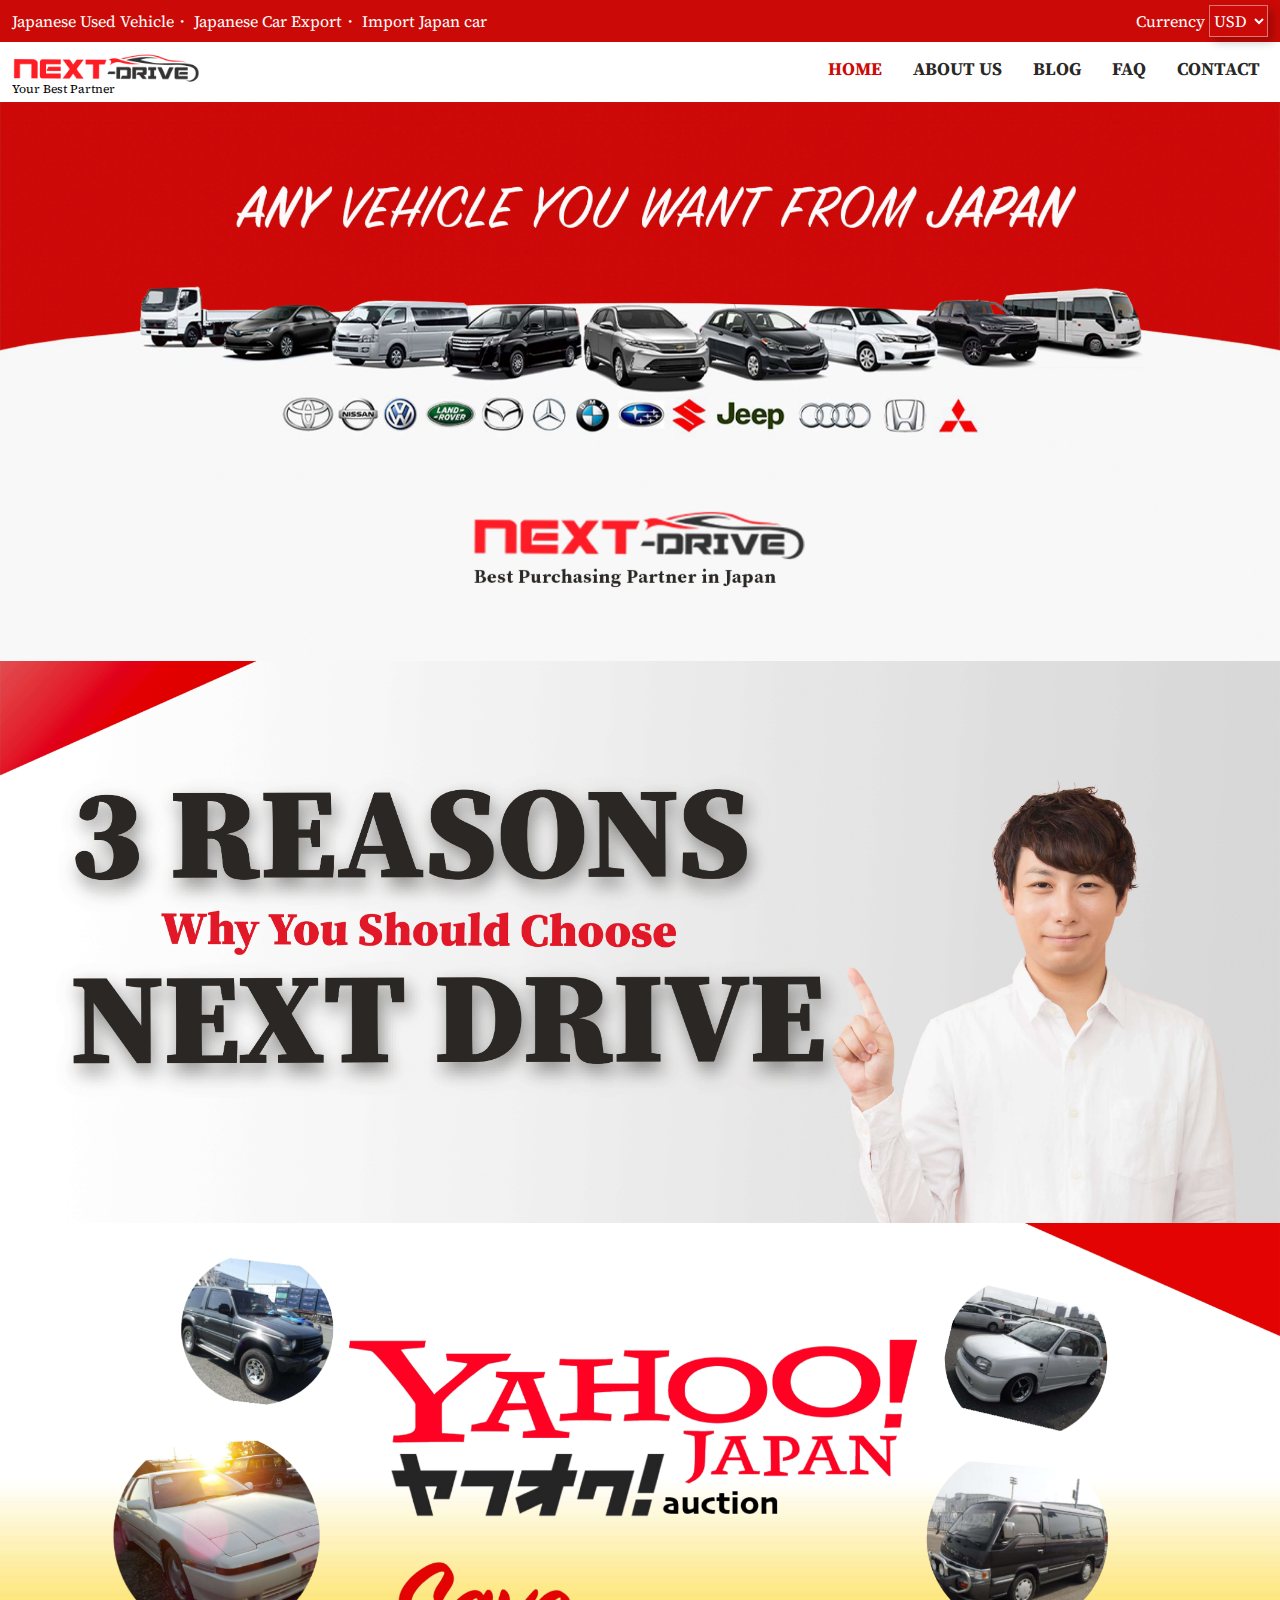
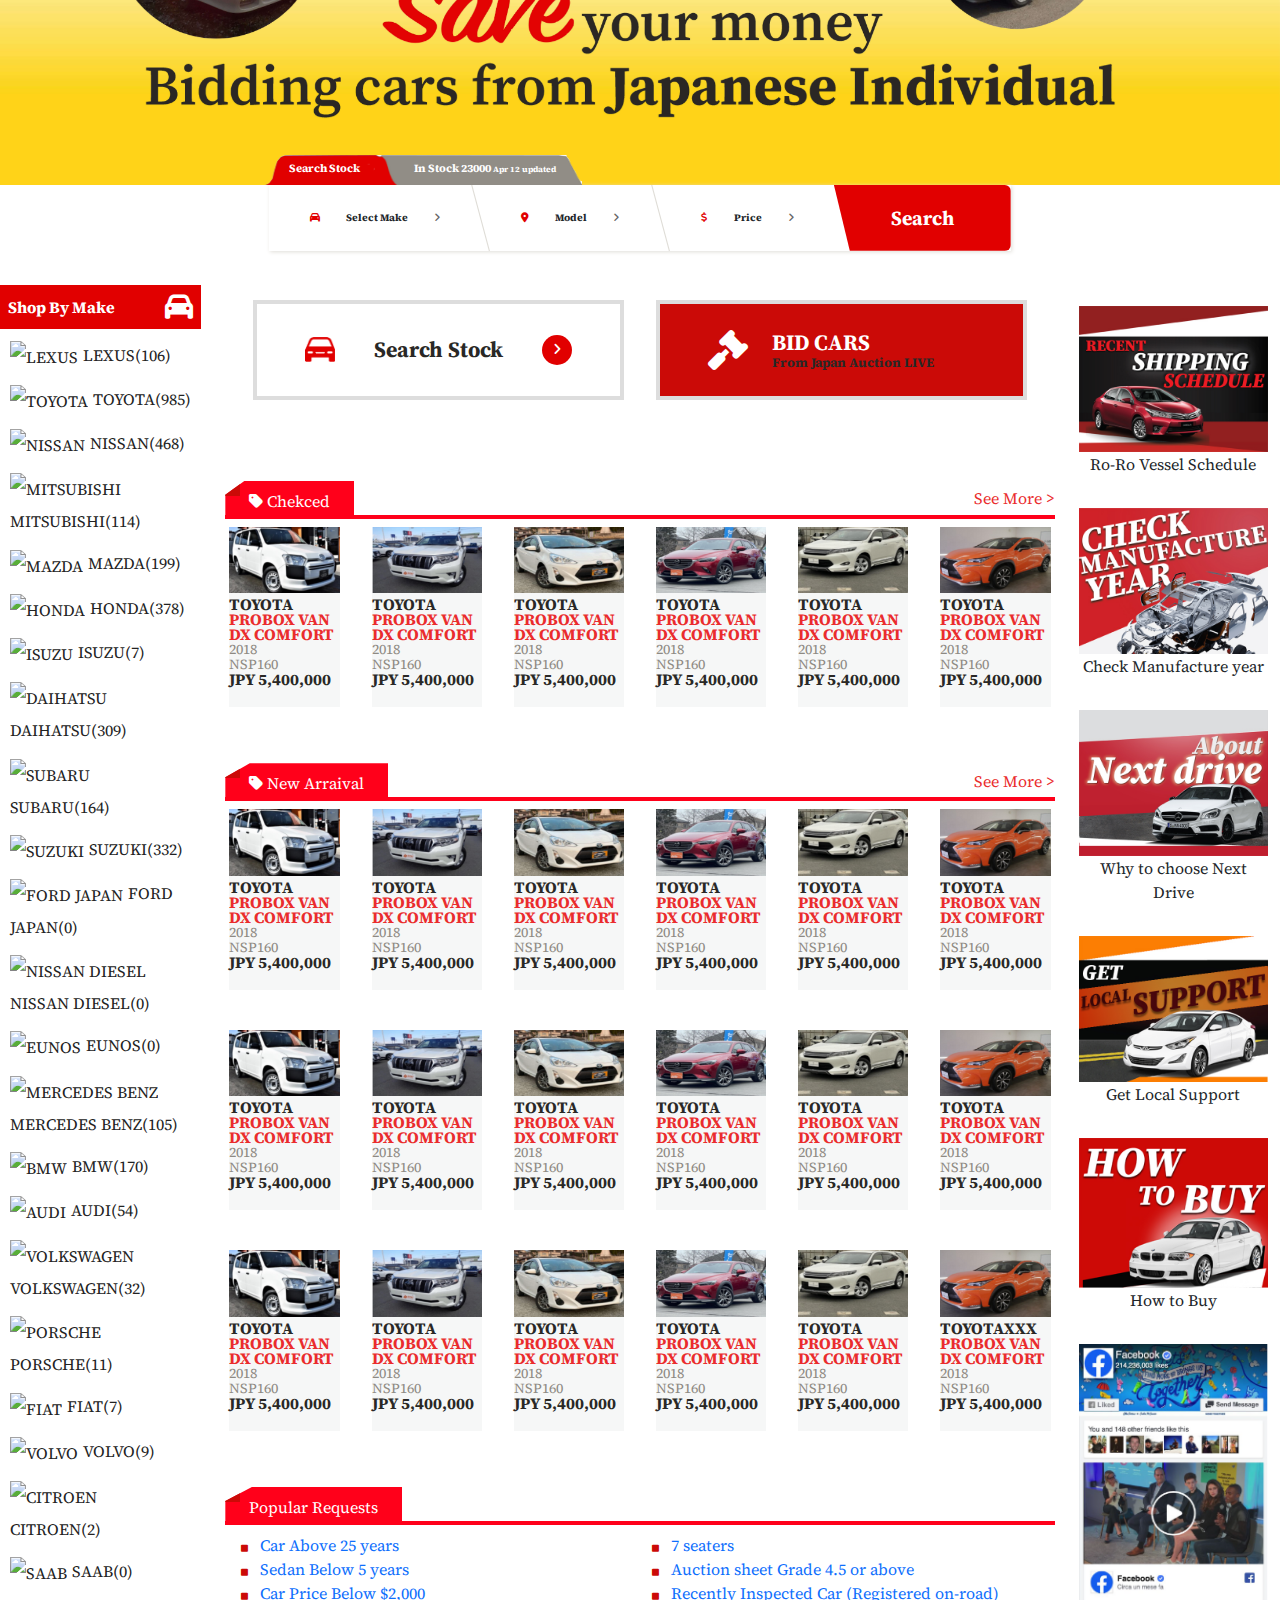
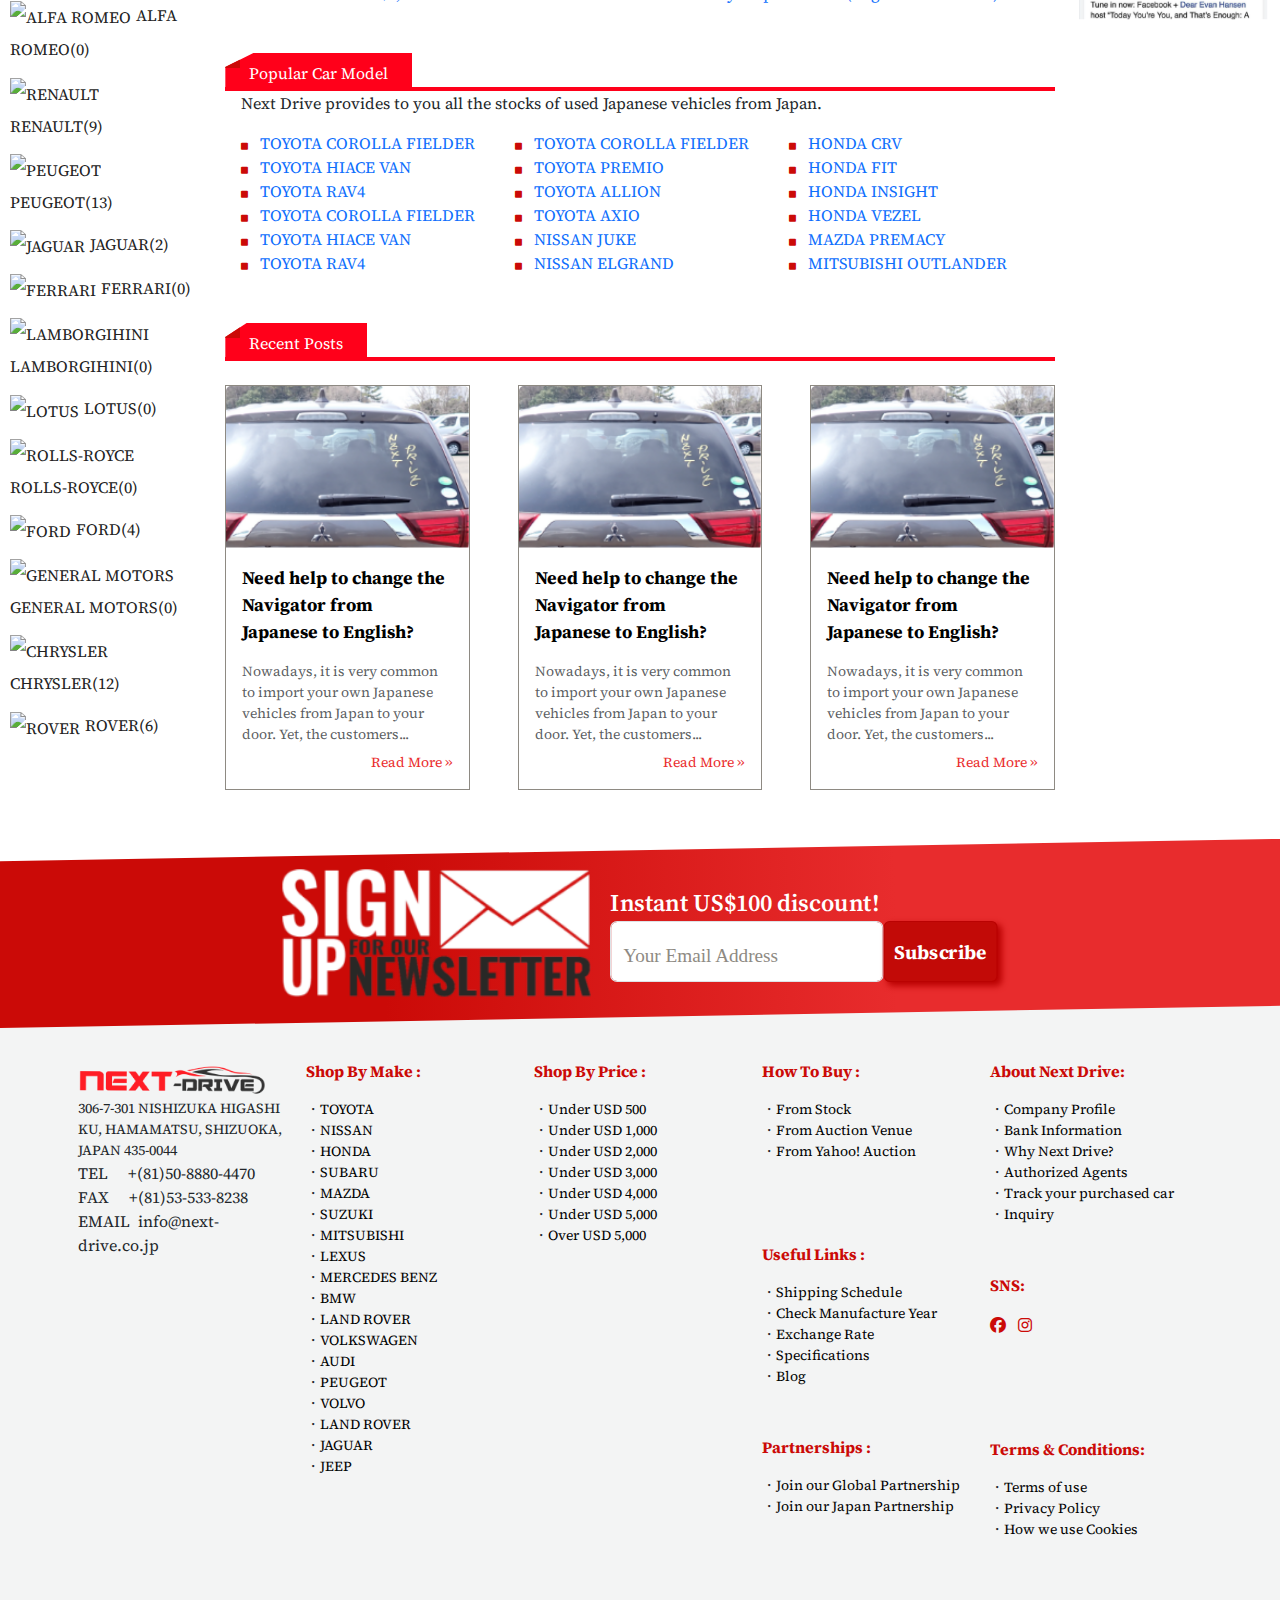
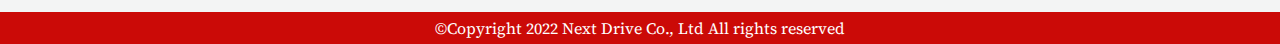
==== commit d07bf45d: "updated" ====
--- a/index.html
+++ b/index.html
@@ -508,7 +508,7 @@
     <section class="mainBody pb-md-2 pb-0">
         <div class="container-fluid">
             <div class="row">
-                <div class="col-md-2 sidebar">
+                <div class="col-md-2 sidebar ps-0">
                     <div class="bar bg-danger p-2">
                         <div class="flx">
                             <p class="mb-0 text-white fw-bold">
--- a/css/style.css
+++ b/css/style.css
@@ -2005,6 +2005,24 @@
 .car-details-pakage{
 	font-size: 22px;
 }
+.ask-price-btn-img {
+    width: 45%;
+}
+.ask-price-btn-img:hover {
+    transform: scale(.98);
+}
+.sticky-images-click:hover{
+	transform: scale(.98);
+}
+.best-price-btn:hover{
+	transform: scale(.98);
+}
+.modal-dialog.search-modal{
+	top: 30%;
+}
+
+
+/* how to buy start  */
 .how-to-buy-nav{
 	margin-top: 0;
 }
@@ -2016,18 +2034,49 @@
 	font-size: 50px;
 	font-weight: 700;
 }
-.ask-price-btn-img {
-    width: 45%;
-}
-.ask-price-btn-img:hover {
-    transform: scale(.98);
-}
-.sticky-images-click:hover{
-	transform: scale(.98);
-}
-.best-price-btn:hover{
-	transform: scale(.98);
-}
-.modal-dialog.search-modal{
-	top: 30%;
+.img-div{
+	position: relative;
+}
+.img-div img{
+	width: 40%;
+}
+.buy-search-stock-btn{
+	position: absolute;
+	top: 47%;
+	left: 10.5%;
+	display: flex;
+	justify-content: space-between;
+	align-items: center;
+	padding: 8px 4px;
+	border: 2px solid #E7E7E7;
+}
+.buy-search-stock-btn i{
+	color: #E10000;
+}
+.buy-search-stock-btn .fa-car-rear{
+	font-size: 18px;
+}
+.buy-search-stock-btn .fa-circle-chevron-righ{
+	font-size: 15px;
+}
+.buy-search-stock-btn h4{
+	margin-bottom: 0;
+	font-size: 10px;
+	padding: 0 6px;
+	font-weight: 700;
+}
+.content-step-1 p{
+    color: #000;
+    font-size: 22px;
+}
+.content-step-1 ul li{
+    color: #000;
+    font-size: 22px;
+}
+.content-step-1 ul li .marked-line{
+    display: inline-block;
+    background-color: #F6EC3C;
+    padding: 2px 18px;
+    clip-path: polygon(8% 0%, 100% 0%, 92% 100%, 0% 100%);
+	margin-left: -18px;
 }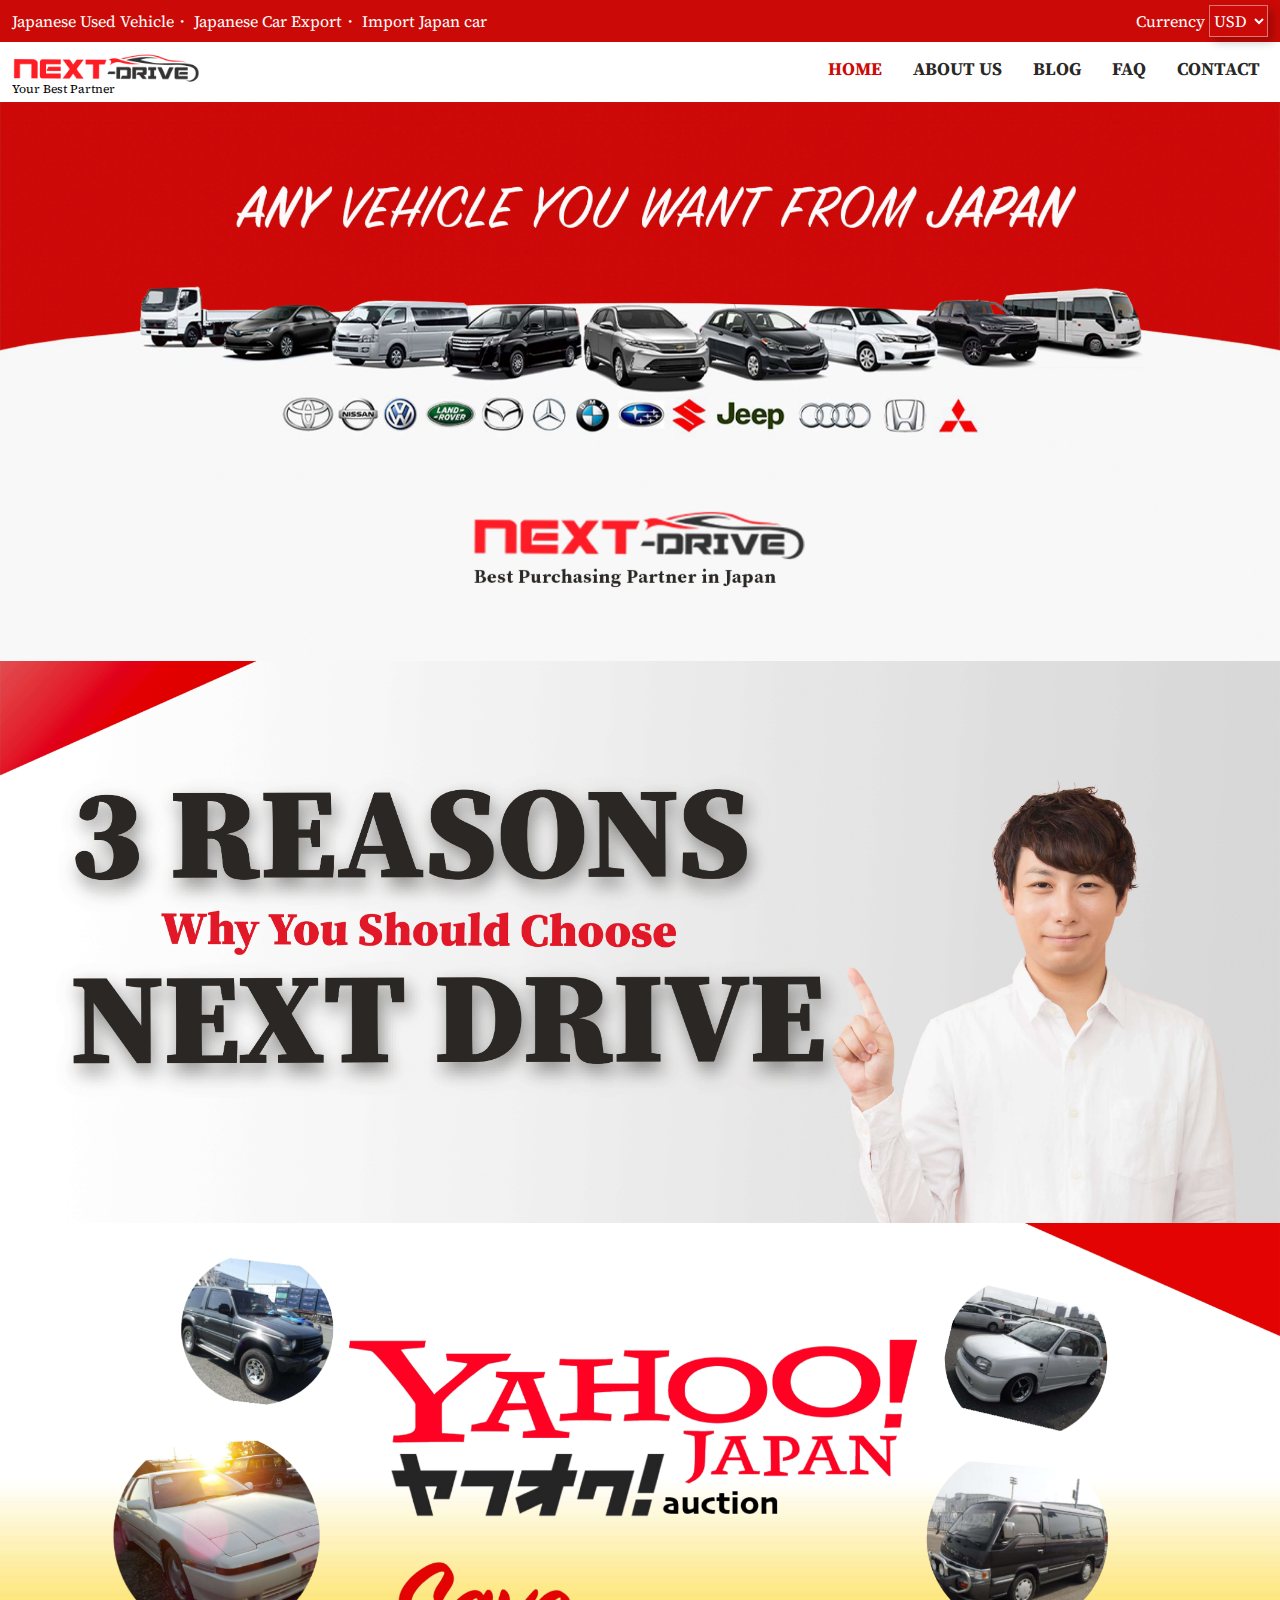
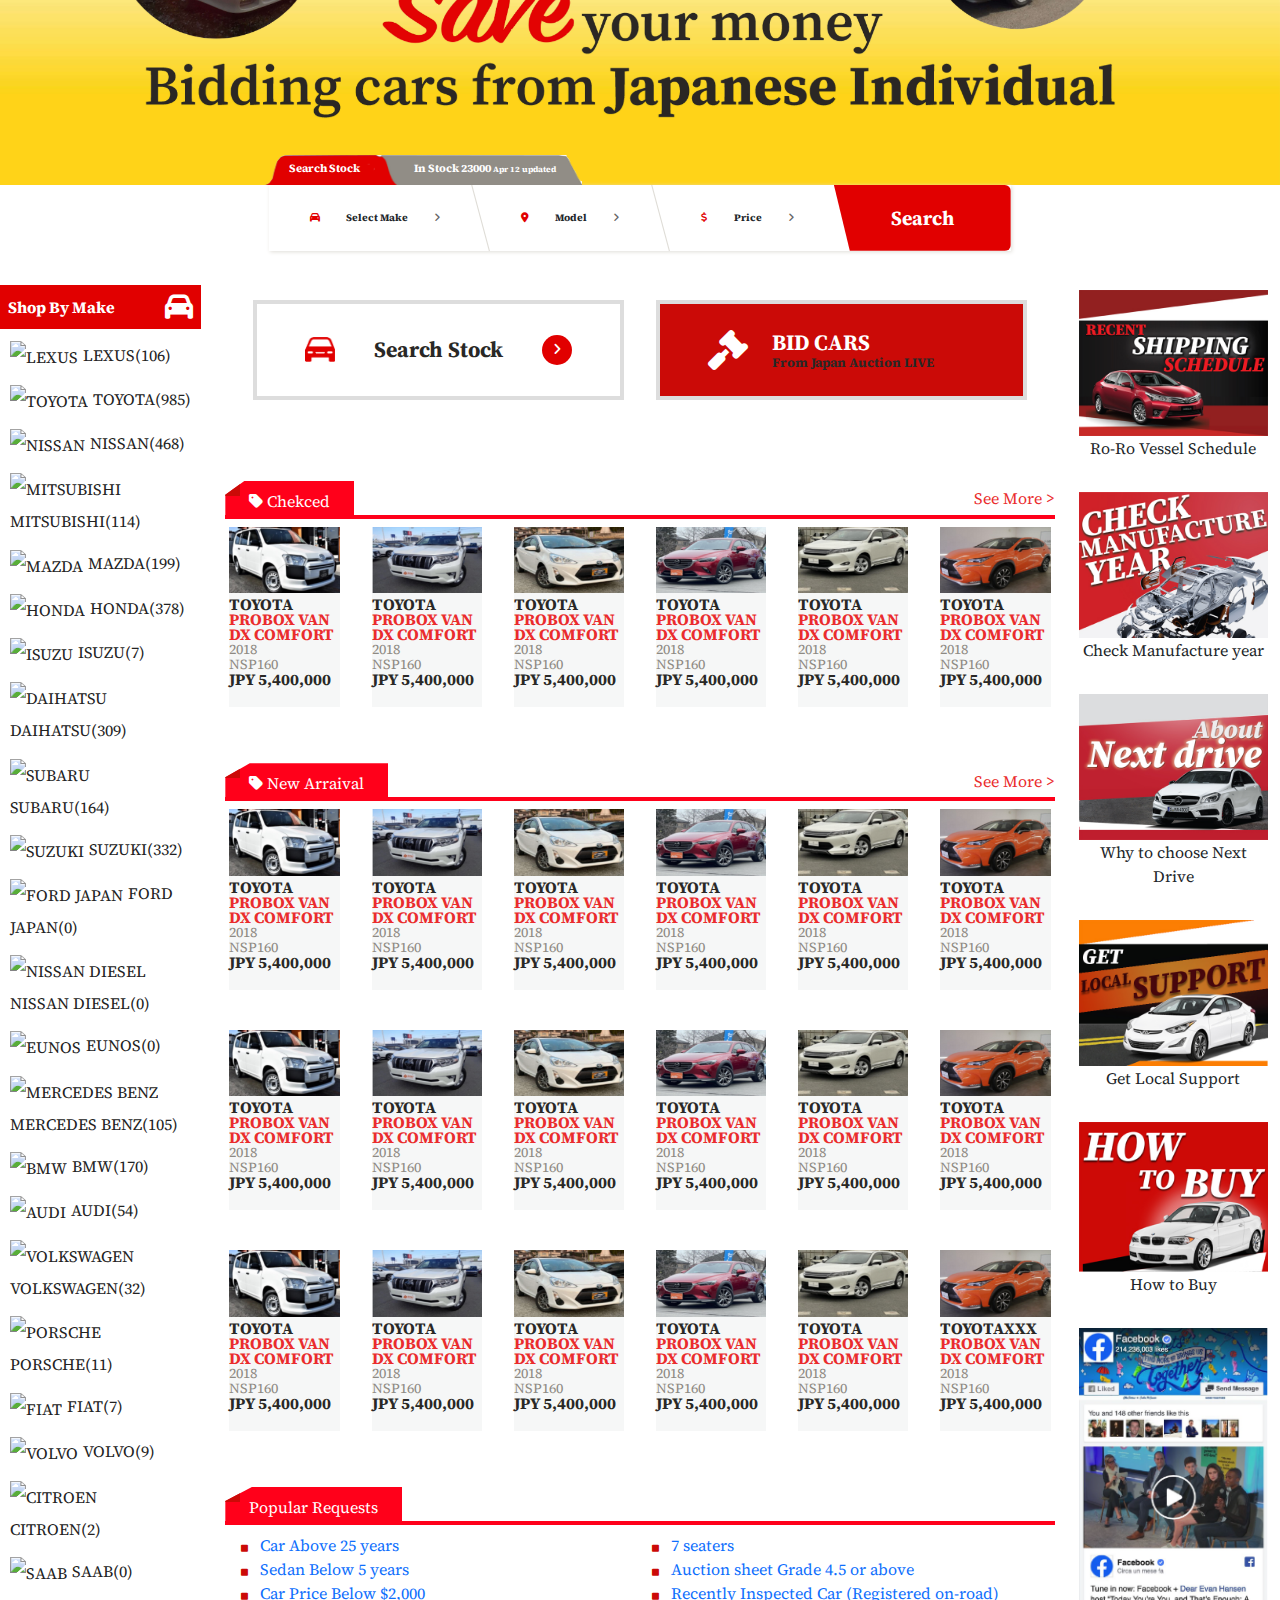
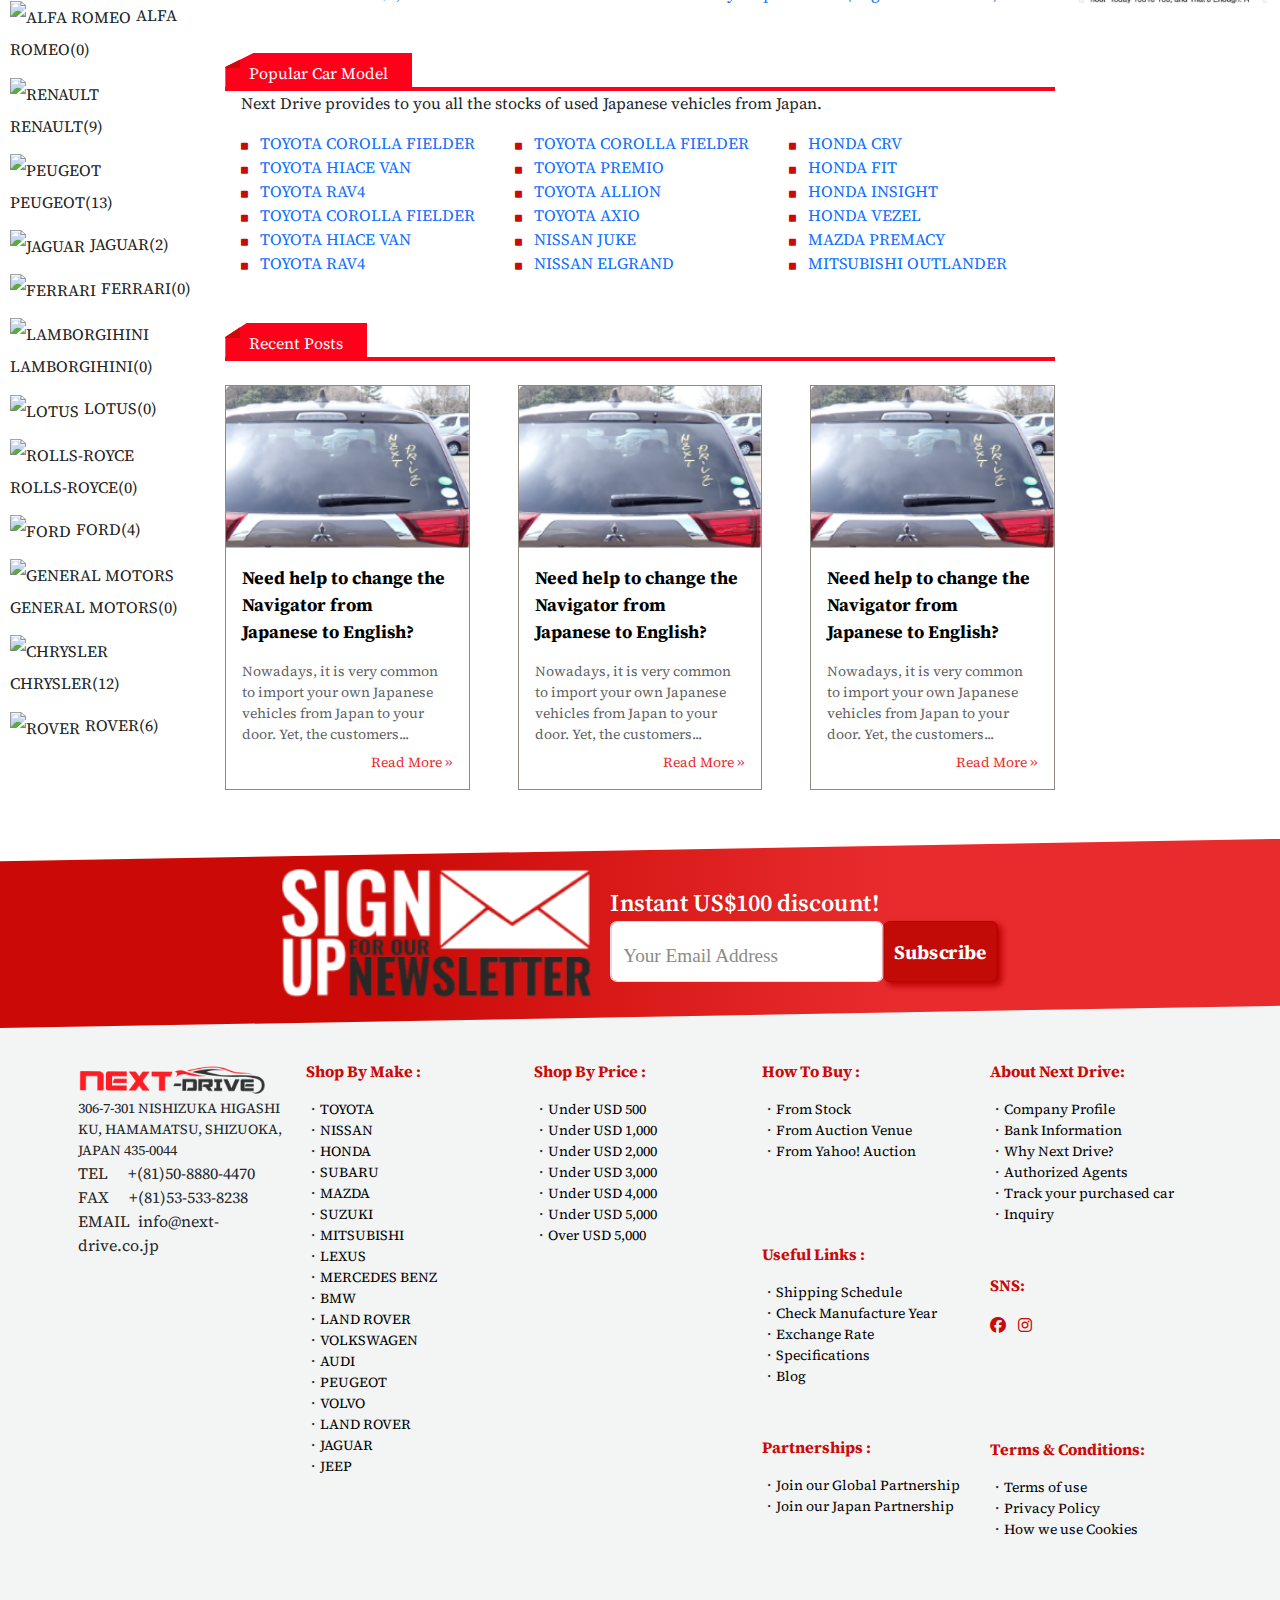
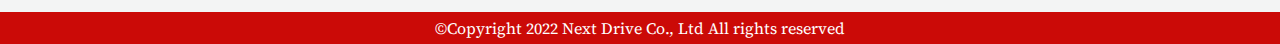
==== commit 074e455e: "updated" ====
--- a/index.html
+++ b/index.html
@@ -1966,7 +1966,7 @@
 
                 <div class="col-md-2 top-margin-minus rightSidebar">
                     <a href="" class="wpLink">
-                        <img src="img/wp.png" class="img-fluid mb-4" alt="">
+                        <img src="img/wp.png" class="img-fluid mb-2" alt="">
                     </a>
 
              
@@ -1996,83 +1996,6 @@
 
                     <img src="img/bbsXza.png" class="img-fluid mt-3 w-100" alt="">
                 </div>
-                <!-- <div class="col-md-2 top-margin-minus rightSidebar">
-                    <a href="" class="wpLink">
-                        <img src="img/wp.png" class="img-fluid mb-4" alt="">
-                    </a>
-
-             
-                    <div class="card border-0 bg-light bg-1">
-                        <div class="card-body">
-                            <div class="text-end">
-                                <h2 class="text-white h2-design fs-24">
-                                    Recent Shipping Schedule to Worldwide
-                                </h2>
-                                <a href="" class="text-white d-block mt-3">>View PDF</a>
-                            </div>
-                        </div>
-                    </div>
-
-                    <div class="text-center">
-                        <p>Ro-Ro Vessel Schedule</p>
-                    </div>
-
-                    <div class="card border-0 bg-dark text-white mt-3 bg-2">
-                        <div class="card-body">
-                            <div class="text-end">
-                                <h2 class="text-white h2-design fs-24">
-                                    Check
-Manufacture
-Year
-                                </h2>
-                                <a href="" class="text-white d-block mt-3">
-                                    >External Site
-                                </a>
-                            </div>
-
-                           
-                        </div>
-                        
-                    </div>
-
-                    <div class="bg-white p-2 text-center">
-                        <p class="text-dark mb-0">Check Manufacture year</p>
-                    </div>
-
-                    <img src="img/Group 55.png" class="img-fluid mt-3 w-100" alt="">
-
-                    <div class="card border-0 mt-3 bg-light bg-3">
-                        <div class="card-body">
-                            <div class="text-end">
-                                <h2 class="text-white h2-design fs-24 my-5">
-                                    Get Local Support
-                                </h2>
-                            </div>
-                            
-                        </div>
-                    </div>
-                    <div class="text-center">
-                        <p> Get Local Support</p>
-                    </div>
-
-                    <div class="card border-0 mt-3 bg-light bg-3">
-                        <div class="card-body">
-                            <div class="text-end">
-                                <h2 class="text-white h2-design fs-24 mb-5">
-                                   How To Buy
-                                </h2>
-                            </div>
-                            
-                        </div>
-                    </div>
-                    <div class="text-center">
-                        <p> How to Buy</p>
-                    </div>
-
-                    <img src="img/bbsXza.png" class="img-fluid mt-3 w-100" alt="">
-                </div> -->
-
-
             </div>
         </div>
     </section>
--- a/css/style.css
+++ b/css/style.css
@@ -1469,7 +1469,7 @@
     background: #DF2C2D!important;
     color: white!important;
     border: 2px solid #C20A07!important;
-    border-radius: 3px!important;
+    border-radius: 0px;
     font-size: 16px!important;
     font-weight: 700!important;
     margin-bottom: 10px!important;
@@ -1724,6 +1724,9 @@
 .whatsapp-link{
 	margin: 10px 0 20px 0;
 }
+.whatsapp-link img {
+    width: 30%;
+}
 .checked-car-show{
 	margin-bottom: 20px;
 }
@@ -2031,13 +2034,15 @@
 }
 .how-to-buy{
 	color: #cb0a07;
-	font-size: 50px;
-	font-weight: 700;
-}
-.img-div{
+    font-size: 60px;
+    font-weight: 700;
+    margin-bottom: 27px;
+}
+.img-div1{
 	position: relative;
-}
-.img-div img{
+	margin-top: 10px;
+}
+.img-div1 img{
 	width: 40%;
 }
 .buy-search-stock-btn{
@@ -2065,13 +2070,14 @@
 	padding: 0 6px;
 	font-weight: 700;
 }
-.content-step-1 p{
+.content-step p{
     color: #000;
-    font-size: 22px;
+    font-size: 20px;
+	margin: 20px 0;
 }
 .content-step-1 ul li{
     color: #000;
-    font-size: 22px;
+    font-size: 20px;
 }
 .content-step-1 ul li .marked-line{
     display: inline-block;
@@ -2079,4 +2085,177 @@
     padding: 2px 18px;
     clip-path: polygon(8% 0%, 100% 0%, 92% 100%, 0% 100%);
 	margin-left: -18px;
+}
+.content-step-2 table{
+	border: 2px solid #5D5D5D;
+}
+.content-step-2 table tr{
+	border-left: 2px solid #5D5D5D;
+	border-right: 2px solid #5D5D5D;
+}
+.content-step-2 table td{
+	border-right: 2px solid #5D5D5D;
+	color: #000;
+	font-size: 20px;
+	text-transform: uppercase;
+	font-weight: 600;
+}
+.content-step-2 table th{
+	color: #000;
+	text-transform: uppercase;
+	font-size: 20px;
+	font-weight: 600;
+	border: 2px solid #5D5D5D;
+}
+.content-step-2 table tbody{
+	vertical-align: initial;
+}
+.step-border{
+	width: 100%;
+	height: 5px;
+	background-color: #E82C2C;
+	margin: 40px 0;
+}
+.account-number{
+	width: 29%;
+}
+.img-div3{
+	margin-top: 30px;
+}
+.img-div3 img{
+	width: 35%;
+}
+.buy-wp-btn img{
+	box-shadow: 5px 5px 5px #000000a3;
+    border-radius: 6px;
+	margin: 50px 0 30px 0;
+}
+.buy-wp-btn img:hover{
+	transform: scale(.98);
+}
+.pdf-link{
+	color: #3A6BCD;
+	font-size: 20px;
+	display: flex;
+	align-items: center;
+}
+.pdf-link img{
+	width: 20px;
+}
+.buy-link{
+	color: #3A6BCD;
+	font-size: 20px;
+}
+.img-div2{
+	position: relative;
+	margin-top: 50px;
+}
+.img-div2 .draw-buy-car{
+	position: absolute;
+    top: -15%;
+    left: 25%;
+    width: 20%;
+}
+.steps-line{
+	display: flex;
+	align-items: center;
+	background-color: #F4F5F5;
+}
+.steps-line .step-box{
+	color: #fff;
+	padding-right: 10px;
+	background-color: #E72C2D;
+	clip-path: polygon(0% 0%, 92% 0%, 100% 50%, 92% 100%, 0% 100%);
+	margin-right: 12px;
+}
+.steps-line .step-box h3{
+	padding: 6px 25px;
+	color: #fff;
+	font-weight: 600;
+	font-size: 20px;
+	background-color: #CA0A07;
+	margin-bottom: 0;
+	clip-path: polygon(0% 0%, 92% 0%, 100% 50%, 92% 100%, 0% 100%);
+}
+.steps-line h1{
+	margin-bottom: 0px;
+	font-size: 27px;
+	font-weight: 600;
+	color: #292826;
+}
+
+#triangle-right {
+	width: 0;
+	height: 0;
+	border-top: 50px solid transparent;
+	border-left: 100px solid red;
+	border-bottom: 50px solid transparent;
+}
+.img-div4{
+    margin-top: 15px;
+}
+.steps-btn{
+	display: flex;
+	align-items: center;
+	margin-bottom: 30px;
+}
+.steps-btn .btn-steps{
+	clip-path: polygon(95% 0, 100% 50%, 95% 100%, 0% 100%, 5% 50%, 0% 0%);
+	width: 25%;
+	height: 100px;
+	padding: 15px 30px 10px 30px;
+}
+.steps-btn .btn-steps .steps-text{
+	padding: 0px 15px;
+	font-size: 18px;
+	display: inline-block;
+	border-radius: 3px;
+	font-weight: 700;
+	text-transform: uppercase;
+	margin-bottom: 8px;
+}
+.steps-btn .btn-steps .steps-title{
+	font-size: 28px;
+	color: #f5f6f6;
+}
+.steps-btn .btn-step1{
+	background-color: #CA0A07;
+	color: #fff;
+}
+.steps-btn .btn-step1 .step-1-text{
+	color: #CA0A07;
+	background-color: #fff;
+}
+.steps-btn .btn-step2{
+	background-color: #E72B2C;
+	color: #fff;
+	padding-left: 40px;
+}
+.steps-btn .btn-step2 .step-2-text{
+	color: #e72c2d;
+	background-color: #fff;
+}
+.steps-btn .btn-step3{
+	background-color: #F85252;
+	color: #fff;
+	padding-left: 60px;
+}
+.steps-btn .btn-step3 .step-3-text{
+	color: #f95353;
+	background-color: #fff;
+}
+.steps-btn .btn-step4{
+	background-color: #F87575;
+	color: #fff;
+	text-align: center;
+}
+.steps-btn .btn-step4 .step-4-text{
+	color: #f97575;
+	background-color: #fff;
+}
+.accordion-button:focus{
+	box-shadow: none;
+}
+.wpLink{
+	/* width: 90%; */
 }--- a/css/custom.css
+++ b/css/custom.css
@@ -36,12 +36,59 @@
     font-size: 18px;
     color: #000;
   }
+  .buy-search-stock-btn {
+    position: absolute;
+    top: 48%;
+    left: 11%;
+  }
+  .buy-search-stock-btn h4 {
+    font-size: 18px;
+    padding: 10px 5px;
+  }
+  .buy-search-stock-btn .fa-car-rear{
+    font-size: 32px;
+  }
+  .buy-search-stock-btn i{
+    font-size: 32px;
+  }
 } 
 @media screen and (max-width: 2400px) {
   .row.crbtns { height: 1150px; }
 } 
+@media screen and (max-width: 2300px) {
+  .buy-search-stock-btn {
+    position: absolute;
+    top: 48%;
+    left: 10.5%;
+  }
+  .buy-search-stock-btn h4 {
+    font-size: 17px;
+    padding: 8px 6px;
+  }
+  .buy-search-stock-btn .fa-car-rear{
+    font-size: 30px;
+  }
+  .buy-search-stock-btn i{
+    font-size: 30px;
+  }
+} 
 @media screen and (max-width: 2100px) {
   .row.crbtns { height: 985px; }
+  .buy-search-stock-btn {
+    position: absolute;
+    top: 47%;
+    left: 10.5%;
+  }
+  .buy-search-stock-btn h4 {
+    font-size: 15px;
+    padding: 6px 5px;
+  }
+  .buy-search-stock-btn .fa-car-rear{
+    font-size: 28px;
+  }
+  .buy-search-stock-btn i{
+    font-size: 28px;
+  }
 } 
 @media screen and (max-width: 2050px) {
   .row.crbtns { height: 965px; }
@@ -54,6 +101,21 @@
 }
 @media screen and (max-width: 1900px) {
   .row.crbtns { height: 890px; }
+  .buy-search-stock-btn {
+    position: absolute;
+    top: 47%;
+    left: 10.5%;
+  }
+  .buy-search-stock-btn h4 {
+    font-size: 13px;
+    padding: 4px 5px;
+  }
+  .buy-search-stock-btn .fa-car-rear{
+    font-size: 26px;
+  }
+  .buy-search-stock-btn i{
+    font-size: 26px;
+  }
 }
 @media screen and (max-width: 1850px) {
   .row.crbtns { height: 865px; }
@@ -63,6 +125,21 @@
 }
 @media screen and (max-width: 1750px) {
   .row.crbtns { height: 820px; }
+  .buy-search-stock-btn {
+    position: absolute;
+    top: 47%;
+    left: 10.5%;
+  }
+  .buy-search-stock-btn h4 {
+    font-size: 11px;
+    padding: 0px 5px;
+  }
+  .buy-search-stock-btn .fa-car-rear{
+    font-size: 25px;
+  }
+  .buy-search-stock-btn i{
+    font-size: 25px;
+  }
 } 
 @media screen and (max-width: 1700px) {
   .row.crbtns { height: 790px; }
@@ -72,6 +149,16 @@
 } 
 @media screen and (max-width: 1600px) {
   .row.crbtns { height: 740px; }
+  .buy-search-stock-btn h4 {
+    font-size: 10px;
+    padding: 0px 5px;
+  }
+  .buy-search-stock-btn .fa-car-rear{
+    font-size: 22px;
+  }
+  .buy-search-stock-btn .fa-circle-chevron-right{
+    font-size: 16px;
+  }
 }
 @media screen and (max-width: 1550px) {
   .row.crbtns { height: 720px; }
@@ -143,6 +230,34 @@
   .range-slider-area{
     padding: 10px;
   }
+  .img-div1 img{
+    width: 45%;
+  }
+  .buy-search-stock-btn {
+    position: absolute;
+    top: 47%;
+    left: 12%;
+  }
+  .img-div2 .draw-buy-car {
+    position: absolute;
+    top: -22%;
+    left: 26%;
+    width: 28%;
+  }
+  .steps-btn .btn-steps {
+    padding: 10px 30px 5px 30px;
+  }
+  .steps-btn .btn-steps .steps-text {
+    padding: 0px 13px;
+    font-size: 16px;
+    margin-bottom: 5px;
+  }
+  .steps-btn .btn-steps .steps-title {
+    font-size: 25px;
+  }
+  .account-number{
+    width: 31%;
+  }
 }
 @media screen and (max-width: 1339px) {
   .desktopViewStockBid .bigBtn h4 { font-size: 22px; }
@@ -166,6 +281,12 @@
   }
   .range-slider-area{
     padding: 7px;
+  }
+  .account-number{
+    width: 32%;
+  }
+  .whatsapp-link img {
+    width: 35%;
   }
 }
 @media screen and (max-width: 1284px) {
@@ -189,6 +310,9 @@
 @media screen and (max-width: 1270px) {
   .desktopViewStockBid .bigBtn .fs-5 { font-size: 11px !important; }
   .row.crbtns { height: 560px; }
+  .account-number{
+    width: 33%;
+  }
 }
 
 @media screen and (max-width: 1248px) {
@@ -226,6 +350,27 @@
   .range-slider-area{
     padding: 8px 5px;
   }
+  .buy-search-stock-btn {
+    position: absolute;
+    top: 47%;
+    left: 12%;
+  }
+  .buy-search-stock-btn h4 {
+    font-size: 9px;
+    padding: 0px 5px;
+  }
+  .buy-search-stock-btn .fa-car-rear{
+    font-size: 18px;
+  }
+  .buy-search-stock-btn .fa-circle-chevron-right{
+    font-size: 14px;
+  }
+  .steps-btn .btn-steps .steps-title {
+    font-size: 24px;
+  }
+  .account-number{
+    width: 34%;
+  }
 }
 @media screen and (max-width: 1200px) {
   .desktopViewStockBid .bigBtn h4 { font-size: 18px !important; }
@@ -265,6 +410,46 @@
   .range-slider-area{
     padding: 12px 10px;
   }
+  .how-to-buy{
+    font-size: 55px;
+    margin-bottom: 32px;
+  }
+  .steps-btn .btn-steps .steps-title {
+    font-size: 23px;
+  }
+  .steps-btn .btn-steps .steps-text {
+    font-size: 15px;
+  }
+  .steps-btn .btn-step4 {
+    text-align: start;
+  }
+  .steps-btn .btn-steps {
+    height: 95px;
+  }
+  .content-step p {
+    font-size: 18px;
+  }
+  .content-step-1 ul li {
+    font-size: 18px;
+  }
+  .content-step-2 table th {
+    font-size: 18px;
+  }
+  .content-step-2 table td {
+    font-size: 18px;
+  }
+  .buy-wp-btn img {
+    margin: 35px 0 25px 0;
+  }
+  /* .pdf-link img {
+    width: 2.5%;
+  } */
+  .buy-link {
+    font-size: 18px;
+  }
+  .whatsapp-link img {
+    width: 38%;
+  }
 }
 @media screen and (max-width: 1190px) {
   .header-op-btn { font-size: 13px !important; }
@@ -289,6 +474,21 @@
   .search-breadcrumb a {
     font-size: 15px;
   } 
+  .steps-btn .btn-steps .steps-text {
+    font-size: 14px;
+  }
+  .steps-btn .btn-steps .steps-title {
+    font-size: 22px;
+  }
+  .steps-btn .btn-steps {
+    padding: 8px 15px 2px 25px;
+  }
+  .buy-search-stock-btn .fa-car-rear {
+    font-size: 17px;
+  }
+  .buy-search-stock-btn .fa-circle-chevron-right {
+    font-size: 12px;
+  }
 }
 @media screen and (max-width: 1120px) {
   .header-op-btn { font-size: 10px !important; }
@@ -320,6 +520,16 @@
   }
   .title-border-line {
     width: 75%;
+  }
+  .buy-search-stock-btn h4 {
+    font-size: 8px;
+    padding: 0px 3px;
+  }
+  .buy-search-stock-btn .fa-car-rear {
+    font-size: 16px;
+  }
+  .buy-search-stock-btn .fa-circle-chevron-right {
+    font-size: 10px;
   }
 }
 @media screen and (max-width: 1080px) {
@@ -594,18 +804,143 @@
     font-weight: 700;
     font-size: 35px;
   }
-}
-@media screen and (max-width: 980px) {
-  .row.crbtns {}
-}
-@media screen and (max-width: 960px) {
-  .row.crbtns {}
-}
-@media screen and (max-width: 950px) {
-  .row.crbtns {}
-}
-@media screen and (max-width: 940px) {
-  .row.crbtns {}
+  /* how to buy css  */
+  .buy-breadcrumb{
+    padding-left: 15px;
+    margin-top: 5px;
+  }
+  .buy-breadcrumb a{
+    font-weight: 400;
+    font-size: 17px;
+    letter-spacing: .5px;
+  }
+  .how-to-buy {
+    text-align: center;
+  }
+  .steps-line {
+    margin: 0 -5px;
+  }
+  .img-div1 {
+    margin-left: -5px;
+    margin-right: -5px;
+  }
+  .buy-search-stock-btn {
+    position: absolute;
+    top: 48%;
+    left: 13%;
+  }
+  .buy-search-stock-btn .fa-car-rear {
+    font-size: 18px;
+  }
+  .buy-search-stock-btn .fa-circle-chevron-right {
+    font-size: 12px;
+  }
+  .buy-search-stock-btn h4 {
+    font-size: 11px;
+    padding: 3px 5px;
+  }
+  .content-step-1 ul li .marked-line {
+    margin-left: 0px;
+  }
+  .step-2{
+    margin-top: 50px;
+  }
+  .step-3{
+    margin-top: 50px;
+  }
+  .step-4{
+    margin-top: 50px;
+  }
+  .img-div3 {
+    text-align: center;
+  }
+  .img-div4 {
+    text-align: center;
+  }
+  .steps-btn .btn-steps {
+    height: auto;
+  }
+  .menu-img-3 {
+    width: 55%;
+    margin: auto;
+  }
+  .steps-btn .btn-step4 {
+    text-align: center;
+  }
+  .steps-btn .btn-steps {
+    height: 218px;
+  }
+  .steps-btn .btn-steps .steps-text {
+    border-radius: 2px;
+  }
+  .menu-img-1{
+    position: relative;
+  }
+  .buy-search-menu-stock-btn{
+    position: absolute;
+    top: 47%;
+    left: 26%;
+    display: flex;
+    justify-content: space-between;
+    align-items: center;
+    padding: 4px 1px;
+    border: 2px solid #E7E7E7;
+  }
+  .buy-search-menu-stock-btn i{
+    color: #E10000;
+    font-size: 7px;
+  }
+  .buy-search-menu-stock-btn .fa-car-rear{
+    font-size: 11px;
+  }
+  .buy-search-menu-stock-btn .fa-circle-chevron-righ{
+    font-size: 15px;
+  }
+  .buy-search-menu-stock-btn h4{
+    margin-bottom: 0;
+    font-size: 6px;
+    padding: 0 2px;
+    font-weight: 700;
+  }
+  .menu-img-2{
+    position: relative;
+  }
+  .menu-img-car {
+    position: absolute;
+    top: -2%;
+    left: 72%;
+    width: 32%;
+  }
+  .whatsapp-link img {
+    width: 30%;
+  }
+  .top-bar-header{
+    background-color: #c20a07;
+    padding-left: 3px;
+  }
+}
+@media screen and (max-width: 900px) {
+  .buy-search-menu-stock-btn{
+    position: absolute;
+    top: 47%;
+    left: 26%;
+    padding: 3px 0px;
+  }
+  .buy-search-menu-stock-btn i{
+    font-size: 5px;
+  }
+  .buy-search-menu-stock-btn .fa-car-rear{
+    font-size: 9px;
+  }
+  .buy-search-menu-stock-btn .fa-circle-chevron-righ{
+    font-size: 11px;
+  }
+  .steps-btn .btn-steps {
+    height: 205px;
+  }
+  .whatsapp-link img {
+    width: 33%;
+  }
 }
 @media screen and (max-width: 875px) {
   .search-mobile-breadcrumb a{
@@ -637,6 +972,24 @@
   }
   .mobile-filter-buttons .form-select{
     margin-right: 10px;
+  }
+  .buy-search-stock-btn {
+    position: absolute;
+    top: 48%;
+    left: 12%;
+  }
+  .buy-search-stock-btn .fa-car-rear {
+    font-size: 17px;
+  }
+  .buy-search-stock-btn h4 {
+    font-size: 10px;
+    padding: 3px 5px;
+  }
+  .buy-search-stock-btn .fa-circle-chevron-right {
+    font-size: 11px;
+  }
+  .steps-btn .btn-steps {
+    height: 195px;
   }
 }
 @media screen and (max-width: 767px) {
@@ -678,12 +1031,47 @@
     padding: 0px 32px !important;
     font-size: 29px;
   }
-}
-@media screen and (max-width: 740px) {
-  .row.crbtns {}
+  .img-div1 img{
+    width: auto;
+  }
+  .img-div3 img {
+    width: 45%;
+  }
+  .buy-search-stock-btn {
+    position: absolute;
+    top: 50%;
+    left: 34%;
+  }
+  .buy-search-stock-btn .fa-car-rear {
+    font-size: 20px;
+  }
+  .buy-search-stock-btn h4 {
+    font-size: 12px;
+    padding: 3px 5px;
+  }
+  .buy-search-stock-btn .fa-circle-chevron-right {
+    font-size: 12px;
+  }
+  .img-div2 .draw-buy-car {
+    position: absolute;
+    top: 0%;
+    left: 72%;
+    width: 30%;
+  }
+  .steps-btn .btn-steps {
+    height: 315px;
+  }
+  .buy-search-menu-stock-btn {
+    position: absolute;
+    top: 50%;
+    left: 32%;
+    padding: 3px 0px;
+  }
+  .whatsapp-link img {
+    width: 39%;
+  }
 }
 @media screen and (max-width: 730px) {
-  .row.crbtns {}
   .search-mobile-breadcrumb a{
     font-size: 16px;
   }
@@ -714,9 +1102,9 @@
   .vehicle-price h1{
     font-size: 38px;
   }
-}
-@media screen and (max-width: 720px) {
-  .row.crbtns {}
+  .steps-btn .btn-steps {
+    height: 300px;
+  }
 }
 @media screen and (max-width: 660px) {
   .mobile-header-top p {
@@ -755,11 +1143,34 @@
   .ask-price-btn-img {
     width: 50%;
   }
+  .steps-btn .btn-steps {
+    height: 270px;
+  }
+  .whatsapp-link img {
+    width: 45%;
+  }
+  .img-div2 .draw-buy-car {
+    position: absolute;
+    top: -4%;
+    left: 70%;
+    width: 35%;
+  }
 }
 @media screen and (max-width: 590px) {
-  .row.crbtns {}
   .car-details-navbar-expand{
     padding-left: 35px!important;
+  }
+  .buy-search-stock-btn {
+    position: absolute;
+    top: 50%;
+    left: 31%;
+  }
+  .how-to-buy {
+    font-size: 50px;
+    margin-bottom: 25px;
+  }
+  .steps-btn .btn-steps {
+    height: 245px;
   }
 }
 @media screen and (max-width: 576px) {
@@ -770,6 +1181,9 @@
     padding-left: 15px!important;
     padding-right: 10px!important;
   }
+  .steps-btn .btn-steps {
+    height: 235px;
+  }
 }
 @media screen and (max-width: 570px) {
   .searchForUsedCar { font-size: 20px; }
@@ -813,6 +1227,21 @@
   .now-loading-mobile {
     padding: 17px 0px;
   }
+  .content-step-2 table th {
+    font-size: 16px;
+  }
+  .content-step-2 table td {
+    font-size: 16px;
+  }
+  .content-step p {
+    font-size: 16px;
+  }
+  .buy-link {
+    font-size: 16px;
+  }
+  .steps-btn .btn-steps {
+    height: 225px;
+  }
 }
 @media screen and (max-width: 520px) {
   .input-padding {
@@ -821,6 +1250,15 @@
   .subscribe-btn{
     font-size: 12px;
   }
+  .steps-btn .btn-steps {
+    height: 215px;
+  }
+  .whatsapp-link img {
+    width: 60%;
+  }
+  .top-bar-header p{
+    font-size: 14px !important;
+  }
 }
 @media screen and (max-width: 500px) {
   .search-mobile-breadcrumb a{
@@ -860,6 +1298,19 @@
   }
   .mobile-filter-buttons .form-select {
     font-size: 22px;
+  }
+  .buy-breadcrumb a {
+    font-size: 16px;
+    letter-spacing: 0;
+  }
+  .steps-btn .btn-steps {
+    height: 210px;
+  }
+  .img-div2 .draw-buy-car {
+    position: absolute;
+    top: -4%;
+    left: 69%;
+    width: 37%;
   }
 }
 @media screen and (max-width: 489px) {
@@ -869,10 +1320,27 @@
   .signup.signup-content img {
     width: 60% !important;
   }
+  .steps-btn .btn-steps {
+    height: 200px;
+  }
+  .top-bar-header p{
+    font-size: 13px !important;
+  }
 }
 @media screen and (max-width: 475px) {
   .signup.signup-content img {
     width: 65% !important;
+  }
+  .buy-search-stock-btn {
+    position: absolute;
+    top: 49%;
+    left: 28%;
+  }
+  .account-number {
+    width: 38%;
+  }
+  .steps-btn .btn-steps {
+    height: 200px;
   }
 }
 @media screen and (max-width: 449px) {
@@ -886,7 +1354,7 @@
     width: 95%;
   }
   .whatsapp-mobile a img{
-    width: 95%;
+    width: 65%;
   }
   .mobile-header-top p {
     font-size: 14px;
@@ -929,6 +1397,56 @@
   }
   .mobile-filter-buttons .form-select {
     font-size: 20px;
+  }
+  .content-step-2 table td {
+    font-size: 15px;
+  }
+  .content-step-2 table th {
+    font-size: 15px;
+  }
+  .content-step p {
+    font-size: 15px;
+  }
+  .buy-link {
+    font-size: 15px;
+  }
+  .steps-btn .btn-steps {
+    height: 185px;
+  }
+  .steps-btn .btn-steps .steps-title {
+    font-size: 16px;
+    line-height: 18px;
+  }
+  .steps-btn .btn-steps .steps-text {
+    font-size: 12px;
+  }
+  .buy-search-menu-stock-btn {
+    position: absolute;
+    top: 50%;
+    left: 26%;
+    padding: 3px 0px;
+  }
+  .buy-search-menu-stock-btn .fa-car-rear {
+    font-size: 7px;
+  }
+  .buy-search-menu-stock-btn h4 {
+    font-size: 5px;
+    padding: 0px 1px;
+  }
+  .buy-search-menu-stock-btn i {
+    font-size: 4px;
+  }
+  .steps-line h1 {
+    font-size: 20px;
+  }
+  .img-div2 .draw-buy-car {
+    position: absolute;
+    top: -7%;
+    left: 67%;
+    width: 40%;
+  }
+  .top-bar-header p{
+    font-size: 12px !important;
   }
 }
 @media screen and (max-width: 408px) {
@@ -978,6 +1496,34 @@
   .mobile-filter-buttons .form-select {
     font-size: 16px;
   }
+  .buy-search-stock-btn {
+    position: absolute;
+    top: 48%;
+    left: 26%;
+  }
+  .steps-btn .btn-steps {
+    height: 185px;
+  }
+  .how-to-buy {
+    font-size: 50px;
+    margin-bottom: 18px;
+  }
+  .buy-breadcrumb a {
+    font-size: 13px;
+    letter-spacing: 0;
+  }
+  .content-step-2 table th {
+    font-size: 14px;
+  }
+  .content-step-2 table td {
+    font-size: 14px;
+  }
+  .whatsapp-mobile a img  {
+    width: 68%;
+  }
+  .top-bar-header p{
+    font-size: 11px !important;
+  }
 }
 @media screen and (max-width: 385px) {
   .row.crbtns { height: 70px; }
@@ -986,6 +1532,12 @@
   }
   .current-filter p {
     font-size: 14px;
+  }
+  .steps-btn .btn-steps {
+    height: 165px;
+  }
+  .whatsapp-mobile a img {
+    width: 70%;
   }
 }
 @media screen and (max-width: 368px) {
@@ -1025,6 +1577,24 @@
   .now-loading-mobile h1 {
     font-size: 32px;
   }
+  .buy-search-stock-btn {
+    position: absolute;
+    top: 48%;
+    left: 27%;
+  }
+  .buy-search-stock-btn h4 {
+    font-size: 9px;
+    padding: 2px 3px;
+  }
+  .buy-search-stock-btn .fa-car-rear {
+    font-size: 18px;
+  }
+  .buy-search-stock-btn .fa-circle-chevron-right {
+    font-size: 10px;
+  }
+  .account-number {
+    width: 40%;
+  }
 }
 @media screen and (max-width: 355px) {
   .current-filter p {
@@ -1040,7 +1610,7 @@
     width: 90%;
   }
   .whatsapp-mobile a img {
-    width: 90%;
+    width: 75%;
     margin: 0;
     padding: 0;
   }
@@ -1064,6 +1634,15 @@
   }
   .now-loading-mobile h1 {
     font-size: 30px;
+  }
+  .steps-btn .btn-steps {
+    height: 155px;
+  }
+  .account-number {
+    width: 42%;
+  }
+  .top-bar-header p{
+    font-size: 10px !important;
   }
 }
 @media screen and (max-width: 340px) {
@@ -1080,6 +1659,15 @@
   .mobile-loading-section {
     margin-bottom: 50px;
   }
+  .steps-btn .btn-steps {
+    height: 145px;
+  }
+  .account-number {
+    width: 44%;
+  }
+  .whatsapp-mobile a img {
+    width: 78%;
+  }
 }
 @media screen and (max-width: 328px) {
   .searchForUsedCarLong { font-size: 10px !important; }
@@ -1126,6 +1714,9 @@
   .current-filter p {
     font-size: 12px;
   }
+  .whatsapp-mobile a img {
+    width: 80%;
+  }
 }
 @media screen and (max-width: 288px) {
   .cl-py .searchForUsedCar { font-size: 8px; }
